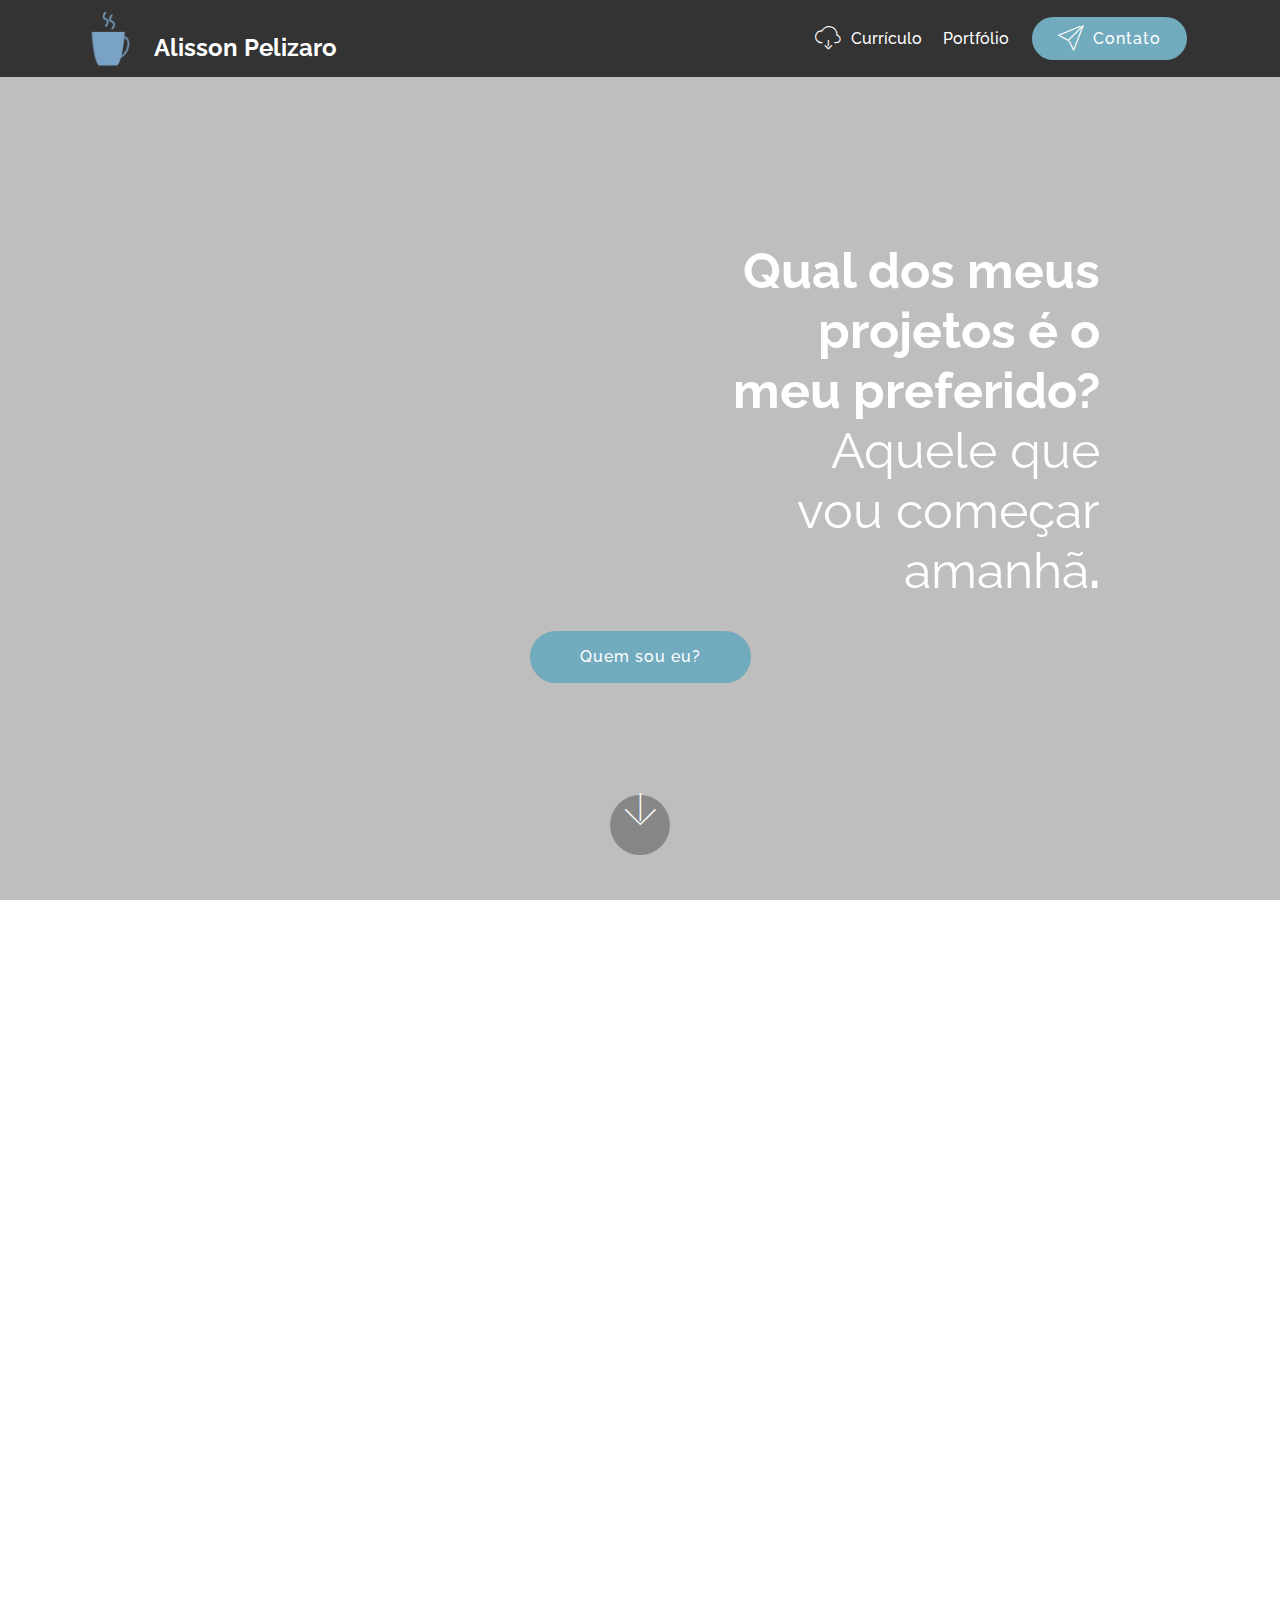
==== index.html @ 721d5236 "Update index.html" ====
<!DOCTYPE html>
<html >
<head>
  <meta charset="UTF-8">
  <meta http-equiv="X-UA-Compatible" content="IE=edge">
  <meta name="generator" content="Mobirise v4.6.5, mobirise.com">
  <meta name="viewport" content="width=device-width, initial-scale=1, minimum-scale=1">
  <link rel="shortcut icon" href="assets/images/imagem1-512x512.png" type="image/x-icon">
  <meta name="description" content="Página pessoal de Alisson Pelizaro sem fins lucrativos. Escorpiano, desenvolvedor e Curitibano, 
                                    Alisson é mais um tech-lover sistemático e detalhista. Possui vários projetos já publicados e artigos 
                                    criados desde sua juventude, que sempre foi rodeada por diferentes tecnologias.">
  <title>Início | Alisson Pelizaro</title>
  <link rel="stylesheet" href="assets/web/assets/mobirise-icons/mobirise-icons.css">
  <link rel="stylesheet" href="assets/tether/tether.min.css">
  <link rel="stylesheet" href="assets/bootstrap/css/bootstrap.min.css">
  <link rel="stylesheet" href="assets/bootstrap/css/bootstrap-grid.min.css">
  <link rel="stylesheet" href="assets/bootstrap/css/bootstrap-reboot.min.css">
  <link rel="stylesheet" href="assets/dropdown/css/style.css">
  <link rel="stylesheet" href="assets/socicon/css/styles.css">
  <link rel="stylesheet" href="assets/animatecss/animate.min.css">
  <link rel="stylesheet" href="assets/theme/css/style.css">
  <link rel="stylesheet" href="assets/mobirise/css/mbr-additional.css" type="text/css">
  
  
  
</head>
<body>
  <section class="menu cid-qKXgHenCD7" once="menu" id="menu1-e">

    

    <nav class="navbar navbar-expand beta-menu navbar-dropdown align-items-center navbar-fixed-top navbar-toggleable-sm">
        <button class="navbar-toggler navbar-toggler-right" type="button" data-toggle="collapse" data-target="#navbarSupportedContent" aria-controls="navbarSupportedContent" aria-expanded="false" aria-label="Toggle navigation">
            <div class="hamburger">
                <span></span>
                <span></span>
                <span></span>
                <span></span>
            </div>
        </button>
        <div class="menu-logo">
            <div class="navbar-brand">
                <span class="navbar-logo">
                    <a href="/">
                         <img src="assets/images/imagem1-512x512.png" alt="Coffee png" title="Alisson Pelizaro" style="height: 3.8rem;">
                    </a>
                </span>
                <span class="navbar-caption-wrap"><a class="navbar-caption text-white display-5" href="/"><br>Alisson Pelizaro</a></span>
            </div>
        </div>
        <div class="collapse navbar-collapse" id="navbarSupportedContent">
            <ul class="navbar-nav nav-dropdown" data-app-modern-menu="true"><li class="nav-item">
                    <a class="nav-link link text-white display-4" href="assets/files/CV%20-%20Alisson.pdf"><span class="mbri-download mbr-iconfont mbr-iconfont-btn"></span>
                        
                        Currículo</a>
                </li><li class="nav-item"><a class="nav-link link text-white display-4" href="portfolio.html">Portfólio</a></li></ul>
            <div class="navbar-buttons mbr-section-btn"><a class="btn btn-sm btn-primary display-4" href="contato.html"><span class="mbri-paper-plane mbr-iconfont mbr-iconfont-btn"></span>
                    
                    Contato</a></div>
        </div>
    </nav>
</section>

<section class="engine"><a href="https://mobirise.ws/f">simple site maker</a></section><section class="cid-qKXgHfei96 mbr-fullscreen" data-bg-video="https://www.youtube.com/watch?v=iGpuQ0ioPrM" id="header2-f">

    

    <div class="mbr-overlay" style="opacity: 0.4; background-color: rgb(118, 118, 118);"></div>

    <div class="container align-center">
        <div class="row justify-content-md-center">
            <div class="mbr-white col-md-10">
                <h1 class="mbr-section-title mbr-bold pb-3 mbr-fonts-style display-1" style="margin-top: 30px; font-size: 50px;">Qual dos meus <br>projetos é o <br>meu preferido?<br><span style="font-weight: normal;">Aquele que <br>vou começar <br>amanhã</span>.</h1>
                
                
                <div class="mbr-section-btn"><a class="btn btn-md btn-primary display-4" href="trajeto.html">Quem sou eu?</a></div>
            </div>
        </div>
    </div>
    <div class="mbr-arrow hidden-sm-down" aria-hidden="true">
        <a href="#next">
            <i class="mbri-down mbr-iconfont"></i>
        </a>
    </div>
</section>

<section class="mbr-section article content1 cid-qKXgZ02fsW" id="content2-h">

     

    <div class="container">
        <div class="media-container-row">
            <div class="mbr-text col-12 col-md-8 mbr-fonts-style display-7">
                <blockquote><p>Seja <strong>bem-vindo</strong> ao meu site pessoal. Quero aqui mostrar um pouco sobre minha história, carreira profissional, experiências, premiações, projetos, serviços voluntários e facilitar a comunicação entre eu e você. <strong>Esse site é pessoal </strong>e só deverá ser acessado através dos links das minhas redes sociais, meus sites, curriculos ou artigos. </p><p><strong>Por gentileza, não compartilhe o endereço desse site sem meu consentimento.</strong></p></blockquote>
            </div>
        </div>
    </div>
</section>

<section class="cid-qKXElZbBLC" id="content15-j">
    
    <div class="container">
            <div class="media-container-row" style="width: 66%;">
                <div class="img-item item1" style="width: 62%;">
                    <div class="img-cont">
                        <a href="assets/files/CV - Alisson.pdf"><img src="assets/images/download-5-600x450.png" alt="Alisson Pelizaro" title="Alisson Pelizaro"></a>
                        <div class="img-caption">
                            <p class="mbr-fonts-style align-left mbr-white display-7"><em>
                                Meu currículo</em></p>
                        </div>
                    </div>

                </div>
                <div class="img-item">
                    <div class="img-cont">
                        <a href="trajeto.html"><img src="assets/images/mbr-2-1618x1080.jpg" alt="Alisson Pelizaro | Trajeto" title="Alisson Pelizaro | Trajeto"></a>
                        <div class="img-caption">
                            <p class="mbr-fonts-style align-left mbr-white display-4"><em>
                                Meu trajeto</em></p>
                        </div>
                    </div>
                </div>
            </div>
    </div>
</section>

<section class="cid-qKXgHfS7jf mbr-reveal" id="footer1-g">

    

    

    <div class="container">
        <div class="media-container-row content text-white">
            <div class="col-12 col-md-3">
                <div class="media-wrap">
                    <a href="/">
                        <img src="assets/images/imagem1-512x512.png" alt="Coffee Logo" title="Alisson Pelizaro">
                    </a>
                </div>
            </div>
            <div class="col-12 col-md-3 mbr-fonts-style display-7">
                <h5 class="pb-3"></h5>
                <p class="mbr-text"></p>
            </div>
            <div class="col-12 col-md-3 mbr-fonts-style display-7">
                <h5 class="pb-3">
                    Contato</h5>
                <p class="mbr-text"><em>
                    Email</em>: <br>alissonpelizaro@hotmail.com
<br><em>Celular:<br></em>+55 (41) 9 9147-0618</p>
            </div>
            <div class="col-12 col-md-3 mbr-fonts-style display-7">
                <h5 class="pb-3">
                    Mapa do site</h5>
                <p class="mbr-text">
                    <a class="text-primary" href="index.html">Bem-vindo
</a><br><br><a href="portfolio.html">Portfólio</a><br><a href="trajeto.html">Meu trajeto</a><br><a href="contato.html">Contato</a><br></p>
            </div>
        </div>
        <div class="footer-lower">
            <div class="media-container-row">
                <div class="col-sm-12">
                    <hr>
                </div>
            </div>
            <div class="media-container-row mbr-white">
                <div class="col-sm-6 copyright">
                    <p class="mbr-text mbr-fonts-style display-7">
                        © Copyright 2018 - Todos os direitos reservados</p>
                </div>
                <div class="col-md-6">
                    <div class="social-list align-right">
                        <div class="soc-item">
                            <a href="https://twitter.com/alhooroots" target="_blank">
                                <span class="mbr-iconfont mbr-iconfont-social socicon-twitter socicon"></span>
                            </a>
                        </div>
                        <div class="soc-item">
                            <a href="https://www.facebook.com/alhooroots" target="_blank">
                                <span class="mbr-iconfont mbr-iconfont-social socicon-facebook socicon"></span>
                            </a>
                        </div>
                        <div class="soc-item">
                            <a href="https://github.com/alissonpelizaro" target="_blank">
                                <span class="mbr-iconfont mbr-iconfont-social socicon-github socicon"></span>
                            </a>
                        </div>
                        <div class="soc-item">
                            <a href="https://instagram.com/alhooroots" target="_blank">
                                <span class="mbr-iconfont mbr-iconfont-social socicon-instagram socicon"></span>
                            </a>
                        </div>
                        <div class="soc-item">
                            <a href="https://www.linkedin.com/in/alisson-pelizaro/" target="_blank">
                                <span class="mbr-iconfont mbr-iconfont-social socicon-linkedin socicon"></span>
                            </a>
                        </div>
                        <div class="soc-item">
                            <a href="https://pt.stackoverflow.com/users/99799/alisson-pelizaro" target="_blank">
                                <span class="mbr-iconfont mbr-iconfont-social socicon-stackoverflow socicon"></span>
                            </a>
                        </div>
                    </div>
                </div>
            </div>
        </div>
    </div>
</section>


  <script src="assets/web/assets/jquery/jquery.min.js"></script>
  <script src="assets/popper/popper.min.js"></script>
  <script src="assets/tether/tether.min.js"></script>
  <script src="assets/bootstrap/js/bootstrap.min.js"></script>
  <script src="assets/smoothscroll/smooth-scroll.js"></script>
  <script src="assets/dropdown/js/script.min.js"></script>
  <script src="assets/viewportchecker/jquery.viewportchecker.js"></script>
  <script src="assets/ytplayer/jquery.mb.ytplayer.min.js"></script>
  <script src="assets/vimeoplayer/jquery.mb.vimeo_player.js"></script>
  <script src="assets/touchswipe/jquery.touch-swipe.min.js"></script>
  <script src="assets/theme/js/script.js"></script>
  
  
  <input name="animation" type="hidden">
  </body>
</html>
---- assets/web/assets/mobirise-icons/mobirise-icons.css ----
@font-face {
  font-family: 'MobiriseIcons';
  src:  url('mobirise-icons.eot?spat4u');
  src:  url('mobirise-icons.eot?spat4u#iefix') format('embedded-opentype'),
    url('mobirise-icons.ttf?spat4u') format('truetype'),
    url('mobirise-icons.woff?spat4u') format('woff'),
    url('mobirise-icons.svg?spat4u#MobiriseIcons') format('svg');
  font-weight: normal;
  font-style: normal;
}

[class^="mbri-"], [class*=" mbri-"] {
  /* use !important to prevent issues with browser extensions that change fonts */
  font-family: MobiriseIcons !important;
  speak: none;
  font-style: normal;
  font-weight: normal;
  font-variant: normal;
  text-transform: none;
  line-height: 1;

  /* Better Font Rendering =========== */
  -webkit-font-smoothing: antialiased;
  -moz-osx-font-smoothing: grayscale;
}

.mbri-add-submenu:before {
  content: "\e900";
}
.mbri-alert:before {
  content: "\e901";
}
.mbri-align-center:before {
  content: "\e902";
}
.mbri-align-justify:before {
  content: "\e903";
}
.mbri-align-left:before {
  content: "\e904";
}
.mbri-align-right:before {
  content: "\e905";
}
.mbri-android:before {
  content: "\e906";
}
.mbri-apple:before {
  content: "\e907";
}
.mbri-arrow-down:before {
  content: "\e908";
}
.mbri-arrow-next:before {
  content: "\e909";
}
.mbri-arrow-prev:before {
  content: "\e90a";
}
.mbri-arrow-up:before {
  content: "\e90b";
}
.mbri-bold:before {
  content: "\e90c";
}
.mbri-bookmark:before {
  content: "\e90d";
}
.mbri-bootstrap:before {
  content: "\e90e";
}
.mbri-briefcase:before {
  content: "\e90f";
}
.mbri-browse:before {
  content: "\e910";
}
.mbri-bulleted-list:before {
  content: "\e911";
}
.mbri-calendar:before {
  content: "\e912";
}
.mbri-camera:before {
  content: "\e913";
}
.mbri-cart-add:before {
  content: "\e914";
}
.mbri-cart-full:before {
  content: "\e915";
}
.mbri-cash:before {
  content: "\e916";
}
.mbri-change-style:before {
  content: "\e917";
}
.mbri-chat:before {
  content: "\e918";
}
.mbri-clock:before {
  content: "\e919";
}
.mbri-close:before {
  content: "\e91a";
}
.mbri-cloud:before {
  content: "\e91b";
}
.mbri-code:before {
  content: "\e91c";
}
.mbri-contact-form:before {
  content: "\e91d";
}
.mbri-credit-card:before {
  content: "\e91e";
}
.mbri-cursor-click:before {
  content: "\e91f";
}
.mbri-cust-feedback:before {
  content: "\e920";
}
.mbri-database:before {
  content: "\e921";
}
.mbri-delivery:before {
  content: "\e922";
}
.mbri-desktop:before {
  content: "\e923";
}
.mbri-devices:before {
  content: "\e924";
}
.mbri-down:before {
  content: "\e925";
}
.mbri-download:before {
  content: "\e989";
}
.mbri-drag-n-drop:before {
  content: "\e927";
}
.mbri-drag-n-drop2:before {
  content: "\e928";
}
.mbri-edit:before {
  content: "\e929";
}
.mbri-edit2:before {
  content: "\e92a";
}
.mbri-error:before {
  content: "\e92b";
}
.mbri-extension:before {
  content: "\e92c";
}
.mbri-features:before {
  content: "\e92d";
}
.mbri-file:before {
  content: "\e92e";
}
.mbri-flag:before {
  content: "\e92f";
}
.mbri-folder:before {
  content: "\e930";
}
.mbri-gift:before {
  content: "\e931";
}
.mbri-github:before {
  content: "\e932";
}
.mbri-globe:before {
  content: "\e933";
}
.mbri-globe-2:before {
  content: "\e934";
}
.mbri-growing-chart:before {
  content: "\e935";
}
.mbri-hearth:before {
  content: "\e936";
}
.mbri-help:before {
  content: "\e937";
}
.mbri-home:before {
  content: "\e938";
}
.mbri-hot-cup:before {
  content: "\e939";
}
.mbri-idea:before {
  content: "\e93a";
}
.mbri-image-gallery:before {
  content: "\e93b";
}
.mbri-image-slider:before {
  content: "\e93c";
}
.mbri-info:before {
  content: "\e93d";
}
.mbri-italic:before {
  content: "\e93e";
}
.mbri-key:before {
  content: "\e93f";
}
.mbri-laptop:before {
  content: "\e940";
}
.mbri-layers:before {
  content: "\e941";
}
.mbri-left-right:before {
  content: "\e942";
}
.mbri-left:before {
  content: "\e943";
}
.mbri-letter:before {
  content: "\e944";
}
.mbri-like:before {
  content: "\e945";
}
.mbri-link:before {
  content: "\e946";
}
.mbri-lock:before {
  content: "\e947";
}
.mbri-login:before {
  content: "\e948";
}
.mbri-logout:before {
  content: "\e949";
}
.mbri-magic-stick:before {
  content: "\e94a";
}
.mbri-map-pin:before {
  content: "\e94b";
}
.mbri-menu:before {
  content: "\e94c";
}
.mbri-mobile:before {
  content: "\e94d";
}
.mbri-mobile2:before {
  content: "\e94e";
}
.mbri-mobirise:before {
  content: "\e94f";
}
.mbri-more-horizontal:before {
  content: "\e950";
}
.mbri-more-vertical:before {
  content: "\e951";
}
.mbri-music:before {
  content: "\e952";
}
.mbri-new-file:before {
  content: "\e953";
}
.mbri-numbered-list:before {
  content: "\e954";
}
.mbri-opened-folder:before {
  content: "\e955";
}
.mbri-pages:before {
  content: "\e956";
}
.mbri-paper-plane:before {
  content: "\e957";
}
.mbri-paperclip:before {
  content: "\e958";
}
.mbri-photo:before {
  content: "\e959";
}
.mbri-photos:before {
  content: "\e95a";
}
.mbri-pin:before {
  content: "\e95b";
}
.mbri-play:before {
  content: "\e95c";
}
.mbri-plus:before {
  content: "\e95d";
}
.mbri-preview:before {
  content: "\e95e";
}
.mbri-print:before {
  content: "\e95f";
}
.mbri-protect:before {
  content: "\e960";
}
.mbri-question:before {
  content: "\e961";
}
.mbri-quote-left:before {
  content: "\e962";
}
.mbri-quote-right:before {
  content: "\e963";
}
.mbri-refresh:before {
  content: "\e964";
}
.mbri-responsive:before {
  content: "\e965";
}
.mbri-right:before {
  content: "\e966";
}
.mbri-rocket:before {
  content: "\e967";
}
.mbri-sad-face:before {
  content: "\e968";
}
.mbri-sale:before {
  content: "\e969";
}
.mbri-save:before {
  content: "\e96a";
}
.mbri-search:before {
  content: "\e96b";
}
.mbri-setting:before {
  content: "\e96c";
}
.mbri-setting2:before {
  content: "\e96d";
}
.mbri-setting3:before {
  content: "\e96e";
}
.mbri-share:before {
  content: "\e96f";
}
.mbri-shopping-bag:before {
  content: "\e970";
}
.mbri-shopping-basket:before {
  content: "\e971";
}
.mbri-shopping-cart:before {
  content: "\e972";
}
.mbri-sites:before {
  content: "\e973";
}
.mbri-smile-face:before {
  content: "\e974";
}
.mbri-speed:before {
  content: "\e975";
}
.mbri-star:before {
  content: "\e976";
}
.mbri-success:before {
  content: "\e977";
}
.mbri-sun:before {
  content: "\e978";
}
.mbri-sun2:before {
  content: "\e979";
}
.mbri-tablet:before {
  content: "\e97a";
}
.mbri-tablet-vertical:before {
  content: "\e97b";
}
.mbri-target:before {
  content: "\e97c";
}
.mbri-timer:before {
  content: "\e97d";
}
.mbri-to-ftp:before {
  content: "\e97e";
}
.mbri-to-local-drive:before {
  content: "\e97f";
}
.mbri-touch-swipe:before {
  content: "\e980";
}
.mbri-touch:before {
  content: "\e981";
}
.mbri-trash:before {
  content: "\e982";
}
.mbri-underline:before {
  content: "\e983";
}
.mbri-unlink:before {
  content: "\e984";
}
.mbri-unlock:before {
  content: "\e985";
}
.mbri-up-down:before {
  content: "\e986";
}
.mbri-up:before {
  content: "\e987";
}
.mbri-update:before {
  content: "\e988";
}
.mbri-upload:before {
 content: "\e926"; 
}
.mbri-user:before {
  content: "\e98a";
}
.mbri-user2:before {
  content: "\e98b";
}
.mbri-users:before {
  content: "\e98c";
}
.mbri-video:before {
  content: "\e98d";
}
.mbri-video-play:before {
  content: "\e98e";
}
.mbri-watch:before {
  content: "\e98f";
}
.mbri-website-theme:before {
  content: "\e990";
}
.mbri-wifi:before {
  content: "\e991";
}
.mbri-windows:before {
  content: "\e992";
}
.mbri-zoom-out:before {
  content: "\e993";
}
.mbri-redo:before {
  content: "\e994";
}
.mbri-undo:before {
  content: "\e995";
}
---- assets/dropdown/css/style.css ----
.navbar-dropdown {
  left: 0;
  padding: 0;
  position: absolute;
  right: 0;
  top: 0;
  transition: all 0.45s ease;
  z-index: 1030;
  background: #282828; }
  .navbar-dropdown .navbar-logo {
    margin-right: 0.8rem;
    transition: margin 0.3s ease-in-out;
    vertical-align: middle; }
    .navbar-dropdown .navbar-logo img {
      height: 3.125rem;
      transition: all 0.3s ease-in-out; }
    .navbar-dropdown .navbar-logo.mbr-iconfont {
      font-size: 3.125rem;
      line-height: 3.125rem; }
  .navbar-dropdown .navbar-caption {
    font-weight: 700;
    white-space: normal;
    vertical-align: -4px;
    line-height: 3.125rem !important; }
    .navbar-dropdown .navbar-caption, .navbar-dropdown .navbar-caption:hover {
      color: inherit;
      text-decoration: none; }
  .navbar-dropdown .mbr-iconfont + .navbar-caption {
    vertical-align: -1px; }
  .navbar-dropdown.navbar-fixed-top {
    position: fixed; }
  .navbar-dropdown .navbar-brand span {
    vertical-align: -4px; }
  .navbar-dropdown.bg-color.transparent {
    background: none; }
  .navbar-dropdown.navbar-short .navbar-brand {
    padding: 0.625rem 0; }
    .navbar-dropdown.navbar-short .navbar-brand span {
      vertical-align: -1px; }
  .navbar-dropdown.navbar-short .navbar-caption {
    line-height: 2.375rem !important;
    vertical-align: -2px; }
  .navbar-dropdown.navbar-short .navbar-logo {
    margin-right: 0.5rem; }
    .navbar-dropdown.navbar-short .navbar-logo img {
      height: 2.375rem; }
    .navbar-dropdown.navbar-short .navbar-logo.mbr-iconfont {
      font-size: 2.375rem;
      line-height: 2.375rem; }
  .navbar-dropdown.navbar-short .mbr-table-cell {
    height: 3.625rem; }
  .navbar-dropdown .navbar-close {
    left: 0.6875rem;
    position: fixed;
    top: 0.75rem;
    z-index: 1000; }
  .navbar-dropdown .hamburger-icon {
    content: "";
    display: inline-block;
    vertical-align: middle;
    width: 16px;
    -webkit-box-shadow: 0 -6px 0 1px #282828,0 0 0 1px #282828,0 6px 0 1px #282828;
    -moz-box-shadow: 0 -6px 0 1px #282828,0 0 0 1px #282828,0 6px 0 1px #282828;
    box-shadow: 0 -6px 0 1px #282828,0 0 0 1px #282828,0 6px 0 1px #282828; }

.dropdown-menu .dropdown-toggle[data-toggle="dropdown-submenu"]::after {
  border-bottom: 0.35em solid transparent;
  border-left: 0.35em solid;
  border-right: 0;
  border-top: 0.35em solid transparent;
  margin-left: 0.3rem; }

.dropdown-menu .dropdown-item:focus {
  outline: 0; }

.nav-dropdown {
  font-size: 0.75rem;
  font-weight: 500;
  height: auto !important; }
  .nav-dropdown .nav-btn {
    padding-left: 1rem; }
  .nav-dropdown .link {
    margin: .667em 1.667em;
    font-weight: 500;
    padding: 0;
    transition: color .2s ease-in-out; }
    .nav-dropdown .link.dropdown-toggle {
      margin-right: 2.583em; }
      .nav-dropdown .link.dropdown-toggle::after {
        margin-left: .25rem;
        border-top: 0.35em solid;
        border-right: 0.35em solid transparent;
        border-left: 0.35em solid transparent;
        border-bottom: 0; }
      .nav-dropdown .link.dropdown-toggle[aria-expanded="true"] {
        margin: 0;
        padding: 0.667em 3.263em  0.667em 1.667em; }
  .nav-dropdown .link::after,
  .nav-dropdown .dropdown-item::after {
    color: inherit; }
  .nav-dropdown .btn {
    font-size: 0.75rem;
    font-weight: 700;
    letter-spacing: 0;
    margin-bottom: 0;
    padding-left: 1.25rem;
    padding-right: 1.25rem; }
  .nav-dropdown .dropdown-menu {
    border-radius: 0;
    border: 0;
    left: 0;
    margin: 0;
    padding-bottom: 1.25rem;
    padding-top: 1.25rem;
    position: relative; }
  .nav-dropdown .dropdown-submenu {
    margin-left: 0.125rem;
    top: 0; }
  .nav-dropdown .dropdown-item {
    font-weight: 500;
    line-height: 2;
    padding: 0.3846em 4.615em 0.3846em 1.5385em;
    position: relative;
    transition: color .2s ease-in-out, background-color .2s ease-in-out; }
    .nav-dropdown .dropdown-item::after {
      margin-top: -0.3077em;
      position: absolute;
      right: 1.1538em;
      top: 50%; }
    .nav-dropdown .dropdown-item:focus, .nav-dropdown .dropdown-item:hover {
      background: none; }

@media (max-width: 767px) {
  .nav-dropdown.navbar-toggleable-sm {
    bottom: 0;
    display: none;
    left: 0;
    overflow-x: hidden;
    position: fixed;
    top: 0;
    transform: translateX(-100%);
    -ms-transform: translateX(-100%);
    -webkit-transform: translateX(-100%);
    width: 18.75rem;
    z-index: 999; } }
.nav-dropdown.navbar-toggleable-xl {
  bottom: 0;
  display: none;
  left: 0;
  overflow-x: hidden;
  position: fixed;
  top: 0;
  transform: translateX(-100%);
  -ms-transform: translateX(-100%);
  -webkit-transform: translateX(-100%);
  width: 18.75rem;
  z-index: 999; }

.nav-dropdown-sm {
  display: block !important;
  overflow-x: hidden;
  overflow: auto;
  padding-top: 3.875rem; }
  .nav-dropdown-sm::after {
    content: "";
    display: block;
    height: 3rem;
    width: 100%; }
  .nav-dropdown-sm.collapse.in ~ .navbar-close {
    display: block !important; }
  .nav-dropdown-sm.collapsing, .nav-dropdown-sm.collapse.in {
    transform: translateX(0);
    -ms-transform: translateX(0);
    -webkit-transform: translateX(0);
    transition: all 0.25s ease-out;
    -webkit-transition: all 0.25s ease-out;
    background: #282828; }
  .nav-dropdown-sm.collapsing[aria-expanded="false"] {
    transform: translateX(-100%);
    -ms-transform: translateX(-100%);
    -webkit-transform: translateX(-100%); }
  .nav-dropdown-sm .nav-item {
    display: block;
    margin-left: 0 !important;
    padding-left: 0; }
  .nav-dropdown-sm .link,
  .nav-dropdown-sm .dropdown-item {
    border-top: 1px dotted rgba(255, 255, 255, 0.1);
    font-size: 0.8125rem;
    line-height: 1.6;
    margin: 0 !important;
    padding: 0.875rem 2.4rem 0.875rem 1.5625rem !important;
    position: relative;
    white-space: normal; }
    .nav-dropdown-sm .link:focus, .nav-dropdown-sm .link:hover,
    .nav-dropdown-sm .dropdown-item:focus,
    .nav-dropdown-sm .dropdown-item:hover {
      background: rgba(0, 0, 0, 0.2) !important;
      color: #c0a375; }
  .nav-dropdown-sm .nav-btn {
    position: relative;
    padding: 1.5625rem 1.5625rem 0 1.5625rem; }
    .nav-dropdown-sm .nav-btn::before {
      border-top: 1px dotted rgba(255, 255, 255, 0.1);
      content: "";
      left: 0;
      position: absolute;
      top: 0;
      width: 100%; }
    .nav-dropdown-sm .nav-btn + .nav-btn {
      padding-top: 0.625rem; }
      .nav-dropdown-sm .nav-btn + .nav-btn::before {
        display: none; }
  .nav-dropdown-sm .btn {
    padding: 0.625rem 0; }
  .nav-dropdown-sm .dropdown-toggle[data-toggle="dropdown-submenu"]::after {
    margin-left: .25rem;
    border-top: 0.35em solid;
    border-right: 0.35em solid transparent;
    border-left: 0.35em solid transparent;
    border-bottom: 0; }
  .nav-dropdown-sm .dropdown-toggle[data-toggle="dropdown-submenu"][aria-expanded="true"]::after {
    border-top: 0;
    border-right: 0.35em solid transparent;
    border-left: 0.35em solid transparent;
    border-bottom: 0.35em solid; }
  .nav-dropdown-sm .dropdown-menu {
    margin: 0;
    padding: 0;
    position: relative;
    top: 0;
    left: 0;
    width: 100%;
    border: 0;
    float: none;
    border-radius: 0;
    background: none; }
  .nav-dropdown-sm .dropdown-submenu {
    left: 100%;
    margin-left: 0.125rem;
    margin-top: -1.25rem;
    top: 0; }

.navbar-toggleable-sm .nav-dropdown .dropdown-menu {
  position: absolute; }

.navbar-toggleable-sm .nav-dropdown .dropdown-submenu {
  left: 100%;
  margin-left: 0.125rem;
  margin-top: -1.25rem;
  top: 0; }

.navbar-toggleable-sm.opened .nav-dropdown .dropdown-menu {
  position: relative; }

.navbar-toggleable-sm.opened .nav-dropdown .dropdown-submenu {
  left: 0;
  margin-left: 00rem;
  margin-top: 0rem;
  top: 0; }

.is-builder .nav-dropdown.collapsing {
  transition: none !important; }

/*# sourceMappingURL=style.css.map */
---- assets/socicon/css/styles.css ----
@charset "UTF-8";

@font-face {
  font-family: "socicon";
  src:url("../fonts/socicon.eot");
  src:url("../fonts/socicon.eot?#iefix") format("embedded-opentype"),
    url("../fonts/socicon.woff") format("woff"),
    url("../fonts/socicon.ttf") format("truetype"),
    url("../fonts/socicon.svg#socicon") format("svg");
  font-weight: normal;
  font-style: normal;

}

[data-icon]:before {
  font-family: "socicon" !important;
  content: attr(data-icon);
  font-style: normal !important;
  font-weight: normal !important;
  font-variant: normal !important;
  text-transform: none !important;
  speak: none;
  line-height: 1;
  -webkit-font-smoothing: antialiased;
  -moz-osx-font-smoothing: grayscale;
}

[class^="socicon-"]:before,
[class*=" socicon-"]:before {
  font-family: "socicon" !important;
  font-style: normal !important;
  font-weight: normal !important;
  font-variant: normal !important;
  text-transform: none !important;
  speak: none;
  line-height: 1;
  -webkit-font-smoothing: antialiased;
  -moz-osx-font-smoothing: grayscale;
}

.socicon-modelmayhem:before {
  content: "\e000";
}
.socicon-mixcloud:before {
  content: "\e001";
}
.socicon-drupal:before {
  content: "\e002";
}
.socicon-swarm:before {
  content: "\e003";
}
.socicon-istock:before {
  content: "\e004";
}
.socicon-yammer:before {
  content: "\e005";
}
.socicon-ello:before {
  content: "\e006";
}
.socicon-stackoverflow:before {
  content: "\e007";
}
.socicon-persona:before {
  content: "\e008";
}
.socicon-triplej:before {
  content: "\e009";
}
.socicon-houzz:before {
  content: "\e00a";
}
.socicon-rss:before {
  content: "\e00b";
}
.socicon-paypal:before {
  content: "\e00c";
}
.socicon-odnoklassniki:before {
  content: "\e00d";
}
.socicon-airbnb:before {
  content: "\e00e";
}
.socicon-periscope:before {
  content: "\e00f";
}
.socicon-outlook:before {
  content: "\e010";
}
.socicon-coderwall:before {
  content: "\e011";
}
.socicon-tripadvisor:before {
  content: "\e012";
}
.socicon-appnet:before {
  content: "\e013";
}
.socicon-goodreads:before {
  content: "\e014";
}
.socicon-tripit:before {
  content: "\e015";
}
.socicon-lanyrd:before {
  content: "\e016";
}
.socicon-slideshare:before {
  content: "\e017";
}
.socicon-buffer:before {
  content: "\e018";
}
.socicon-disqus:before {
  content: "\e019";
}
.socicon-vkontakte:before {
  content: "\e01a";
}
.socicon-whatsapp:before {
  content: "\e01b";
}
.socicon-patreon:before {
  content: "\e01c";
}
.socicon-storehouse:before {
  content: "\e01d";
}
.socicon-pocket:before {
  content: "\e01e";
}
.socicon-mail:before {
  content: "\e01f";
}
.socicon-blogger:before {
  content: "\e020";
}
.socicon-technorati:before {
  content: "\e021";
}
.socicon-reddit:before {
  content: "\e022";
}
.socicon-dribbble:before {
  content: "\e023";
}
.socicon-stumbleupon:before {
  content: "\e024";
}
.socicon-digg:before {
  content: "\e025";
}
.socicon-envato:before {
  content: "\e026";
}
.socicon-behance:before {
  content: "\e027";
}
.socicon-delicious:before {
  content: "\e028";
}
.socicon-deviantart:before {
  content: "\e029";
}
.socicon-forrst:before {
  content: "\e02a";
}
.socicon-play:before {
  content: "\e02b";
}
.socicon-zerply:before {
  content: "\e02c";
}
.socicon-wikipedia:before {
  content: "\e02d";
}
.socicon-apple:before {
  content: "\e02e";
}
.socicon-flattr:before {
  content: "\e02f";
}
.socicon-github:before {
  content: "\e030";
}
.socicon-renren:before {
  content: "\e031";
}
.socicon-friendfeed:before {
  content: "\e032";
}
.socicon-newsvine:before {
  content: "\e033";
}
.socicon-identica:before {
  content: "\e034";
}
.socicon-bebo:before {
  content: "\e035";
}
.socicon-zynga:before {
  content: "\e036";
}
.socicon-steam:before {
  content: "\e037";
}
.socicon-xbox:before {
  content: "\e038";
}
.socicon-windows:before {
  content: "\e039";
}
.socicon-qq:before {
  content: "\e03a";
}
.socicon-douban:before {
  content: "\e03b";
}
.socicon-meetup:before {
  content: "\e03c";
}
.socicon-playstation:before {
  content: "\e03d";
}
.socicon-android:before {
  content: "\e03e";
}
.socicon-snapchat:before {
  content: "\e03f";
}
.socicon-twitter:before {
  content: "\e040";
}
.socicon-facebook:before {
  content: "\e041";
}
.socicon-googleplus:before {
  content: "\e042";
}
.socicon-pinterest:before {
  content: "\e043";
}
.socicon-foursquare:before {
  content: "\e044";
}
.socicon-yahoo:before {
  content: "\e045";
}
.socicon-skype:before {
  content: "\e046";
}
.socicon-yelp:before {
  content: "\e047";
}
.socicon-feedburner:before {
  content: "\e048";
}
.socicon-linkedin:before {
  content: "\e049";
}
.socicon-viadeo:before {
  content: "\e04a";
}
.socicon-xing:before {
  content: "\e04b";
}
.socicon-myspace:before {
  content: "\e04c";
}
.socicon-soundcloud:before {
  content: "\e04d";
}
.socicon-spotify:before {
  content: "\e04e";
}
.socicon-grooveshark:before {
  content: "\e04f";
}
.socicon-lastfm:before {
  content: "\e050";
}
.socicon-youtube:before {
  content: "\e051";
}
.socicon-vimeo:before {
  content: "\e052";
}
.socicon-dailymotion:before {
  content: "\e053";
}
.socicon-vine:before {
  content: "\e054";
}
.socicon-flickr:before {
  content: "\e055";
}
.socicon-500px:before {
  content: "\e056";
}
.socicon-wordpress:before {
  content: "\e058";
}
.socicon-tumblr:before {
  content: "\e059";
}
.socicon-twitch:before {
  content: "\e05a";
}
.socicon-8tracks:before {
  content: "\e05b";
}
.socicon-amazon:before {
  content: "\e05c";
}
.socicon-icq:before {
  content: "\e05d";
}
.socicon-smugmug:before {
  content: "\e05e";
}
.socicon-ravelry:before {
  content: "\e05f";
}
.socicon-weibo:before {
  content: "\e060";
}
.socicon-baidu:before {
  content: "\e061";
}
.socicon-angellist:before {
  content: "\e062";
}
.socicon-ebay:before {
  content: "\e063";
}
.socicon-imdb:before {
  content: "\e064";
}
.socicon-stayfriends:before {
  content: "\e065";
}
.socicon-residentadvisor:before {
  content: "\e066";
}
.socicon-google:before {
  content: "\e067";
}
.socicon-yandex:before {
  content: "\e068";
}
.socicon-sharethis:before {
  content: "\e069";
}
.socicon-bandcamp:before {
  content: "\e06a";
}
.socicon-itunes:before {
  content: "\e06b";
}
.socicon-deezer:before {
  content: "\e06c";
}
.socicon-telegram:before {
  content: "\e06e";
}
.socicon-openid:before {
  content: "\e06f";
}
.socicon-amplement:before {
  content: "\e070";
}
.socicon-viber:before {
  content: "\e071";
}
.socicon-zomato:before {
  content: "\e072";
}
.socicon-draugiem:before {
  content: "\e074";
}
.socicon-endomodo:before {
  content: "\e075";
}
.socicon-filmweb:before {
  content: "\e076";
}
.socicon-stackexchange:before {
  content: "\e077";
}
.socicon-wykop:before {
  content: "\e078";
}
.socicon-teamspeak:before {
  content: "\e079";
}
.socicon-teamviewer:before {
  content: "\e07a";
}
.socicon-ventrilo:before {
  content: "\e07b";
}
.socicon-younow:before {
  content: "\e07c";
}
.socicon-raidcall:before {
  content: "\e07d";
}
.socicon-mumble:before {
  content: "\e07e";
}
.socicon-medium:before {
  content: "\e06d";
}
.socicon-bebee:before {
  content: "\e07f";
}
.socicon-hitbox:before {
  content: "\e080";
}
.socicon-reverbnation:before {
  content: "\e081";
}
.socicon-formulr:before {
  content: "\e082";
}
.socicon-instagram:before {
  content: "\e057";
}
.socicon-battlenet:before {
  content: "\e083";
}
.socicon-chrome:before {
  content: "\e084";
}
.socicon-discord:before {
  content: "\e086";
}
.socicon-issuu:before {
  content: "\e087";
}
.socicon-macos:before {
  content: "\e088";
}
.socicon-firefox:before {
  content: "\e089";
}
.socicon-opera:before {
  content: "\e08d";
}
.socicon-keybase:before {
  content: "\e090";
}
.socicon-alliance:before {
  content: "\e091";
}
.socicon-livejournal:before {
  content: "\e092";
}
.socicon-googlephotos:before {
  content: "\e093";
}
.socicon-horde:before {
  content: "\e094";
}
.socicon-etsy:before {
  content: "\e095";
}
.socicon-zapier:before {
  content: "\e096";
}
.socicon-google-scholar:before {
  content: "\e097";
}
.socicon-researchgate:before {
  content: "\e098";
}
.socicon-wechat:before {
  content: "\e099";
}
.socicon-strava:before {
  content: "\e09a";
}
.socicon-line:before {
  content: "\e09b";
}
.socicon-lyft:before {
  content: "\e09c";
}
.socicon-uber:before {
  content: "\e09d";
}
.socicon-songkick:before {
  content: "\e09e";
}
.socicon-viewbug:before {
  content: "\e09f";
}
.socicon-googlegroups:before {
  content: "\e0a0";
}
.socicon-quora:before {
  content: "\e073";
}
.socicon-diablo:before {
  content: "\e085";
}
.socicon-blizzard:before {
  content: "\e0a1";
}
.socicon-hearthstone:before {
  content: "\e08b";
}
.socicon-heroes:before {
  content: "\e08a";
}
.socicon-overwatch:before {
  content: "\e08c";
}
.socicon-warcraft:before {
  content: "\e08e";
}
.socicon-starcraft:before {
  content: "\e08f";
}
.socicon-beam:before {
  content: "\e0a2";
}
.socicon-curse:before {
  content: "\e0a3";
}
.socicon-player:before {
  content: "\e0a4";
}
.socicon-streamjar:before {
  content: "\e0a5";
}
.socicon-nintendo:before {
  content: "\e0a6";
}
.socicon-hellocoton:before {
  content: "\e0a7";
}
---- assets/theme/css/style.css ----
/*!
 * Mobirise v4 theme (https://mobirise.com/)
 * Copyright 2017 Mobirise
 */
section {
  background-color: #eeeeee; }

section,
.container,
.container-fluid {
  position: relative;
  word-wrap: break-word; }

a.mbr-iconfont:hover {
  text-decoration: none; }

.article .lead p, .article .lead ul, .article .lead ol, .article .lead pre, .article .lead blockquote {
  margin-bottom: 0; }

a {
  font-style: normal;
  font-weight: 400;
  cursor: pointer; }
  a, a:hover {
    text-decoration: none; }

figure {
  margin-bottom: 0; }

body {
  color: #232323; }

h1, h2, h3, h4, h5, h6,
.h1, .h2, .h3, .h4, .h5, .h6,
.display-1, .display-2, .display-3, .display-4 {
  line-height: 1;
  word-break: break-word;
  word-wrap: break-word; }

b, strong {
  font-weight: bold; }

blockquote {
  padding: 10px 0 10px 20px;
  position: relative;
  border-left: 2px solid;
  border-color: #ff3366; }

input:-webkit-autofill, input:-webkit-autofill:hover, input:-webkit-autofill:focus, input:-webkit-autofill:active {
  transition-delay: 9999s;
  transition-property: background-color, color; }

textarea[type="hidden"] {
  display: none; }

body {
  position: relative; }

section {
  background-position: 50% 50%;
  background-repeat: no-repeat;
  background-size: cover; }
  section .mbr-background-video,
  section .mbr-background-video-preview {
    position: absolute;
    bottom: 0;
    left: 0;
    right: 0;
    top: 0; }

.hidden {
  visibility: hidden; }

.mbr-z-index20 {
  z-index: 20; }

/*! Base colors */
.mbr-white {
  color: #ffffff; }

.mbr-black {
  color: #000000; }

.mbr-bg-white {
  background-color: #ffffff; }

.mbr-bg-black {
  background-color: #000000; }

/*! Text-aligns */
.align-left {
  text-align: left; }

.align-center {
  text-align: center; }

.align-right {
  text-align: right; }

@media (max-width: 767px) {
  .align-left, .align-center, .align-right, .mbr-section-btn, .mbr-section-title {
    text-align: center; } }
/*! Font-weight  */
.mbr-light {
  font-weight: 300; }

.mbr-regular {
  font-weight: 400; }

.mbr-semibold {
  font-weight: 500; }

.mbr-bold {
  font-weight: 700; }

/*! Media  */
.media-size-item {
  -webkit-flex: 1 1 auto;
  -moz-flex: 1 1 auto;
  -ms-flex: 1 1 auto;
  -o-flex: 1 1 auto;
  flex: 1 1 auto; }

.media-content {
  -webkit-flex-basis: 100%;
  flex-basis: 100%; }

.media-container-row {
  display: -ms-flexbox;
  display: -webkit-flex;
  display: flex;
  -webkit-flex-direction: row;
  -ms-flex-direction: row;
  flex-direction: row;
  -webkit-flex-wrap: wrap;
  -ms-flex-wrap: wrap;
  flex-wrap: wrap;
  -webkit-justify-content: center;
  -ms-flex-pack: center;
  justify-content: center;
  -webkit-align-content: center;
  -ms-flex-line-pack: center;
  align-content: center;
  -webkit-align-items: start;
  -ms-flex-align: start;
  align-items: start; }
  .media-container-row .media-size-item {
    width: 400px; }

.media-container-column {
  display: -ms-flexbox;
  display: -webkit-flex;
  display: flex;
  -webkit-flex-direction: column;
  -ms-flex-direction: column;
  flex-direction: column;
  -webkit-flex-wrap: wrap;
  -ms-flex-wrap: wrap;
  flex-wrap: wrap;
  -webkit-justify-content: center;
  -ms-flex-pack: center;
  justify-content: center;
  -webkit-align-content: center;
  -ms-flex-line-pack: center;
  align-content: center;
  -webkit-align-items: stretch;
  -ms-flex-align: stretch;
  align-items: stretch; }
  .media-container-column > * {
    width: 100%; }

@media (min-width: 992px) {
  .media-container-row {
    -webkit-flex-wrap: nowrap;
    -ms-flex-wrap: nowrap;
    flex-wrap: nowrap; } }
figure {
  overflow: hidden; }

figure[mbr-media-size] {
  transition: width 0.1s; }

.mbr-figure img, .mbr-figure iframe {
  display: block;
  width: 100%; }

.card {
  background-color: transparent;
  border: none; }

.card-img {
  text-align: center;
  flex-shrink: 0; }

.media {
  max-width: 100%;
  margin: 0 auto; }

.mbr-figure {
  -ms-flex-item-align: center;
  -ms-grid-row-align: center;
  -webkit-align-self: center;
  align-self: center; }

.media-container > div {
  max-width: 100%; }

.mbr-figure img, .card-img img {
  width: 100%; }

@media (max-width: 991px) {
  .media-size-item {
    width: auto !important; }

  .media {
    width: auto; }

  .mbr-figure {
    width: 100% !important; } }
/*! Buttons */
.mbr-section-btn {
  margin-left: -.25rem;
  margin-right: -.25rem;
  font-size: 0; }

nav .mbr-section-btn {
  margin-left: 0rem;
  margin-right: 0rem; }

/*! Btn icon margin */
.btn .mbr-iconfont, .btn.btn-sm .mbr-iconfont {
  cursor: pointer;
  margin-right: 0.5rem; }

.btn.btn-md .mbr-iconfont, .btn.btn-md .mbr-iconfont {
  margin-right: 0.8rem; }

.mbr-regular {
  font-weight: 400; }

.mbr-semibold {
  font-weight: 500; }

.mbr-bold {
  font-weight: 700; }

[type="submit"] {
  -webkit-appearance: none; }

/*! Full-screen */
.mbr-fullscreen .mbr-overlay {
  min-height: 100vh; }

.mbr-fullscreen {
  display: flex;
  display: -webkit-flex;
  display: -moz-flex;
  display: -ms-flex;
  display: -o-flex;
  align-items: center;
  -webkit-align-items: center;
  min-height: 100vh;
  padding-top: 3rem;
  padding-bottom: 3rem; }

/*! Map */
.map {
  height: 25rem;
  position: relative; }
  .map iframe {
    width: 100%;
    height: 100%; }

/* Form */
.form-asterisk {
  font-family: initial;
  position: absolute;
  top: -2px;
  font-weight: normal; }

/*! Scroll to top arrow */
.mbr-arrow-up {
  bottom: 25px;
  right: 90px;
  position: fixed;
  text-align: right;
  z-index: 5000;
  color: #ffffff;
  font-size: 32px;
  transform: rotate(180deg);
  -webkit-transform: rotate(180deg); }

.mbr-arrow-up a {
  background: rgba(0, 0, 0, 0.2);
  border-radius: 3px;
  color: #fff;
  display: inline-block;
  height: 60px;
  width: 60px;
  outline-style: none !important;
  position: relative;
  text-decoration: none;
  transition: all .3s ease-in-out;
  cursor: pointer;
  text-align: center; }
  .mbr-arrow-up a:hover {
    background-color: rgba(0, 0, 0, 0.4); }
  .mbr-arrow-up a i {
    line-height: 60px; }

.mbr-arrow-up-icon {
  display: block;
  color: #fff; }

.mbr-arrow-up-icon::before {
  content: "\203a";
  display: inline-block;
  font-family: serif;
  font-size: 32px;
  line-height: 1;
  font-style: normal;
  position: relative;
  top: 6px;
  left: -4px;
  -webkit-transform: rotate(-90deg);
  transform: rotate(-90deg); }

/*! Arrow Down */
.mbr-arrow {
  position: absolute;
  bottom: 45px;
  left: 50%;
  width: 60px;
  height: 60px;
  cursor: pointer;
  background-color: rgba(80, 80, 80, 0.5);
  border-radius: 50%;
  -webkit-transform: translateX(-50%);
  transform: translateX(-50%); }
  .mbr-arrow > a {
    display: inline-block;
    text-decoration: none;
    outline-style: none;
    -webkit-animation: arrowdown 1.7s ease-in-out infinite;
    animation: arrowdown 1.7s ease-in-out infinite; }
    .mbr-arrow > a > i {
      position: absolute;
      top: -2px;
      left: 15px;
      font-size: 2rem; }

@keyframes arrowdown {
  0% {
    transform: translateY(0px);
    -webkit-transform: translateY(0px); }
  50% {
    transform: translateY(-5px);
    -webkit-transform: translateY(-5px); }
  100% {
    transform: translateY(0px);
    -webkit-transform: translateY(0px); } }
@-webkit-keyframes arrowdown {
  0% {
    transform: translateY(0px);
    -webkit-transform: translateY(0px); }
  50% {
    transform: translateY(-5px);
    -webkit-transform: translateY(-5px); }
  100% {
    transform: translateY(0px);
    -webkit-transform: translateY(0px); } }
@media (max-width: 500px) {
  .mbr-arrow-up {
    left: 50%;
    right: auto;
    transform: translateX(-50%) rotate(180deg);
    -webkit-transform: translateX(-50%) rotate(180deg); } }
/*Gradients animation*/
@keyframes gradient-animation {
  from {
    background-position: 0% 100%;
    animation-timing-function: ease-in-out; }
  to {
    background-position: 100% 0%;
    animation-timing-function: ease-in-out; } }
@-webkit-keyframes gradient-animation {
  from {
    background-position: 0% 100%;
    animation-timing-function: ease-in-out; }
  to {
    background-position: 100% 0%;
    animation-timing-function: ease-in-out; } }
.bg-gradient {
  background-size: 200% 200%;
  animation: gradient-animation 5s infinite alternate;
  -webkit-animation: gradient-animation 5s infinite alternate; }

.menu .navbar-brand {
  display: -webkit-flex; }
  .menu .navbar-brand span {
    display: flex;
    display: -webkit-flex; }
  .menu .navbar-brand .navbar-caption-wrap {
    display: -webkit-flex; }
  .menu .navbar-brand .navbar-logo img {
    display: -webkit-flex; }
@media (min-width: 768px) and (max-width: 991px) {
  .menu .navbar-toggleable-sm .navbar-nav {
    display: -webkit-box;
    display: -webkit-flex;
    display: -ms-flexbox; } }
@media (min-width: 992px) {
  .menu .navbar-nav.nav-dropdown {
    display: -webkit-flex; }
  .menu .navbar-toggleable-sm .navbar-collapse {
    display: -webkit-flex !important; } }

/*# sourceMappingURL=style.css.map */
.engine {
	position: absolute;
	text-indent: -2400px;
	text-align: center;
	padding: 0;
	top: 0;
	left: -2400px;
}
---- assets/mobirise/css/mbr-additional.css ----
@import url(https://fonts.googleapis.com/css?family=Raleway:100,100i,200,200i,300,300i,400,400i,500,500i,600,600i,700,700i,800,800i,900,900i);





body {
  font-style: normal;
  line-height: 1.5;
}
.mbr-section-title {
  font-style: normal;
  line-height: 1.2;
}
.mbr-section-subtitle {
  line-height: 1.3;
}
.mbr-text {
  font-style: normal;
  line-height: 1.6;
}
.display-1 {
  font-family: 'Raleway', sans-serif;
  font-size: 4.25rem;
}
.display-1 > .mbr-iconfont {
  font-size: 6.8rem;
}
.display-2 {
  font-family: 'Raleway', sans-serif;
  font-size: 3rem;
}
.display-2 > .mbr-iconfont {
  font-size: 4.8rem;
}
.display-4 {
  font-family: 'Raleway', sans-serif;
  font-size: 1rem;
}
.display-4 > .mbr-iconfont {
  font-size: 1.6rem;
}
.display-5 {
  font-family: 'Raleway', sans-serif;
  font-size: 1.5rem;
}
.display-5 > .mbr-iconfont {
  font-size: 2.4rem;
}
.display-7 {
  font-family: 'Raleway', sans-serif;
  font-size: 1rem;
}
.display-7 > .mbr-iconfont {
  font-size: 1.6rem;
}
/* ---- Fluid typography for mobile devices ---- */
/* 1.4 - font scale ratio ( bootstrap == 1.42857 ) */
/* 100vw - current viewport width */
/* (48 - 20)  48 == 48rem == 768px, 20 == 20rem == 320px(minimal supported viewport) */
/* 0.65 - min scale variable, may vary */
@media (max-width: 768px) {
  .display-1 {
    font-size: 3.4rem;
    font-size: calc( 2.1374999999999997rem + (4.25 - 2.1374999999999997) * ((100vw - 20rem) / (48 - 20)));
    line-height: calc( 1.4 * (2.1374999999999997rem + (4.25 - 2.1374999999999997) * ((100vw - 20rem) / (48 - 20))));
  }
  .display-2 {
    font-size: 2.4rem;
    font-size: calc( 1.7rem + (3 - 1.7) * ((100vw - 20rem) / (48 - 20)));
    line-height: calc( 1.4 * (1.7rem + (3 - 1.7) * ((100vw - 20rem) / (48 - 20))));
  }
  .display-4 {
    font-size: 0.8rem;
    font-size: calc( 1rem + (1 - 1) * ((100vw - 20rem) / (48 - 20)));
    line-height: calc( 1.4 * (1rem + (1 - 1) * ((100vw - 20rem) / (48 - 20))));
  }
  .display-5 {
    font-size: 1.2rem;
    font-size: calc( 1.175rem + (1.5 - 1.175) * ((100vw - 20rem) / (48 - 20)));
    line-height: calc( 1.4 * (1.175rem + (1.5 - 1.175) * ((100vw - 20rem) / (48 - 20))));
  }
}
/* Buttons */
.btn {
  font-weight: 500;
  border-width: 2px;
  font-style: normal;
  letter-spacing: 1px;
  margin: .4rem .8rem;
  white-space: normal;
  -webkit-transition: all 0.3s ease-in-out;
  -moz-transition: all 0.3s ease-in-out;
  transition: all 0.3s ease-in-out;
  padding: 1rem 3rem;
  border-radius: 3px;
  display: inline-flex;
  align-items: center;
  justify-content: center;
  word-break: break-word;
}
.btn-sm {
  font-weight: 500;
  letter-spacing: 1px;
  -webkit-transition: all 0.3s ease-in-out;
  -moz-transition: all 0.3s ease-in-out;
  transition: all 0.3s ease-in-out;
  padding: 0.6rem 1.5rem;
  border-radius: 3px;
}
.btn-md {
  font-weight: 500;
  letter-spacing: 1px;
  margin: .4rem .8rem !important;
  -webkit-transition: all 0.3s ease-in-out;
  -moz-transition: all 0.3s ease-in-out;
  transition: all 0.3s ease-in-out;
  padding: 1rem 3rem;
  border-radius: 3px;
}
.btn-lg {
  font-weight: 500;
  letter-spacing: 1px;
  margin: .4rem .8rem !important;
  -webkit-transition: all 0.3s ease-in-out;
  -moz-transition: all 0.3s ease-in-out;
  transition: all 0.3s ease-in-out;
  padding: 1.2rem 3.2rem;
  border-radius: 3px;
}
.bg-primary {
  background-color: #72abbe !important;
}
.bg-success {
  background-color: #f7ed4a !important;
}
.bg-info {
  background-color: #82786e !important;
}
.bg-warning {
  background-color: #879a9f !important;
}
.bg-danger {
  background-color: #b1a374 !important;
}
.btn-primary,
.btn-primary:active {
  background-color: #72abbe !important;
  border-color: #72abbe !important;
  color: #ffffff !important;
}
.btn-primary:hover,
.btn-primary:focus,
.btn-primary.focus,
.btn-primary.active {
  color: #ffffff !important;
  background-color: #48879c !important;
  border-color: #48879c !important;
}
.btn-primary.disabled,
.btn-primary:disabled {
  color: #ffffff !important;
  background-color: #48879c !important;
  border-color: #48879c !important;
}
.btn-secondary,
.btn-secondary:active {
  background-color: #ff3366 !important;
  border-color: #ff3366 !important;
  color: #ffffff !important;
}
.btn-secondary:hover,
.btn-secondary:focus,
.btn-secondary.focus,
.btn-secondary.active {
  color: #ffffff !important;
  background-color: #e50039 !important;
  border-color: #e50039 !important;
}
.btn-secondary.disabled,
.btn-secondary:disabled {
  color: #ffffff !important;
  background-color: #e50039 !important;
  border-color: #e50039 !important;
}
.btn-info,
.btn-info:active {
  background-color: #82786e !important;
  border-color: #82786e !important;
  color: #ffffff !important;
}
.btn-info:hover,
.btn-info:focus,
.btn-info.focus,
.btn-info.active {
  color: #ffffff !important;
  background-color: #59524b !important;
  border-color: #59524b !important;
}
.btn-info.disabled,
.btn-info:disabled {
  color: #ffffff !important;
  background-color: #59524b !important;
  border-color: #59524b !important;
}
.btn-success,
.btn-success:active {
  background-color: #f7ed4a !important;
  border-color: #f7ed4a !important;
  color: #3f3c03 !important;
}
.btn-success:hover,
.btn-success:focus,
.btn-success.focus,
.btn-success.active {
  color: #3f3c03 !important;
  background-color: #eadd0a !important;
  border-color: #eadd0a !important;
}
.btn-success.disabled,
.btn-success:disabled {
  color: #3f3c03 !important;
  background-color: #eadd0a !important;
  border-color: #eadd0a !important;
}
.btn-warning,
.btn-warning:active {
  background-color: #879a9f !important;
  border-color: #879a9f !important;
  color: #ffffff !important;
}
.btn-warning:hover,
.btn-warning:focus,
.btn-warning.focus,
.btn-warning.active {
  color: #ffffff !important;
  background-color: #617479 !important;
  border-color: #617479 !important;
}
.btn-warning.disabled,
.btn-warning:disabled {
  color: #ffffff !important;
  background-color: #617479 !important;
  border-color: #617479 !important;
}
.btn-danger,
.btn-danger:active {
  background-color: #b1a374 !important;
  border-color: #b1a374 !important;
  color: #ffffff !important;
}
.btn-danger:hover,
.btn-danger:focus,
.btn-danger.focus,
.btn-danger.active {
  color: #ffffff !important;
  background-color: #8b7d4e !important;
  border-color: #8b7d4e !important;
}
.btn-danger.disabled,
.btn-danger:disabled {
  color: #ffffff !important;
  background-color: #8b7d4e !important;
  border-color: #8b7d4e !important;
}
.btn-white {
  color: #333333 !important;
}
.btn-white,
.btn-white:active {
  background-color: #ffffff !important;
  border-color: #ffffff !important;
  color: #808080 !important;
}
.btn-white:hover,
.btn-white:focus,
.btn-white.focus,
.btn-white.active {
  color: #808080 !important;
  background-color: #d9d9d9 !important;
  border-color: #d9d9d9 !important;
}
.btn-white.disabled,
.btn-white:disabled {
  color: #808080 !important;
  background-color: #d9d9d9 !important;
  border-color: #d9d9d9 !important;
}
.btn-black,
.btn-black:active {
  background-color: #333333 !important;
  border-color: #333333 !important;
  color: #ffffff !important;
}
.btn-black:hover,
.btn-black:focus,
.btn-black.focus,
.btn-black.active {
  color: #ffffff !important;
  background-color: #0d0d0d !important;
  border-color: #0d0d0d !important;
}
.btn-black.disabled,
.btn-black:disabled {
  color: #ffffff !important;
  background-color: #0d0d0d !important;
  border-color: #0d0d0d !important;
}
.btn-primary-outline,
.btn-primary-outline:active {
  background: none;
  border-color: #40788a;
  color: #40788a;
}
.btn-primary-outline:hover,
.btn-primary-outline:focus,
.btn-primary-outline.focus,
.btn-primary-outline.active {
  color: #ffffff;
  background-color: #72abbe;
  border-color: #72abbe;
}
.btn-primary-outline.disabled,
.btn-primary-outline:disabled {
  color: #ffffff !important;
  background-color: #72abbe !important;
  border-color: #72abbe !important;
}
.btn-secondary-outline,
.btn-secondary-outline:active {
  background: none;
  border-color: #cc0033;
  color: #cc0033;
}
.btn-secondary-outline:hover,
.btn-secondary-outline:focus,
.btn-secondary-outline.focus,
.btn-secondary-outline.active {
  color: #ffffff;
  background-color: #ff3366;
  border-color: #ff3366;
}
.btn-secondary-outline.disabled,
.btn-secondary-outline:disabled {
  color: #ffffff !important;
  background-color: #ff3366 !important;
  border-color: #ff3366 !important;
}
.btn-info-outline,
.btn-info-outline:active {
  background: none;
  border-color: #4b453f;
  color: #4b453f;
}
.btn-info-outline:hover,
.btn-info-outline:focus,
.btn-info-outline.focus,
.btn-info-outline.active {
  color: #ffffff;
  background-color: #82786e;
  border-color: #82786e;
}
.btn-info-outline.disabled,
.btn-info-outline:disabled {
  color: #ffffff !important;
  background-color: #82786e !important;
  border-color: #82786e !important;
}
.btn-success-outline,
.btn-success-outline:active {
  background: none;
  border-color: #d2c609;
  color: #d2c609;
}
.btn-success-outline:hover,
.btn-success-outline:focus,
.btn-success-outline.focus,
.btn-success-outline.active {
  color: #3f3c03;
  background-color: #f7ed4a;
  border-color: #f7ed4a;
}
.btn-success-outline.disabled,
.btn-success-outline:disabled {
  color: #3f3c03 !important;
  background-color: #f7ed4a !important;
  border-color: #f7ed4a !important;
}
.btn-warning-outline,
.btn-warning-outline:active {
  background: none;
  border-color: #55666b;
  color: #55666b;
}
.btn-warning-outline:hover,
.btn-warning-outline:focus,
.btn-warning-outline.focus,
.btn-warning-outline.active {
  color: #ffffff;
  background-color: #879a9f;
  border-color: #879a9f;
}
.btn-warning-outline.disabled,
.btn-warning-outline:disabled {
  color: #ffffff !important;
  background-color: #879a9f !important;
  border-color: #879a9f !important;
}
.btn-danger-outline,
.btn-danger-outline:active {
  background: none;
  border-color: #7a6e45;
  color: #7a6e45;
}
.btn-danger-outline:hover,
.btn-danger-outline:focus,
.btn-danger-outline.focus,
.btn-danger-outline.active {
  color: #ffffff;
  background-color: #b1a374;
  border-color: #b1a374;
}
.btn-danger-outline.disabled,
.btn-danger-outline:disabled {
  color: #ffffff !important;
  background-color: #b1a374 !important;
  border-color: #b1a374 !important;
}
.btn-black-outline,
.btn-black-outline:active {
  background: none;
  border-color: #000000;
  color: #000000;
}
.btn-black-outline:hover,
.btn-black-outline:focus,
.btn-black-outline.focus,
.btn-black-outline.active {
  color: #ffffff;
  background-color: #333333;
  border-color: #333333;
}
.btn-black-outline.disabled,
.btn-black-outline:disabled {
  color: #ffffff !important;
  background-color: #333333 !important;
  border-color: #333333 !important;
}
.btn-white-outline,
.btn-white-outline:active,
.btn-white-outline.active {
  background: none;
  border-color: #ffffff;
  color: #ffffff;
}
.btn-white-outline:hover,
.btn-white-outline:focus,
.btn-white-outline.focus {
  color: #333333;
  background-color: #ffffff;
  border-color: #ffffff;
}
.text-primary {
  color: #72abbe !important;
}
.text-secondary {
  color: #ff3366 !important;
}
.text-success {
  color: #f7ed4a !important;
}
.text-info {
  color: #82786e !important;
}
.text-warning {
  color: #879a9f !important;
}
.text-danger {
  color: #b1a374 !important;
}
.text-white {
  color: #ffffff !important;
}
.text-black {
  color: #000000 !important;
}
a.text-primary:hover,
a.text-primary:focus {
  color: #40788a !important;
}
a.text-secondary:hover,
a.text-secondary:focus {
  color: #cc0033 !important;
}
a.text-success:hover,
a.text-success:focus {
  color: #d2c609 !important;
}
a.text-info:hover,
a.text-info:focus {
  color: #4b453f !important;
}
a.text-warning:hover,
a.text-warning:focus {
  color: #55666b !important;
}
a.text-danger:hover,
a.text-danger:focus {
  color: #7a6e45 !important;
}
a.text-white:hover,
a.text-white:focus {
  color: #b3b3b3 !important;
}
a.text-black:hover,
a.text-black:focus {
  color: #4d4d4d !important;
}
.alert-success {
  background-color: #70c770;
}
.alert-info {
  background-color: #82786e;
}
.alert-warning {
  background-color: #879a9f;
}
.alert-danger {
  background-color: #b1a374;
}
.mbr-section-btn a.btn:not(.btn-form) {
  border-radius: 100px;
}
.mbr-section-btn a.btn:not(.btn-form):hover,
.mbr-section-btn a.btn:not(.btn-form):focus {
  box-shadow: none !important;
}
.mbr-section-btn a.btn:not(.btn-form):hover,
.mbr-section-btn a.btn:not(.btn-form):focus {
  box-shadow: 0 10px 40px 0 rgba(0, 0, 0, 0.2) !important;
  -webkit-box-shadow: 0 10px 40px 0 rgba(0, 0, 0, 0.2) !important;
}
.mbr-gallery-filter li a {
  border-radius: 100px !important;
}
.mbr-gallery-filter li.active .btn {
  background-color: #72abbe;
  border-color: #72abbe;
  color: #ffffff;
}
.mbr-gallery-filter li.active .btn:focus {
  box-shadow: none;
}
.nav-tabs .nav-link {
  border-radius: 100px !important;
}
.btn-form {
  border-radius: 0;
}
.btn-form:hover {
  cursor: pointer;
}
a,
a:hover {
  color: #72abbe;
}
.mbr-plan-header.bg-primary .mbr-plan-subtitle,
.mbr-plan-header.bg-primary .mbr-plan-price-desc {
  color: #c9dfe6;
}
.mbr-plan-header.bg-success .mbr-plan-subtitle,
.mbr-plan-header.bg-success .mbr-plan-price-desc {
  color: #ffffff;
}
.mbr-plan-header.bg-info .mbr-plan-subtitle,
.mbr-plan-header.bg-info .mbr-plan-price-desc {
  color: #beb8b2;
}
.mbr-plan-header.bg-warning .mbr-plan-subtitle,
.mbr-plan-header.bg-warning .mbr-plan-price-desc {
  color: #ced6d8;
}
.mbr-plan-header.bg-danger .mbr-plan-subtitle,
.mbr-plan-header.bg-danger .mbr-plan-price-desc {
  color: #dfd9c6;
}
/* Scroll to top button*/
.scrollToTop_wraper {
  opacity: 0 !important;
}
#scrollToTop a i:before {
  content: '';
  position: absolute;
  height: 40%;
  top: 25%;
  background: #fff;
  width: 2px;
  left: calc(50% - 1px);
}
#scrollToTop a i:after {
  content: '';
  position: absolute;
  display: block;
  border-top: 2px solid #fff;
  border-right: 2px solid #fff;
  width: 40%;
  height: 40%;
  left: 30%;
  bottom: 30%;
  transform: rotate(135deg);
}
/* Others*/
.note-check a[data-value=Rubik] {
  font-style: normal;
}
.mbr-arrow a {
  color: #ffffff;
}
@media (max-width: 767px) {
  .mbr-arrow {
    display: none;
  }
}
.form-control-label {
  position: relative;
  cursor: pointer;
  margin-bottom: .357em;
  padding: 0;
}
.alert {
  color: #ffffff;
  border-radius: 0;
  border: 0;
  font-size: .875rem;
  line-height: 1.5;
  margin-bottom: 1.875rem;
  padding: 1.25rem;
  position: relative;
}
.alert.alert-form::after {
  background-color: inherit;
  bottom: -7px;
  content: "";
  display: block;
  height: 14px;
  left: 50%;
  margin-left: -7px;
  position: absolute;
  transform: rotate(45deg);
  width: 14px;
}
.form-control {
  background-color: #f5f5f5;
  box-shadow: none;
  color: #565656;
  font-family: 'Raleway', sans-serif;
  font-size: 1rem;
  line-height: 1.43;
  min-height: 3.5em;
  padding: 1.07em .5em;
}
.form-control > .mbr-iconfont {
  font-size: 1.6rem;
}
.form-control,
.form-control:focus {
  border: 1px solid #e8e8e8;
}
.form-active .form-control:invalid {
  border-color: red;
}
.mbr-overlay {
  background-color: #000;
  bottom: 0;
  left: 0;
  opacity: .5;
  position: absolute;
  right: 0;
  top: 0;
  z-index: 0;
}
blockquote {
  font-style: italic;
  padding: 10px 0 10px 20px;
  font-size: 1.09rem;
  position: relative;
  border-color: #72abbe;
  border-width: 3px;
}
ul,
ol,
pre,
blockquote {
  margin-bottom: 2.3125rem;
}
pre {
  background: #f4f4f4;
  padding: 10px 24px;
  white-space: pre-wrap;
}
.inactive {
  -webkit-user-select: none;
  -moz-user-select: none;
  -ms-user-select: none;
  user-select: none;
  pointer-events: none;
  -webkit-user-drag: none;
  user-drag: none;
}
.mbr-section__comments .row {
  justify-content: center;
}
/* Forms */
.mbr-form .btn {
  margin: .4rem 0;
}
.mbr-form .input-group-btn a.btn {
  border-radius: 100px !important;
}
.mbr-form .input-group-btn a.btn:hover {
  box-shadow: 0 10px 40px 0 rgba(0, 0, 0, 0.2);
}
.mbr-form .input-group-btn button[type="submit"] {
  border-radius: 100px !important;
  padding: 1rem 3rem;
}
.mbr-form .input-group-btn button[type="submit"]:hover {
  box-shadow: 0 10px 40px 0 rgba(0, 0, 0, 0.2);
}
.form2 .form-control {
  border-top-left-radius: 100px;
  border-bottom-left-radius: 100px;
}
.form2 .input-group-btn a.btn {
  border-top-left-radius: 0 !important;
  border-bottom-left-radius: 0 !important;
}
.form2 .input-group-btn button[type="submit"] {
  border-top-left-radius: 0 !important;
  border-bottom-left-radius: 0 !important;
}
.form3 input[type="email"] {
  border-radius: 100px !important;
}
@media (max-width: 349px) {
  .form2 input[type="email"] {
    border-radius: 100px !important;
  }
  .form2 .input-group-btn a.btn {
    border-radius: 100px !important;
  }
  .form2 .input-group-btn button[type="submit"] {
    border-radius: 100px !important;
  }
}
@media (max-width: 767px) {
  .btn {
    font-size: .75rem !important;
  }
  .btn .mbr-iconfont {
    font-size: 1rem !important;
  }
}
/* Social block */
.btn-social {
  font-size: 20px;
  border-radius: 50%;
  padding: 0;
  width: 44px;
  height: 44px;
  line-height: 44px;
  text-align: center;
  position: relative;
  border: 2px solid #c0a375;
  border-color: #72abbe;
  color: #232323;
  cursor: pointer;
}
.btn-social i {
  top: 0;
  line-height: 44px;
  width: 44px;
}
.btn-social:hover {
  color: #fff;
  background: #72abbe;
}
.btn-social + .btn {
  margin-left: .1rem;
}
/* Footer */
.mbr-footer-content li::before,
.mbr-footer .mbr-contacts li::before {
  background: #72abbe;
}
.mbr-footer-content li a:hover,
.mbr-footer .mbr-contacts li a:hover {
  color: #72abbe;
}
.footer3 input[type="email"],
.footer4 input[type="email"] {
  border-radius: 100px !important;
}
.footer3 .input-group-btn a.btn,
.footer4 .input-group-btn a.btn {
  border-radius: 100px !important;
}
.footer3 .input-group-btn button[type="submit"],
.footer4 .input-group-btn button[type="submit"] {
  border-radius: 100px !important;
}
/* Headers*/
.header13 .form-inline input[type="email"],
.header14 .form-inline input[type="email"] {
  border-radius: 100px;
}
.header13 .form-inline input[type="text"],
.header14 .form-inline input[type="text"] {
  border-radius: 100px;
}
.header13 .form-inline input[type="tel"],
.header14 .form-inline input[type="tel"] {
  border-radius: 100px;
}
.header13 .form-inline a.btn,
.header14 .form-inline a.btn {
  border-radius: 100px;
}
.header13 .form-inline button,
.header14 .form-inline button {
  border-radius: 100px !important;
}
.offset-1 {
  margin-left: 8.33333%;
}
.offset-2 {
  margin-left: 16.66667%;
}
.offset-3 {
  margin-left: 25%;
}
.offset-4 {
  margin-left: 33.33333%;
}
.offset-5 {
  margin-left: 41.66667%;
}
.offset-6 {
  margin-left: 50%;
}
.offset-7 {
  margin-left: 58.33333%;
}
.offset-8 {
  margin-left: 66.66667%;
}
.offset-9 {
  margin-left: 75%;
}
.offset-10 {
  margin-left: 83.33333%;
}
.offset-11 {
  margin-left: 91.66667%;
}
@media (min-width: 576px) {
  .offset-sm-0 {
    margin-left: 0%;
  }
  .offset-sm-1 {
    margin-left: 8.33333%;
  }
  .offset-sm-2 {
    margin-left: 16.66667%;
  }
  .offset-sm-3 {
    margin-left: 25%;
  }
  .offset-sm-4 {
    margin-left: 33.33333%;
  }
  .offset-sm-5 {
    margin-left: 41.66667%;
  }
  .offset-sm-6 {
    margin-left: 50%;
  }
  .offset-sm-7 {
    margin-left: 58.33333%;
  }
  .offset-sm-8 {
    margin-left: 66.66667%;
  }
  .offset-sm-9 {
    margin-left: 75%;
  }
  .offset-sm-10 {
    margin-left: 83.33333%;
  }
  .offset-sm-11 {
    margin-left: 91.66667%;
  }
}
@media (min-width: 768px) {
  .offset-md-0 {
    margin-left: 0%;
  }
  .offset-md-1 {
    margin-left: 8.33333%;
  }
  .offset-md-2 {
    margin-left: 16.66667%;
  }
  .offset-md-3 {
    margin-left: 25%;
  }
  .offset-md-4 {
    margin-left: 33.33333%;
  }
  .offset-md-5 {
    margin-left: 41.66667%;
  }
  .offset-md-6 {
    margin-left: 50%;
  }
  .offset-md-7 {
    margin-left: 58.33333%;
  }
  .offset-md-8 {
    margin-left: 66.66667%;
  }
  .offset-md-9 {
    margin-left: 75%;
  }
  .offset-md-10 {
    margin-left: 83.33333%;
  }
  .offset-md-11 {
    margin-left: 91.66667%;
  }
}
@media (min-width: 992px) {
  .offset-lg-0 {
    margin-left: 0%;
  }
  .offset-lg-1 {
    margin-left: 8.33333%;
  }
  .offset-lg-2 {
    margin-left: 16.66667%;
  }
  .offset-lg-3 {
    margin-left: 25%;
  }
  .offset-lg-4 {
    margin-left: 33.33333%;
  }
  .offset-lg-5 {
    margin-left: 41.66667%;
  }
  .offset-lg-6 {
    margin-left: 50%;
  }
  .offset-lg-7 {
    margin-left: 58.33333%;
  }
  .offset-lg-8 {
    margin-left: 66.66667%;
  }
  .offset-lg-9 {
    margin-left: 75%;
  }
  .offset-lg-10 {
    margin-left: 83.33333%;
  }
  .offset-lg-11 {
    margin-left: 91.66667%;
  }
}
@media (min-width: 1200px) {
  .offset-xl-0 {
    margin-left: 0%;
  }
  .offset-xl-1 {
    margin-left: 8.33333%;
  }
  .offset-xl-2 {
    margin-left: 16.66667%;
  }
  .offset-xl-3 {
    margin-left: 25%;
  }
  .offset-xl-4 {
    margin-left: 33.33333%;
  }
  .offset-xl-5 {
    margin-left: 41.66667%;
  }
  .offset-xl-6 {
    margin-left: 50%;
  }
  .offset-xl-7 {
    margin-left: 58.33333%;
  }
  .offset-xl-8 {
    margin-left: 66.66667%;
  }
  .offset-xl-9 {
    margin-left: 75%;
  }
  .offset-xl-10 {
    margin-left: 83.33333%;
  }
  .offset-xl-11 {
    margin-left: 91.66667%;
  }
}
.navbar-toggler {
  -webkit-align-self: flex-start;
  -ms-flex-item-align: start;
  align-self: flex-start;
  padding: 0.25rem 0.75rem;
  font-size: 1.25rem;
  line-height: 1;
  background: transparent;
  border: 1px solid transparent;
  -webkit-border-radius: 0.25rem;
  border-radius: 0.25rem;
}
.navbar-toggler:focus,
.navbar-toggler:hover {
  text-decoration: none;
}
.navbar-toggler-icon {
  display: inline-block;
  width: 1.5em;
  height: 1.5em;
  vertical-align: middle;
  content: "";
  background: no-repeat center center;
  -webkit-background-size: 100% 100%;
  -o-background-size: 100% 100%;
  background-size: 100% 100%;
}
.navbar-toggler-left {
  position: absolute;
  left: 1rem;
}
.navbar-toggler-right {
  position: absolute;
  right: 1rem;
}
@media (max-width: 575px) {
  .navbar-toggleable .navbar-nav .dropdown-menu {
    position: static;
    float: none;
  }
  .navbar-toggleable > .container {
    padding-right: 0;
    padding-left: 0;
  }
}
@media (min-width: 576px) {
  .navbar-toggleable {
    -webkit-box-orient: horizontal;
    -webkit-box-direction: normal;
    -webkit-flex-direction: row;
    -ms-flex-direction: row;
    flex-direction: row;
    -webkit-flex-wrap: nowrap;
    -ms-flex-wrap: nowrap;
    flex-wrap: nowrap;
    -webkit-box-align: center;
    -webkit-align-items: center;
    -ms-flex-align: center;
    align-items: center;
  }
  .navbar-toggleable .navbar-nav {
    -webkit-box-orient: horizontal;
    -webkit-box-direction: normal;
    -webkit-flex-direction: row;
    -ms-flex-direction: row;
    flex-direction: row;
  }
  .navbar-toggleable .navbar-nav .nav-link {
    padding-right: .5rem;
    padding-left: .5rem;
  }
  .navbar-toggleable > .container {
    display: -webkit-box;
    display: -webkit-flex;
    display: -ms-flexbox;
    display: flex;
    -webkit-flex-wrap: nowrap;
    -ms-flex-wrap: nowrap;
    flex-wrap: nowrap;
    -webkit-box-align: center;
    -webkit-align-items: center;
    -ms-flex-align: center;
    align-items: center;
  }
  .navbar-toggleable .navbar-collapse {
    display: -webkit-box !important;
    display: -webkit-flex !important;
    display: -ms-flexbox !important;
    display: flex !important;
    width: 100%;
  }
  .navbar-toggleable .navbar-toggler {
    display: none;
  }
}
@media (max-width: 767px) {
  .navbar-toggleable-sm .navbar-nav .dropdown-menu {
    position: static;
    float: none;
  }
  .navbar-toggleable-sm > .container {
    padding-right: 0;
    padding-left: 0;
  }
}
@media (min-width: 768px) {
  .navbar-toggleable-sm {
    -webkit-box-orient: horizontal;
    -webkit-box-direction: normal;
    -webkit-flex-direction: row;
    -ms-flex-direction: row;
    flex-direction: row;
    -webkit-flex-wrap: nowrap;
    -ms-flex-wrap: nowrap;
    flex-wrap: nowrap;
    -webkit-box-align: center;
    -webkit-align-items: center;
    -ms-flex-align: center;
    align-items: center;
  }
  .navbar-toggleable-sm .navbar-nav {
    -webkit-box-orient: horizontal;
    -webkit-box-direction: normal;
    -webkit-flex-direction: row;
    -ms-flex-direction: row;
    flex-direction: row;
  }
  .navbar-toggleable-sm .navbar-nav .nav-link {
    padding-right: .5rem;
    padding-left: .5rem;
  }
  .navbar-toggleable-sm > .container {
    display: -webkit-box;
    display: -webkit-flex;
    display: -ms-flexbox;
    display: flex;
    -webkit-flex-wrap: nowrap;
    -ms-flex-wrap: nowrap;
    flex-wrap: nowrap;
    -webkit-box-align: center;
    -webkit-align-items: center;
    -ms-flex-align: center;
    align-items: center;
  }
  .navbar-toggleable-sm .navbar-collapse {
    display: -webkit-box !important;
    display: -webkit-flex !important;
    display: -ms-flexbox !important;
    display: flex !important;
    width: 100%;
  }
  .navbar-toggleable-sm .navbar-toggler {
    display: none;
  }
}
@media (max-width: 991px) {
  .navbar-toggleable-md .navbar-nav .dropdown-menu {
    position: static;
    float: none;
  }
  .navbar-toggleable-md > .container {
    padding-right: 0;
    padding-left: 0;
  }
}
@media (min-width: 992px) {
  .navbar-toggleable-md {
    -webkit-box-orient: horizontal;
    -webkit-box-direction: normal;
    -webkit-flex-direction: row;
    -ms-flex-direction: row;
    flex-direction: row;
    -webkit-flex-wrap: nowrap;
    -ms-flex-wrap: nowrap;
    flex-wrap: nowrap;
    -webkit-box-align: center;
    -webkit-align-items: center;
    -ms-flex-align: center;
    align-items: center;
  }
  .navbar-toggleable-md .navbar-nav {
    -webkit-box-orient: horizontal;
    -webkit-box-direction: normal;
    -webkit-flex-direction: row;
    -ms-flex-direction: row;
    flex-direction: row;
  }
  .navbar-toggleable-md .navbar-nav .nav-link {
    padding-right: .5rem;
    padding-left: .5rem;
  }
  .navbar-toggleable-md > .container {
    display: -webkit-box;
    display: -webkit-flex;
    display: -ms-flexbox;
    display: flex;
    -webkit-flex-wrap: nowrap;
    -ms-flex-wrap: nowrap;
    flex-wrap: nowrap;
    -webkit-box-align: center;
    -webkit-align-items: center;
    -ms-flex-align: center;
    align-items: center;
  }
  .navbar-toggleable-md .navbar-collapse {
    display: -webkit-box !important;
    display: -webkit-flex !important;
    display: -ms-flexbox !important;
    display: flex !important;
    width: 100%;
  }
  .navbar-toggleable-md .navbar-toggler {
    display: none;
  }
}
@media (max-width: 1199px) {
  .navbar-toggleable-lg .navbar-nav .dropdown-menu {
    position: static;
    float: none;
  }
  .navbar-toggleable-lg > .container {
    padding-right: 0;
    padding-left: 0;
  }
}
@media (min-width: 1200px) {
  .navbar-toggleable-lg {
    -webkit-box-orient: horizontal;
    -webkit-box-direction: normal;
    -webkit-flex-direction: row;
    -ms-flex-direction: row;
    flex-direction: row;
    -webkit-flex-wrap: nowrap;
    -ms-flex-wrap: nowrap;
    flex-wrap: nowrap;
    -webkit-box-align: center;
    -webkit-align-items: center;
    -ms-flex-align: center;
    align-items: center;
  }
  .navbar-toggleable-lg .navbar-nav {
    -webkit-box-orient: horizontal;
    -webkit-box-direction: normal;
    -webkit-flex-direction: row;
    -ms-flex-direction: row;
    flex-direction: row;
  }
  .navbar-toggleable-lg .navbar-nav .nav-link {
    padding-right: .5rem;
    padding-left: .5rem;
  }
  .navbar-toggleable-lg > .container {
    display: -webkit-box;
    display: -webkit-flex;
    display: -ms-flexbox;
    display: flex;
    -webkit-flex-wrap: nowrap;
    -ms-flex-wrap: nowrap;
    flex-wrap: nowrap;
    -webkit-box-align: center;
    -webkit-align-items: center;
    -ms-flex-align: center;
    align-items: center;
  }
  .navbar-toggleable-lg .navbar-collapse {
    display: -webkit-box !important;
    display: -webkit-flex !important;
    display: -ms-flexbox !important;
    display: flex !important;
    width: 100%;
  }
  .navbar-toggleable-lg .navbar-toggler {
    display: none;
  }
}
.navbar-toggleable-xl {
  -webkit-box-orient: horizontal;
  -webkit-box-direction: normal;
  -webkit-flex-direction: row;
  -ms-flex-direction: row;
  flex-direction: row;
  -webkit-flex-wrap: nowrap;
  -ms-flex-wrap: nowrap;
  flex-wrap: nowrap;
  -webkit-box-align: center;
  -webkit-align-items: center;
  -ms-flex-align: center;
  align-items: center;
}
.navbar-toggleable-xl .navbar-nav .dropdown-menu {
  position: static;
  float: none;
}
.navbar-toggleable-xl > .container {
  padding-right: 0;
  padding-left: 0;
}
.navbar-toggleable-xl .navbar-nav {
  -webkit-box-orient: horizontal;
  -webkit-box-direction: normal;
  -webkit-flex-direction: row;
  -ms-flex-direction: row;
  flex-direction: row;
}
.navbar-toggleable-xl .navbar-nav .nav-link {
  padding-right: .5rem;
  padding-left: .5rem;
}
.navbar-toggleable-xl > .container {
  display: -webkit-box;
  display: -webkit-flex;
  display: -ms-flexbox;
  display: flex;
  -webkit-flex-wrap: nowrap;
  -ms-flex-wrap: nowrap;
  flex-wrap: nowrap;
  -webkit-box-align: center;
  -webkit-align-items: center;
  -ms-flex-align: center;
  align-items: center;
}
.navbar-toggleable-xl .navbar-collapse {
  display: -webkit-box !important;
  display: -webkit-flex !important;
  display: -ms-flexbox !important;
  display: flex !important;
  width: 100%;
}
.navbar-toggleable-xl .navbar-toggler {
  display: none;
}
.card-img {
  width: auto;
}
.menu .navbar.collapsed:not(.beta-menu) {
  flex-direction: column;
}
.carousel-item.active,
.carousel-item-next,
.carousel-item-prev {
  display: -webkit-box;
  display: -webkit-flex;
  display: -ms-flexbox;
  display: flex;
}
.note-air-layout .dropup .dropdown-menu,
.note-air-layout .navbar-fixed-bottom .dropdown .dropdown-menu {
  bottom: initial !important;
}
html,
body {
  height: auto;
  min-height: 100vh;
}
.dropup .dropdown-toggle::after {
  display: none;
}
.cid-qKXgHenCD7 .navbar {
  padding: .5rem 0;
  background: #333333;
  transition: none;
  min-height: 77px;
}
.cid-qKXgHenCD7 .navbar-dropdown.bg-color.transparent.opened {
  background: #333333;
}
.cid-qKXgHenCD7 a {
  font-style: normal;
}
.cid-qKXgHenCD7 .nav-item span {
  padding-right: 0.4em;
  line-height: 0.5em;
  vertical-align: text-bottom;
  position: relative;
  text-decoration: none;
}
.cid-qKXgHenCD7 .nav-item a {
  display: flex;
  align-items: center;
  justify-content: center;
  padding: 0.7rem 0 !important;
  margin: 0rem .65rem !important;
}
.cid-qKXgHenCD7 .nav-item:focus,
.cid-qKXgHenCD7 .nav-link:focus {
  outline: none;
}
.cid-qKXgHenCD7 .btn {
  padding: 0.4rem 1.5rem;
  display: inline-flex;
  align-items: center;
}
.cid-qKXgHenCD7 .btn .mbr-iconfont {
  font-size: 1.6rem;
}
.cid-qKXgHenCD7 .menu-logo {
  margin-right: auto;
}
.cid-qKXgHenCD7 .menu-logo .navbar-brand {
  display: flex;
  margin-left: 5rem;
  padding: 0;
  transition: padding .2s;
  min-height: 3.8rem;
  align-items: center;
}
.cid-qKXgHenCD7 .menu-logo .navbar-brand .navbar-caption-wrap {
  display: -webkit-flex;
  -webkit-align-items: center;
  align-items: center;
  word-break: break-word;
  min-width: 7rem;
  margin: .3rem 0;
}
.cid-qKXgHenCD7 .menu-logo .navbar-brand .navbar-caption-wrap .navbar-caption {
  line-height: 1.2rem !important;
  padding-right: 2rem;
}
.cid-qKXgHenCD7 .menu-logo .navbar-brand .navbar-logo {
  font-size: 4rem;
  transition: font-size 0.25s;
}
.cid-qKXgHenCD7 .menu-logo .navbar-brand .navbar-logo img {
  display: flex;
}
.cid-qKXgHenCD7 .menu-logo .navbar-brand .navbar-logo .mbr-iconfont {
  transition: font-size 0.25s;
}
.cid-qKXgHenCD7 .navbar-toggleable-sm .navbar-collapse {
  justify-content: flex-end;
  -webkit-justify-content: flex-end;
  padding-right: 5rem;
  width: auto;
}
.cid-qKXgHenCD7 .navbar-toggleable-sm .navbar-collapse .navbar-nav {
  flex-wrap: wrap;
  -webkit-flex-wrap: wrap;
  padding-left: 0;
}
.cid-qKXgHenCD7 .navbar-toggleable-sm .navbar-collapse .navbar-nav .nav-item {
  -webkit-align-self: center;
  align-self: center;
}
.cid-qKXgHenCD7 .navbar-toggleable-sm .navbar-collapse .navbar-buttons {
  padding-left: 0;
  padding-bottom: 0;
}
.cid-qKXgHenCD7 .dropdown .dropdown-menu {
  background: #333333;
  display: none;
  position: absolute;
  min-width: 5rem;
  padding-top: 1.4rem;
  padding-bottom: 1.4rem;
  text-align: left;
}
.cid-qKXgHenCD7 .dropdown .dropdown-menu .dropdown-item {
  width: auto;
  padding: 0.235em 1.5385em 0.235em 1.5385em !important;
}
.cid-qKXgHenCD7 .dropdown .dropdown-menu .dropdown-item::after {
  right: 0.5rem;
}
.cid-qKXgHenCD7 .dropdown .dropdown-menu .dropdown-submenu {
  margin: 0;
}
.cid-qKXgHenCD7 .dropdown.open > .dropdown-menu {
  display: block;
}
.cid-qKXgHenCD7 .navbar-toggleable-sm.opened:after {
  position: absolute;
  width: 100vw;
  height: 100vh;
  content: '';
  background-color: rgba(0, 0, 0, 0.1);
  left: 0;
  bottom: 0;
  transform: translateY(100%);
  -webkit-transform: translateY(100%);
  z-index: 1000;
}
.cid-qKXgHenCD7 .navbar.navbar-short {
  min-height: 60px;
  transition: all .2s;
}
.cid-qKXgHenCD7 .navbar.navbar-short .navbar-toggler-right {
  top: 20px;
}
.cid-qKXgHenCD7 .navbar.navbar-short .navbar-logo a {
  font-size: 2.5rem !important;
  line-height: 2.5rem;
  transition: font-size 0.25s;
}
.cid-qKXgHenCD7 .navbar.navbar-short .navbar-logo a .mbr-iconfont {
  font-size: 2.5rem !important;
}
.cid-qKXgHenCD7 .navbar.navbar-short .navbar-logo a img {
  height: 3rem !important;
}
.cid-qKXgHenCD7 .navbar.navbar-short .navbar-brand {
  min-height: 3rem;
}
.cid-qKXgHenCD7 button.navbar-toggler {
  width: 31px;
  height: 18px;
  cursor: pointer;
  transition: all .2s;
  top: 1.5rem;
  right: 1rem;
}
.cid-qKXgHenCD7 button.navbar-toggler:focus {
  outline: none;
}
.cid-qKXgHenCD7 button.navbar-toggler .hamburger span {
  position: absolute;
  right: 0;
  width: 30px;
  height: 2px;
  border-right: 5px;
  background-color: #ffffff;
}
.cid-qKXgHenCD7 button.navbar-toggler .hamburger span:nth-child(1) {
  top: 0;
  transition: all .2s;
}
.cid-qKXgHenCD7 button.navbar-toggler .hamburger span:nth-child(2) {
  top: 8px;
  transition: all .15s;
}
.cid-qKXgHenCD7 button.navbar-toggler .hamburger span:nth-child(3) {
  top: 8px;
  transition: all .15s;
}
.cid-qKXgHenCD7 button.navbar-toggler .hamburger span:nth-child(4) {
  top: 16px;
  transition: all .2s;
}
.cid-qKXgHenCD7 nav.opened .hamburger span:nth-child(1) {
  top: 8px;
  width: 0;
  opacity: 0;
  right: 50%;
  transition: all .2s;
}
.cid-qKXgHenCD7 nav.opened .hamburger span:nth-child(2) {
  -webkit-transform: rotate(45deg);
  transform: rotate(45deg);
  transition: all .25s;
}
.cid-qKXgHenCD7 nav.opened .hamburger span:nth-child(3) {
  -webkit-transform: rotate(-45deg);
  transform: rotate(-45deg);
  transition: all .25s;
}
.cid-qKXgHenCD7 nav.opened .hamburger span:nth-child(4) {
  top: 8px;
  width: 0;
  opacity: 0;
  right: 50%;
  transition: all .2s;
}
.cid-qKXgHenCD7 .collapsed.navbar-expand {
  flex-direction: column;
}
.cid-qKXgHenCD7 .collapsed .btn {
  display: flex;
}
.cid-qKXgHenCD7 .collapsed .navbar-collapse {
  display: none !important;
  padding-right: 0 !important;
}
.cid-qKXgHenCD7 .collapsed .navbar-collapse.collapsing,
.cid-qKXgHenCD7 .collapsed .navbar-collapse.show {
  display: block !important;
}
.cid-qKXgHenCD7 .collapsed .navbar-collapse.collapsing .navbar-nav,
.cid-qKXgHenCD7 .collapsed .navbar-collapse.show .navbar-nav {
  display: block;
  text-align: center;
}
.cid-qKXgHenCD7 .collapsed .navbar-collapse.collapsing .navbar-nav .nav-item,
.cid-qKXgHenCD7 .collapsed .navbar-collapse.show .navbar-nav .nav-item {
  clear: both;
}
.cid-qKXgHenCD7 .collapsed .navbar-collapse.collapsing .navbar-buttons,
.cid-qKXgHenCD7 .collapsed .navbar-collapse.show .navbar-buttons {
  text-align: center;
}
.cid-qKXgHenCD7 .collapsed .navbar-collapse.collapsing .navbar-buttons:last-child,
.cid-qKXgHenCD7 .collapsed .navbar-collapse.show .navbar-buttons:last-child {
  margin-bottom: 1rem;
}
.cid-qKXgHenCD7 .collapsed button.navbar-toggler {
  display: block;
}
.cid-qKXgHenCD7 .collapsed .navbar-brand {
  margin-left: 1rem !important;
}
.cid-qKXgHenCD7 .collapsed .navbar-toggleable-sm {
  flex-direction: column;
  -webkit-flex-direction: column;
}
.cid-qKXgHenCD7 .collapsed .dropdown .dropdown-menu {
  width: 100%;
  text-align: center;
  position: relative;
  opacity: 0;
  display: block;
  height: 0;
  visibility: hidden;
  padding: 0;
  transition-duration: .5s;
  transition-property: opacity,padding,height;
}
.cid-qKXgHenCD7 .collapsed .dropdown.open > .dropdown-menu {
  position: relative;
  opacity: 1;
  height: auto;
  padding: 1.4rem 0;
  visibility: visible;
}
.cid-qKXgHenCD7 .collapsed .dropdown .dropdown-submenu {
  left: 0;
  text-align: center;
  width: 100%;
}
.cid-qKXgHenCD7 .collapsed .dropdown .dropdown-toggle[data-toggle="dropdown-submenu"]::after {
  margin-top: 0;
  position: inherit;
  right: 0;
  top: 50%;
  display: inline-block;
  width: 0;
  height: 0;
  margin-left: .3em;
  vertical-align: middle;
  content: "";
  border-top: .30em solid;
  border-right: .30em solid transparent;
  border-left: .30em solid transparent;
}
@media (max-width: 991px) {
  .cid-qKXgHenCD7 .navbar-expand {
    flex-direction: column;
  }
  .cid-qKXgHenCD7 img {
    height: 3.8rem !important;
  }
  .cid-qKXgHenCD7 .btn {
    display: flex;
  }
  .cid-qKXgHenCD7 button.navbar-toggler {
    display: block;
  }
  .cid-qKXgHenCD7 .navbar-brand {
    margin-left: 1rem !important;
  }
  .cid-qKXgHenCD7 .navbar-toggleable-sm {
    flex-direction: column;
    -webkit-flex-direction: column;
  }
  .cid-qKXgHenCD7 .navbar-collapse {
    display: none !important;
    padding-right: 0 !important;
  }
  .cid-qKXgHenCD7 .navbar-collapse.collapsing,
  .cid-qKXgHenCD7 .navbar-collapse.show {
    display: block !important;
  }
  .cid-qKXgHenCD7 .navbar-collapse.collapsing .navbar-nav,
  .cid-qKXgHenCD7 .navbar-collapse.show .navbar-nav {
    display: block;
    text-align: center;
  }
  .cid-qKXgHenCD7 .navbar-collapse.collapsing .navbar-nav .nav-item,
  .cid-qKXgHenCD7 .navbar-collapse.show .navbar-nav .nav-item {
    clear: both;
  }
  .cid-qKXgHenCD7 .navbar-collapse.collapsing .navbar-buttons,
  .cid-qKXgHenCD7 .navbar-collapse.show .navbar-buttons {
    text-align: center;
  }
  .cid-qKXgHenCD7 .navbar-collapse.collapsing .navbar-buttons:last-child,
  .cid-qKXgHenCD7 .navbar-collapse.show .navbar-buttons:last-child {
    margin-bottom: 1rem;
  }
  .cid-qKXgHenCD7 .dropdown .dropdown-menu {
    width: 100%;
    text-align: center;
    position: relative;
    opacity: 0;
    display: block;
    height: 0;
    visibility: hidden;
    padding: 0;
    transition-duration: .5s;
    transition-property: opacity,padding,height;
  }
  .cid-qKXgHenCD7 .dropdown.open > .dropdown-menu {
    position: relative;
    opacity: 1;
    height: auto;
    padding: 1.4rem 0;
    visibility: visible;
  }
  .cid-qKXgHenCD7 .dropdown .dropdown-submenu {
    left: 0;
    text-align: center;
    width: 100%;
  }
  .cid-qKXgHenCD7 .dropdown .dropdown-toggle[data-toggle="dropdown-submenu"]::after {
    margin-top: 0;
    position: inherit;
    right: 0;
    top: 50%;
    display: inline-block;
    width: 0;
    height: 0;
    margin-left: .3em;
    vertical-align: middle;
    content: "";
    border-top: .30em solid;
    border-right: .30em solid transparent;
    border-left: .30em solid transparent;
  }
}
@media (min-width: 767px) {
  .cid-qKXgHenCD7 .menu-logo {
    flex-shrink: 0;
  }
}
.cid-qKXgHenCD7 .navbar-collapse {
  flex-basis: auto;
}
.cid-qKXgHenCD7 .nav-link:hover,
.cid-qKXgHenCD7 .dropdown-item:hover {
  color: #c1c1c1 !important;
}
.cid-qKXgHfei96 H1 {
  text-align: right;
  color: #ffffff;
}
.cid-qKXgZ02fsW {
  padding-top: 90px;
  padding-bottom: 0px;
  background-color: #ffffff;
}
.cid-qKXgZ02fsW .mbr-text,
.cid-qKXgZ02fsW blockquote {
  color: #767676;
}
.cid-qKXgZ02fsW DIV {
  text-align: left;
}
.cid-qKXgZ02fsW BLOCKQUOTE {
  color: #465052;
}
.cid-qKXElZbBLC {
  padding-top: 45px;
  padding-bottom: 120px;
  background: #ffffff;
}
.cid-qKXElZbBLC .media-container-row {
  margin: 0 auto;
  align-items: stretch;
}
.cid-qKXElZbBLC .media-container-row .img-item {
  display: flex;
  flex-direction: column;
  justify-content: center;
  position: relative;
  width: 100%;
  z-index: 1;
}
.cid-qKXElZbBLC .media-container-row .img-item .img-cont {
  position: relative;
  overflow: hidden;
}
.cid-qKXElZbBLC .media-container-row .img-item .img-cont img {
  width: 100%;
}
.cid-qKXElZbBLC .media-container-row .img-item .img-cont .img-caption {
  position: absolute;
  bottom: 0;
  width: 100%;
  z-index: 2;
  padding: 1rem 1rem;
  word-break: break-word;
}
.cid-qKXElZbBLC .media-container-row .img-item .img-cont .img-caption p {
  margin-bottom: 0;
}
.cid-qKXElZbBLC .media-container-row .img-item.item1 {
  padding: 0 2rem 0 0;
}
@media (max-width: 992px) {
  .cid-qKXElZbBLC .img-item {
    width: 100% !important;
  }
  .cid-qKXElZbBLC .img-item.item1 {
    width: 100%;
    flex-basis: initial !important;
    padding: 0 0 2rem 0 !important;
  }
}
.cid-qKXElZbBLC P {
  color: #efefef;
  text-align: right;
}
.cid-qKXElZbBLC I {
  color: #efefef;
}
.cid-qKXElZbBLC B {
  color: #efefef;
}
.cid-qKXgHfS7jf {
  padding-top: 60px;
  padding-bottom: 60px;
  background-color: #2e2e2e;
}
@media (max-width: 767px) {
  .cid-qKXgHfS7jf .content {
    text-align: center;
  }
  .cid-qKXgHfS7jf .content > div:not(:last-child) {
    margin-bottom: 2rem;
  }
}
@media (max-width: 767px) {
  .cid-qKXgHfS7jf .media-wrap {
    margin-bottom: 1rem;
  }
}
.cid-qKXgHfS7jf .media-wrap .mbr-iconfont-logo {
  font-size: 7.5rem;
  color: #f36;
}
.cid-qKXgHfS7jf .media-wrap img {
  height: 6rem;
}
@media (max-width: 767px) {
  .cid-qKXgHfS7jf .footer-lower .copyright {
    margin-bottom: 1rem;
    text-align: center;
  }
}
.cid-qKXgHfS7jf .footer-lower hr {
  margin: 1rem 0;
  border-color: #fff;
  opacity: .05;
}
.cid-qKXgHfS7jf .footer-lower .social-list {
  padding-left: 0;
  margin-bottom: 0;
  list-style: none;
  display: flex;
  flex-wrap: wrap;
  justify-content: flex-end;
  -webkit-justify-content: flex-end;
}
.cid-qKXgHfS7jf .footer-lower .social-list .mbr-iconfont-social {
  font-size: 1.3rem;
  color: #fff;
}
.cid-qKXgHfS7jf .footer-lower .social-list .soc-item {
  margin: 0 .5rem;
}
.cid-qKXgHfS7jf .footer-lower .social-list a {
  margin: 0;
  opacity: .5;
  -webkit-transition: .2s linear;
  transition: .2s linear;
}
.cid-qKXgHfS7jf .footer-lower .social-list a:hover {
  opacity: 1;
}
@media (max-width: 767px) {
  .cid-qKXgHfS7jf .footer-lower .social-list {
    justify-content: center;
    -webkit-justify-content: center;
  }
}
.cid-qKXgHfS7jf I {
  color: #cccccc;
}
.cid-qKXgHenCD7 .navbar {
  padding: .5rem 0;
  background: #333333;
  transition: none;
  min-height: 77px;
}
.cid-qKXgHenCD7 .navbar-dropdown.bg-color.transparent.opened {
  background: #333333;
}
.cid-qKXgHenCD7 a {
  font-style: normal;
}
.cid-qKXgHenCD7 .nav-item span {
  padding-right: 0.4em;
  line-height: 0.5em;
  vertical-align: text-bottom;
  position: relative;
  text-decoration: none;
}
.cid-qKXgHenCD7 .nav-item a {
  display: flex;
  align-items: center;
  justify-content: center;
  padding: 0.7rem 0 !important;
  margin: 0rem .65rem !important;
}
.cid-qKXgHenCD7 .nav-item:focus,
.cid-qKXgHenCD7 .nav-link:focus {
  outline: none;
}
.cid-qKXgHenCD7 .btn {
  padding: 0.4rem 1.5rem;
  display: inline-flex;
  align-items: center;
}
.cid-qKXgHenCD7 .btn .mbr-iconfont {
  font-size: 1.6rem;
}
.cid-qKXgHenCD7 .menu-logo {
  margin-right: auto;
}
.cid-qKXgHenCD7 .menu-logo .navbar-brand {
  display: flex;
  margin-left: 5rem;
  padding: 0;
  transition: padding .2s;
  min-height: 3.8rem;
  align-items: center;
}
.cid-qKXgHenCD7 .menu-logo .navbar-brand .navbar-caption-wrap {
  display: -webkit-flex;
  -webkit-align-items: center;
  align-items: center;
  word-break: break-word;
  min-width: 7rem;
  margin: .3rem 0;
}
.cid-qKXgHenCD7 .menu-logo .navbar-brand .navbar-caption-wrap .navbar-caption {
  line-height: 1.2rem !important;
  padding-right: 2rem;
}
.cid-qKXgHenCD7 .menu-logo .navbar-brand .navbar-logo {
  font-size: 4rem;
  transition: font-size 0.25s;
}
.cid-qKXgHenCD7 .menu-logo .navbar-brand .navbar-logo img {
  display: flex;
}
.cid-qKXgHenCD7 .menu-logo .navbar-brand .navbar-logo .mbr-iconfont {
  transition: font-size 0.25s;
}
.cid-qKXgHenCD7 .navbar-toggleable-sm .navbar-collapse {
  justify-content: flex-end;
  -webkit-justify-content: flex-end;
  padding-right: 5rem;
  width: auto;
}
.cid-qKXgHenCD7 .navbar-toggleable-sm .navbar-collapse .navbar-nav {
  flex-wrap: wrap;
  -webkit-flex-wrap: wrap;
  padding-left: 0;
}
.cid-qKXgHenCD7 .navbar-toggleable-sm .navbar-collapse .navbar-nav .nav-item {
  -webkit-align-self: center;
  align-self: center;
}
.cid-qKXgHenCD7 .navbar-toggleable-sm .navbar-collapse .navbar-buttons {
  padding-left: 0;
  padding-bottom: 0;
}
.cid-qKXgHenCD7 .dropdown .dropdown-menu {
  background: #333333;
  display: none;
  position: absolute;
  min-width: 5rem;
  padding-top: 1.4rem;
  padding-bottom: 1.4rem;
  text-align: left;
}
.cid-qKXgHenCD7 .dropdown .dropdown-menu .dropdown-item {
  width: auto;
  padding: 0.235em 1.5385em 0.235em 1.5385em !important;
}
.cid-qKXgHenCD7 .dropdown .dropdown-menu .dropdown-item::after {
  right: 0.5rem;
}
.cid-qKXgHenCD7 .dropdown .dropdown-menu .dropdown-submenu {
  margin: 0;
}
.cid-qKXgHenCD7 .dropdown.open > .dropdown-menu {
  display: block;
}
.cid-qKXgHenCD7 .navbar-toggleable-sm.opened:after {
  position: absolute;
  width: 100vw;
  height: 100vh;
  content: '';
  background-color: rgba(0, 0, 0, 0.1);
  left: 0;
  bottom: 0;
  transform: translateY(100%);
  -webkit-transform: translateY(100%);
  z-index: 1000;
}
.cid-qKXgHenCD7 .navbar.navbar-short {
  min-height: 60px;
  transition: all .2s;
}
.cid-qKXgHenCD7 .navbar.navbar-short .navbar-toggler-right {
  top: 20px;
}
.cid-qKXgHenCD7 .navbar.navbar-short .navbar-logo a {
  font-size: 2.5rem !important;
  line-height: 2.5rem;
  transition: font-size 0.25s;
}
.cid-qKXgHenCD7 .navbar.navbar-short .navbar-logo a .mbr-iconfont {
  font-size: 2.5rem !important;
}
.cid-qKXgHenCD7 .navbar.navbar-short .navbar-logo a img {
  height: 3rem !important;
}
.cid-qKXgHenCD7 .navbar.navbar-short .navbar-brand {
  min-height: 3rem;
}
.cid-qKXgHenCD7 button.navbar-toggler {
  width: 31px;
  height: 18px;
  cursor: pointer;
  transition: all .2s;
  top: 1.5rem;
  right: 1rem;
}
.cid-qKXgHenCD7 button.navbar-toggler:focus {
  outline: none;
}
.cid-qKXgHenCD7 button.navbar-toggler .hamburger span {
  position: absolute;
  right: 0;
  width: 30px;
  height: 2px;
  border-right: 5px;
  background-color: #ffffff;
}
.cid-qKXgHenCD7 button.navbar-toggler .hamburger span:nth-child(1) {
  top: 0;
  transition: all .2s;
}
.cid-qKXgHenCD7 button.navbar-toggler .hamburger span:nth-child(2) {
  top: 8px;
  transition: all .15s;
}
.cid-qKXgHenCD7 button.navbar-toggler .hamburger span:nth-child(3) {
  top: 8px;
  transition: all .15s;
}
.cid-qKXgHenCD7 button.navbar-toggler .hamburger span:nth-child(4) {
  top: 16px;
  transition: all .2s;
}
.cid-qKXgHenCD7 nav.opened .hamburger span:nth-child(1) {
  top: 8px;
  width: 0;
  opacity: 0;
  right: 50%;
  transition: all .2s;
}
.cid-qKXgHenCD7 nav.opened .hamburger span:nth-child(2) {
  -webkit-transform: rotate(45deg);
  transform: rotate(45deg);
  transition: all .25s;
}
.cid-qKXgHenCD7 nav.opened .hamburger span:nth-child(3) {
  -webkit-transform: rotate(-45deg);
  transform: rotate(-45deg);
  transition: all .25s;
}
.cid-qKXgHenCD7 nav.opened .hamburger span:nth-child(4) {
  top: 8px;
  width: 0;
  opacity: 0;
  right: 50%;
  transition: all .2s;
}
.cid-qKXgHenCD7 .collapsed.navbar-expand {
  flex-direction: column;
}
.cid-qKXgHenCD7 .collapsed .btn {
  display: flex;
}
.cid-qKXgHenCD7 .collapsed .navbar-collapse {
  display: none !important;
  padding-right: 0 !important;
}
.cid-qKXgHenCD7 .collapsed .navbar-collapse.collapsing,
.cid-qKXgHenCD7 .collapsed .navbar-collapse.show {
  display: block !important;
}
.cid-qKXgHenCD7 .collapsed .navbar-collapse.collapsing .navbar-nav,
.cid-qKXgHenCD7 .collapsed .navbar-collapse.show .navbar-nav {
  display: block;
  text-align: center;
}
.cid-qKXgHenCD7 .collapsed .navbar-collapse.collapsing .navbar-nav .nav-item,
.cid-qKXgHenCD7 .collapsed .navbar-collapse.show .navbar-nav .nav-item {
  clear: both;
}
.cid-qKXgHenCD7 .collapsed .navbar-collapse.collapsing .navbar-buttons,
.cid-qKXgHenCD7 .collapsed .navbar-collapse.show .navbar-buttons {
  text-align: center;
}
.cid-qKXgHenCD7 .collapsed .navbar-collapse.collapsing .navbar-buttons:last-child,
.cid-qKXgHenCD7 .collapsed .navbar-collapse.show .navbar-buttons:last-child {
  margin-bottom: 1rem;
}
.cid-qKXgHenCD7 .collapsed button.navbar-toggler {
  display: block;
}
.cid-qKXgHenCD7 .collapsed .navbar-brand {
  margin-left: 1rem !important;
}
.cid-qKXgHenCD7 .collapsed .navbar-toggleable-sm {
  flex-direction: column;
  -webkit-flex-direction: column;
}
.cid-qKXgHenCD7 .collapsed .dropdown .dropdown-menu {
  width: 100%;
  text-align: center;
  position: relative;
  opacity: 0;
  display: block;
  height: 0;
  visibility: hidden;
  padding: 0;
  transition-duration: .5s;
  transition-property: opacity,padding,height;
}
.cid-qKXgHenCD7 .collapsed .dropdown.open > .dropdown-menu {
  position: relative;
  opacity: 1;
  height: auto;
  padding: 1.4rem 0;
  visibility: visible;
}
.cid-qKXgHenCD7 .collapsed .dropdown .dropdown-submenu {
  left: 0;
  text-align: center;
  width: 100%;
}
.cid-qKXgHenCD7 .collapsed .dropdown .dropdown-toggle[data-toggle="dropdown-submenu"]::after {
  margin-top: 0;
  position: inherit;
  right: 0;
  top: 50%;
  display: inline-block;
  width: 0;
  height: 0;
  margin-left: .3em;
  vertical-align: middle;
  content: "";
  border-top: .30em solid;
  border-right: .30em solid transparent;
  border-left: .30em solid transparent;
}
@media (max-width: 991px) {
  .cid-qKXgHenCD7 .navbar-expand {
    flex-direction: column;
  }
  .cid-qKXgHenCD7 img {
    height: 3.8rem !important;
  }
  .cid-qKXgHenCD7 .btn {
    display: flex;
  }
  .cid-qKXgHenCD7 button.navbar-toggler {
    display: block;
  }
  .cid-qKXgHenCD7 .navbar-brand {
    margin-left: 1rem !important;
  }
  .cid-qKXgHenCD7 .navbar-toggleable-sm {
    flex-direction: column;
    -webkit-flex-direction: column;
  }
  .cid-qKXgHenCD7 .navbar-collapse {
    display: none !important;
    padding-right: 0 !important;
  }
  .cid-qKXgHenCD7 .navbar-collapse.collapsing,
  .cid-qKXgHenCD7 .navbar-collapse.show {
    display: block !important;
  }
  .cid-qKXgHenCD7 .navbar-collapse.collapsing .navbar-nav,
  .cid-qKXgHenCD7 .navbar-collapse.show .navbar-nav {
    display: block;
    text-align: center;
  }
  .cid-qKXgHenCD7 .navbar-collapse.collapsing .navbar-nav .nav-item,
  .cid-qKXgHenCD7 .navbar-collapse.show .navbar-nav .nav-item {
    clear: both;
  }
  .cid-qKXgHenCD7 .navbar-collapse.collapsing .navbar-buttons,
  .cid-qKXgHenCD7 .navbar-collapse.show .navbar-buttons {
    text-align: center;
  }
  .cid-qKXgHenCD7 .navbar-collapse.collapsing .navbar-buttons:last-child,
  .cid-qKXgHenCD7 .navbar-collapse.show .navbar-buttons:last-child {
    margin-bottom: 1rem;
  }
  .cid-qKXgHenCD7 .dropdown .dropdown-menu {
    width: 100%;
    text-align: center;
    position: relative;
    opacity: 0;
    display: block;
    height: 0;
    visibility: hidden;
    padding: 0;
    transition-duration: .5s;
    transition-property: opacity,padding,height;
  }
  .cid-qKXgHenCD7 .dropdown.open > .dropdown-menu {
    position: relative;
    opacity: 1;
    height: auto;
    padding: 1.4rem 0;
    visibility: visible;
  }
  .cid-qKXgHenCD7 .dropdown .dropdown-submenu {
    left: 0;
    text-align: center;
    width: 100%;
  }
  .cid-qKXgHenCD7 .dropdown .dropdown-toggle[data-toggle="dropdown-submenu"]::after {
    margin-top: 0;
    position: inherit;
    right: 0;
    top: 50%;
    display: inline-block;
    width: 0;
    height: 0;
    margin-left: .3em;
    vertical-align: middle;
    content: "";
    border-top: .30em solid;
    border-right: .30em solid transparent;
    border-left: .30em solid transparent;
  }
}
@media (min-width: 767px) {
  .cid-qKXgHenCD7 .menu-logo {
    flex-shrink: 0;
  }
}
.cid-qKXgHenCD7 .navbar-collapse {
  flex-basis: auto;
}
.cid-qKXgHenCD7 .nav-link:hover,
.cid-qKXgHenCD7 .dropdown-item:hover {
  color: #c1c1c1 !important;
}
.cid-qO46HKH9W7 {
  padding-top: 120px;
  padding-bottom: 90px;
  background-image: url("../../../assets/images/mbr-2-1618x1080.jpg");
}
.cid-qO46HKH9W7 H2 {
  color: #72abbe;
}
.cid-qO46HKH9W7 .mbr-section-subtitle I {
  color: #787324;
}
.cid-qO49aXXXlz {
  padding-top: 90px;
  padding-bottom: 90px;
  background-color: #f9f9f9;
}
.cid-qO49aXXXlz h2 {
  text-align: left;
}
.cid-qO49aXXXlz h4 {
  text-align: left;
  font-weight: 500;
}
.cid-qO49aXXXlz p {
  color: #767676;
  text-align: left;
}
.cid-qO49aXXXlz .aside-content {
  flex-basis: 100%;
}
.cid-qO49aXXXlz .block-content {
  display: -webkit-flex;
  flex-direction: column;
  -webkit-flex-direction: column;
  word-break: break-word;
}
.cid-qO49aXXXlz .media {
  margin: initial;
  align-items: center;
}
.cid-qO49aXXXlz .mbr-figure {
  align-self: flex-start;
  -webkit-align-self: flex-start;
  -webkit-flex-shrink: 0;
  flex-shrink: 0;
}
.cid-qO49aXXXlz .card-img {
  padding-right: 2rem;
  width: auto;
}
.cid-qO49aXXXlz .card-img span {
  font-size: 72px;
  color: #707070;
}
@media (min-width: 992px) {
  .cid-qO49aXXXlz .mbr-figure {
    padding-right: 4rem;
  }
}
@media (max-width: 991px) {
  .cid-qO49aXXXlz .mbr-figure {
    padding-right: 0;
    padding-bottom: 1rem;
    margin-bottom: 2rem;
  }
}
@media (max-width: 300px) {
  .cid-qO49aXXXlz .card-img span {
    font-size: 40px !important;
  }
}
.cid-qO49aXXXlz H2 {
  color: #72abbe;
}
.cid-qO4bHxciPi {
  padding-top: 90px;
  padding-bottom: 90px;
  background-color: #f8f8f8;
}
.cid-qO4bHxciPi .mbr-section-subtitle {
  color: #767676;
  text-align: center;
  font-weight: 300;
}
.cid-qO4bHxciPi .timeline-text-content {
  padding: 2rem 2.5rem;
  background: #e7e7e7;
  margin-right: 2rem;
  transition: all .4s;
}
.cid-qO4bHxciPi .timeline-text-content p {
  margin-bottom: 0;
}
.cid-qO4bHxciPi .timeline-element {
  margin-bottom: 50px;
  position: relative;
  word-wrap: break-word;
  word-break: break-word;
  display: -webkit-flex;
  flex-direction: row;
  -webkit-flex-direction: row;
}
.cid-qO4bHxciPi .timeline-element:hover .timeline-text-content {
  box-shadow: 0 7px 20px 0px rgba(0, 0, 0, 0.08);
  transition: all .4s;
}
.cid-qO4bHxciPi .reverse {
  flex-direction: row-reverse;
  -webkit-flex-direction: row-reverse;
}
.cid-qO4bHxciPi .reverse .timeline-text-content {
  margin-left: 2rem;
  margin-right: 0;
}
.cid-qO4bHxciPi .iconsBackground {
  position: absolute;
  left: 50%;
  width: 60px;
  height: 60px;
  line-height: 30px;
  text-align: center;
  border-radius: 50%;
  display: inline-block;
  background-color: #e7e7e7;
  top: 20px;
  margin-left: -30px;
}
.cid-qO4bHxciPi .mbr-iconfont {
  position: absolute;
  text-align: center;
  font-size: 35px;
  display: inline-block;
  z-index: 3;
  top: 13px;
  left: 13px;
}
.cid-qO4bHxciPi .separline:before {
  top: 20px;
  bottom: 0;
  position: absolute;
  content: "";
  width: 2px;
  background-color: #e7e7e7;
  left: calc(50% - 1px);
  height: calc(100% + 4rem);
}
@media (max-width: 768px) {
  .cid-qO4bHxciPi .iconsBackground {
    left: 1.5rem;
  }
  .cid-qO4bHxciPi .separline:before {
    left: calc(1.5rem - 1px);
  }
  .cid-qO4bHxciPi .timeline-text-content {
    margin-left: 3rem !important;
    margin-right: 0 !important;
  }
  .cid-qO4bHxciPi .reverse .timeline-text-content {
    margin-right: 0 !important;
  }
}
.cid-qO4bHxciPi .mbr-section-title {
  color: #72abbe;
}
.cid-qO4bHxciPi .mbr-timeline-title {
  color: #72abbe;
}
.cid-qOaOfzfka1 {
  padding-top: 90px;
  padding-bottom: 90px;
  background-color: #ffffff;
}
.cid-qOaOfzfka1 .mbr-section-subtitle {
  color: #767676;
}
.cid-qOaOfzfka1 .btn {
  margin: 0 0 .5rem 0;
}
.cid-qOaOfzfka1 H2 {
  color: #72abbe;
}
.cid-qObHZfJBFG {
  padding-top: 60px;
  padding-bottom: 60px;
  background-color: #2e2e2e;
}
@media (max-width: 767px) {
  .cid-qObHZfJBFG .content {
    text-align: center;
  }
  .cid-qObHZfJBFG .content > div:not(:last-child) {
    margin-bottom: 2rem;
  }
}
@media (max-width: 767px) {
  .cid-qObHZfJBFG .media-wrap {
    margin-bottom: 1rem;
  }
}
.cid-qObHZfJBFG .media-wrap .mbr-iconfont-logo {
  font-size: 7.5rem;
  color: #f36;
}
.cid-qObHZfJBFG .media-wrap img {
  height: 6rem;
}
@media (max-width: 767px) {
  .cid-qObHZfJBFG .footer-lower .copyright {
    margin-bottom: 1rem;
    text-align: center;
  }
}
.cid-qObHZfJBFG .footer-lower hr {
  margin: 1rem 0;
  border-color: #fff;
  opacity: .05;
}
.cid-qObHZfJBFG .footer-lower .social-list {
  padding-left: 0;
  margin-bottom: 0;
  list-style: none;
  display: flex;
  flex-wrap: wrap;
  justify-content: flex-end;
  -webkit-justify-content: flex-end;
}
.cid-qObHZfJBFG .footer-lower .social-list .mbr-iconfont-social {
  font-size: 1.3rem;
  color: #fff;
}
.cid-qObHZfJBFG .footer-lower .social-list .soc-item {
  margin: 0 .5rem;
}
.cid-qObHZfJBFG .footer-lower .social-list a {
  margin: 0;
  opacity: .5;
  -webkit-transition: .2s linear;
  transition: .2s linear;
}
.cid-qObHZfJBFG .footer-lower .social-list a:hover {
  opacity: 1;
}
@media (max-width: 767px) {
  .cid-qObHZfJBFG .footer-lower .social-list {
    justify-content: center;
    -webkit-justify-content: center;
  }
}
.cid-qObHZfJBFG I {
  color: #cccccc;
}
.cid-qKXgHenCD7 .navbar {
  padding: .5rem 0;
  background: #333333;
  transition: none;
  min-height: 77px;
}
.cid-qKXgHenCD7 .navbar-dropdown.bg-color.transparent.opened {
  background: #333333;
}
.cid-qKXgHenCD7 a {
  font-style: normal;
}
.cid-qKXgHenCD7 .nav-item span {
  padding-right: 0.4em;
  line-height: 0.5em;
  vertical-align: text-bottom;
  position: relative;
  text-decoration: none;
}
.cid-qKXgHenCD7 .nav-item a {
  display: flex;
  align-items: center;
  justify-content: center;
  padding: 0.7rem 0 !important;
  margin: 0rem .65rem !important;
}
.cid-qKXgHenCD7 .nav-item:focus,
.cid-qKXgHenCD7 .nav-link:focus {
  outline: none;
}
.cid-qKXgHenCD7 .btn {
  padding: 0.4rem 1.5rem;
  display: inline-flex;
  align-items: center;
}
.cid-qKXgHenCD7 .btn .mbr-iconfont {
  font-size: 1.6rem;
}
.cid-qKXgHenCD7 .menu-logo {
  margin-right: auto;
}
.cid-qKXgHenCD7 .menu-logo .navbar-brand {
  display: flex;
  margin-left: 5rem;
  padding: 0;
  transition: padding .2s;
  min-height: 3.8rem;
  align-items: center;
}
.cid-qKXgHenCD7 .menu-logo .navbar-brand .navbar-caption-wrap {
  display: -webkit-flex;
  -webkit-align-items: center;
  align-items: center;
  word-break: break-word;
  min-width: 7rem;
  margin: .3rem 0;
}
.cid-qKXgHenCD7 .menu-logo .navbar-brand .navbar-caption-wrap .navbar-caption {
  line-height: 1.2rem !important;
  padding-right: 2rem;
}
.cid-qKXgHenCD7 .menu-logo .navbar-brand .navbar-logo {
  font-size: 4rem;
  transition: font-size 0.25s;
}
.cid-qKXgHenCD7 .menu-logo .navbar-brand .navbar-logo img {
  display: flex;
}
.cid-qKXgHenCD7 .menu-logo .navbar-brand .navbar-logo .mbr-iconfont {
  transition: font-size 0.25s;
}
.cid-qKXgHenCD7 .navbar-toggleable-sm .navbar-collapse {
  justify-content: flex-end;
  -webkit-justify-content: flex-end;
  padding-right: 5rem;
  width: auto;
}
.cid-qKXgHenCD7 .navbar-toggleable-sm .navbar-collapse .navbar-nav {
  flex-wrap: wrap;
  -webkit-flex-wrap: wrap;
  padding-left: 0;
}
.cid-qKXgHenCD7 .navbar-toggleable-sm .navbar-collapse .navbar-nav .nav-item {
  -webkit-align-self: center;
  align-self: center;
}
.cid-qKXgHenCD7 .navbar-toggleable-sm .navbar-collapse .navbar-buttons {
  padding-left: 0;
  padding-bottom: 0;
}
.cid-qKXgHenCD7 .dropdown .dropdown-menu {
  background: #333333;
  display: none;
  position: absolute;
  min-width: 5rem;
  padding-top: 1.4rem;
  padding-bottom: 1.4rem;
  text-align: left;
}
.cid-qKXgHenCD7 .dropdown .dropdown-menu .dropdown-item {
  width: auto;
  padding: 0.235em 1.5385em 0.235em 1.5385em !important;
}
.cid-qKXgHenCD7 .dropdown .dropdown-menu .dropdown-item::after {
  right: 0.5rem;
}
.cid-qKXgHenCD7 .dropdown .dropdown-menu .dropdown-submenu {
  margin: 0;
}
.cid-qKXgHenCD7 .dropdown.open > .dropdown-menu {
  display: block;
}
.cid-qKXgHenCD7 .navbar-toggleable-sm.opened:after {
  position: absolute;
  width: 100vw;
  height: 100vh;
  content: '';
  background-color: rgba(0, 0, 0, 0.1);
  left: 0;
  bottom: 0;
  transform: translateY(100%);
  -webkit-transform: translateY(100%);
  z-index: 1000;
}
.cid-qKXgHenCD7 .navbar.navbar-short {
  min-height: 60px;
  transition: all .2s;
}
.cid-qKXgHenCD7 .navbar.navbar-short .navbar-toggler-right {
  top: 20px;
}
.cid-qKXgHenCD7 .navbar.navbar-short .navbar-logo a {
  font-size: 2.5rem !important;
  line-height: 2.5rem;
  transition: font-size 0.25s;
}
.cid-qKXgHenCD7 .navbar.navbar-short .navbar-logo a .mbr-iconfont {
  font-size: 2.5rem !important;
}
.cid-qKXgHenCD7 .navbar.navbar-short .navbar-logo a img {
  height: 3rem !important;
}
.cid-qKXgHenCD7 .navbar.navbar-short .navbar-brand {
  min-height: 3rem;
}
.cid-qKXgHenCD7 button.navbar-toggler {
  width: 31px;
  height: 18px;
  cursor: pointer;
  transition: all .2s;
  top: 1.5rem;
  right: 1rem;
}
.cid-qKXgHenCD7 button.navbar-toggler:focus {
  outline: none;
}
.cid-qKXgHenCD7 button.navbar-toggler .hamburger span {
  position: absolute;
  right: 0;
  width: 30px;
  height: 2px;
  border-right: 5px;
  background-color: #ffffff;
}
.cid-qKXgHenCD7 button.navbar-toggler .hamburger span:nth-child(1) {
  top: 0;
  transition: all .2s;
}
.cid-qKXgHenCD7 button.navbar-toggler .hamburger span:nth-child(2) {
  top: 8px;
  transition: all .15s;
}
.cid-qKXgHenCD7 button.navbar-toggler .hamburger span:nth-child(3) {
  top: 8px;
  transition: all .15s;
}
.cid-qKXgHenCD7 button.navbar-toggler .hamburger span:nth-child(4) {
  top: 16px;
  transition: all .2s;
}
.cid-qKXgHenCD7 nav.opened .hamburger span:nth-child(1) {
  top: 8px;
  width: 0;
  opacity: 0;
  right: 50%;
  transition: all .2s;
}
.cid-qKXgHenCD7 nav.opened .hamburger span:nth-child(2) {
  -webkit-transform: rotate(45deg);
  transform: rotate(45deg);
  transition: all .25s;
}
.cid-qKXgHenCD7 nav.opened .hamburger span:nth-child(3) {
  -webkit-transform: rotate(-45deg);
  transform: rotate(-45deg);
  transition: all .25s;
}
.cid-qKXgHenCD7 nav.opened .hamburger span:nth-child(4) {
  top: 8px;
  width: 0;
  opacity: 0;
  right: 50%;
  transition: all .2s;
}
.cid-qKXgHenCD7 .collapsed.navbar-expand {
  flex-direction: column;
}
.cid-qKXgHenCD7 .collapsed .btn {
  display: flex;
}
.cid-qKXgHenCD7 .collapsed .navbar-collapse {
  display: none !important;
  padding-right: 0 !important;
}
.cid-qKXgHenCD7 .collapsed .navbar-collapse.collapsing,
.cid-qKXgHenCD7 .collapsed .navbar-collapse.show {
  display: block !important;
}
.cid-qKXgHenCD7 .collapsed .navbar-collapse.collapsing .navbar-nav,
.cid-qKXgHenCD7 .collapsed .navbar-collapse.show .navbar-nav {
  display: block;
  text-align: center;
}
.cid-qKXgHenCD7 .collapsed .navbar-collapse.collapsing .navbar-nav .nav-item,
.cid-qKXgHenCD7 .collapsed .navbar-collapse.show .navbar-nav .nav-item {
  clear: both;
}
.cid-qKXgHenCD7 .collapsed .navbar-collapse.collapsing .navbar-buttons,
.cid-qKXgHenCD7 .collapsed .navbar-collapse.show .navbar-buttons {
  text-align: center;
}
.cid-qKXgHenCD7 .collapsed .navbar-collapse.collapsing .navbar-buttons:last-child,
.cid-qKXgHenCD7 .collapsed .navbar-collapse.show .navbar-buttons:last-child {
  margin-bottom: 1rem;
}
.cid-qKXgHenCD7 .collapsed button.navbar-toggler {
  display: block;
}
.cid-qKXgHenCD7 .collapsed .navbar-brand {
  margin-left: 1rem !important;
}
.cid-qKXgHenCD7 .collapsed .navbar-toggleable-sm {
  flex-direction: column;
  -webkit-flex-direction: column;
}
.cid-qKXgHenCD7 .collapsed .dropdown .dropdown-menu {
  width: 100%;
  text-align: center;
  position: relative;
  opacity: 0;
  display: block;
  height: 0;
  visibility: hidden;
  padding: 0;
  transition-duration: .5s;
  transition-property: opacity,padding,height;
}
.cid-qKXgHenCD7 .collapsed .dropdown.open > .dropdown-menu {
  position: relative;
  opacity: 1;
  height: auto;
  padding: 1.4rem 0;
  visibility: visible;
}
.cid-qKXgHenCD7 .collapsed .dropdown .dropdown-submenu {
  left: 0;
  text-align: center;
  width: 100%;
}
.cid-qKXgHenCD7 .collapsed .dropdown .dropdown-toggle[data-toggle="dropdown-submenu"]::after {
  margin-top: 0;
  position: inherit;
  right: 0;
  top: 50%;
  display: inline-block;
  width: 0;
  height: 0;
  margin-left: .3em;
  vertical-align: middle;
  content: "";
  border-top: .30em solid;
  border-right: .30em solid transparent;
  border-left: .30em solid transparent;
}
@media (max-width: 991px) {
  .cid-qKXgHenCD7 .navbar-expand {
    flex-direction: column;
  }
  .cid-qKXgHenCD7 img {
    height: 3.8rem !important;
  }
  .cid-qKXgHenCD7 .btn {
    display: flex;
  }
  .cid-qKXgHenCD7 button.navbar-toggler {
    display: block;
  }
  .cid-qKXgHenCD7 .navbar-brand {
    margin-left: 1rem !important;
  }
  .cid-qKXgHenCD7 .navbar-toggleable-sm {
    flex-direction: column;
    -webkit-flex-direction: column;
  }
  .cid-qKXgHenCD7 .navbar-collapse {
    display: none !important;
    padding-right: 0 !important;
  }
  .cid-qKXgHenCD7 .navbar-collapse.collapsing,
  .cid-qKXgHenCD7 .navbar-collapse.show {
    display: block !important;
  }
  .cid-qKXgHenCD7 .navbar-collapse.collapsing .navbar-nav,
  .cid-qKXgHenCD7 .navbar-collapse.show .navbar-nav {
    display: block;
    text-align: center;
  }
  .cid-qKXgHenCD7 .navbar-collapse.collapsing .navbar-nav .nav-item,
  .cid-qKXgHenCD7 .navbar-collapse.show .navbar-nav .nav-item {
    clear: both;
  }
  .cid-qKXgHenCD7 .navbar-collapse.collapsing .navbar-buttons,
  .cid-qKXgHenCD7 .navbar-collapse.show .navbar-buttons {
    text-align: center;
  }
  .cid-qKXgHenCD7 .navbar-collapse.collapsing .navbar-buttons:last-child,
  .cid-qKXgHenCD7 .navbar-collapse.show .navbar-buttons:last-child {
    margin-bottom: 1rem;
  }
  .cid-qKXgHenCD7 .dropdown .dropdown-menu {
    width: 100%;
    text-align: center;
    position: relative;
    opacity: 0;
    display: block;
    height: 0;
    visibility: hidden;
    padding: 0;
    transition-duration: .5s;
    transition-property: opacity,padding,height;
  }
  .cid-qKXgHenCD7 .dropdown.open > .dropdown-menu {
    position: relative;
    opacity: 1;
    height: auto;
    padding: 1.4rem 0;
    visibility: visible;
  }
  .cid-qKXgHenCD7 .dropdown .dropdown-submenu {
    left: 0;
    text-align: center;
    width: 100%;
  }
  .cid-qKXgHenCD7 .dropdown .dropdown-toggle[data-toggle="dropdown-submenu"]::after {
    margin-top: 0;
    position: inherit;
    right: 0;
    top: 50%;
    display: inline-block;
    width: 0;
    height: 0;
    margin-left: .3em;
    vertical-align: middle;
    content: "";
    border-top: .30em solid;
    border-right: .30em solid transparent;
    border-left: .30em solid transparent;
  }
}
@media (min-width: 767px) {
  .cid-qKXgHenCD7 .menu-logo {
    flex-shrink: 0;
  }
}
.cid-qKXgHenCD7 .navbar-collapse {
  flex-basis: auto;
}
.cid-qKXgHenCD7 .nav-link:hover,
.cid-qKXgHenCD7 .dropdown-item:hover {
  color: #c1c1c1 !important;
}
.cid-qObzHhltRn {
  padding-top: 135px;
  padding-bottom: 30px;
  background-color: #ffffff;
}
.cid-qObzHhltRn h2 {
  text-align: left;
}
.cid-qObzHhltRn h4 {
  text-align: left;
  font-weight: 500;
}
.cid-qObzHhltRn p {
  color: #767676;
  text-align: left;
}
.cid-qObzHhltRn .aside-content {
  flex-basis: 100%;
}
.cid-qObzHhltRn .block-content {
  display: -webkit-flex;
  flex-direction: column;
  -webkit-flex-direction: column;
  word-break: break-word;
}
.cid-qObzHhltRn .media {
  margin: initial;
  align-items: center;
}
.cid-qObzHhltRn .mbr-figure {
  align-self: flex-start;
  -webkit-align-self: flex-start;
  -webkit-flex-shrink: 0;
  flex-shrink: 0;
}
.cid-qObzHhltRn .card-img {
  padding-right: 2rem;
  width: auto;
}
.cid-qObzHhltRn .card-img span {
  font-size: 72px;
  color: #707070;
}
@media (min-width: 992px) {
  .cid-qObzHhltRn .mbr-figure {
    padding-right: 4rem;
  }
}
@media (max-width: 991px) {
  .cid-qObzHhltRn .mbr-figure {
    padding-right: 0;
    padding-bottom: 1rem;
    margin-bottom: 2rem;
  }
}
@media (max-width: 300px) {
  .cid-qObzHhltRn .card-img span {
    font-size: 40px !important;
  }
}
.cid-qObzHhltRn H2 {
  color: #72abbe;
}
.cid-qObA5Gxxay {
  padding-top: 15px;
  padding-bottom: 60px;
  background-color: #ffffff;
}
.cid-qObA5Gxxay .mbr-text,
.cid-qObA5Gxxay blockquote {
  color: #767676;
}
.cid-qObHN65zr5 {
  padding-top: 60px;
  padding-bottom: 60px;
  background-color: #2e2e2e;
}
@media (max-width: 767px) {
  .cid-qObHN65zr5 .content {
    text-align: center;
  }
  .cid-qObHN65zr5 .content > div:not(:last-child) {
    margin-bottom: 2rem;
  }
}
@media (max-width: 767px) {
  .cid-qObHN65zr5 .media-wrap {
    margin-bottom: 1rem;
  }
}
.cid-qObHN65zr5 .media-wrap .mbr-iconfont-logo {
  font-size: 7.5rem;
  color: #f36;
}
.cid-qObHN65zr5 .media-wrap img {
  height: 6rem;
}
@media (max-width: 767px) {
  .cid-qObHN65zr5 .footer-lower .copyright {
    margin-bottom: 1rem;
    text-align: center;
  }
}
.cid-qObHN65zr5 .footer-lower hr {
  margin: 1rem 0;
  border-color: #fff;
  opacity: .05;
}
.cid-qObHN65zr5 .footer-lower .social-list {
  padding-left: 0;
  margin-bottom: 0;
  list-style: none;
  display: flex;
  flex-wrap: wrap;
  justify-content: flex-end;
  -webkit-justify-content: flex-end;
}
.cid-qObHN65zr5 .footer-lower .social-list .mbr-iconfont-social {
  font-size: 1.3rem;
  color: #fff;
}
.cid-qObHN65zr5 .footer-lower .social-list .soc-item {
  margin: 0 .5rem;
}
.cid-qObHN65zr5 .footer-lower .social-list a {
  margin: 0;
  opacity: .5;
  -webkit-transition: .2s linear;
  transition: .2s linear;
}
.cid-qObHN65zr5 .footer-lower .social-list a:hover {
  opacity: 1;
}
@media (max-width: 767px) {
  .cid-qObHN65zr5 .footer-lower .social-list {
    justify-content: center;
    -webkit-justify-content: center;
  }
}
.cid-qObHN65zr5 I {
  color: #cccccc;
}
.cid-qKXgHenCD7 .navbar {
  padding: .5rem 0;
  background: #333333;
  transition: none;
  min-height: 77px;
}
.cid-qKXgHenCD7 .navbar-dropdown.bg-color.transparent.opened {
  background: #333333;
}
.cid-qKXgHenCD7 a {
  font-style: normal;
}
.cid-qKXgHenCD7 .nav-item span {
  padding-right: 0.4em;
  line-height: 0.5em;
  vertical-align: text-bottom;
  position: relative;
  text-decoration: none;
}
.cid-qKXgHenCD7 .nav-item a {
  display: flex;
  align-items: center;
  justify-content: center;
  padding: 0.7rem 0 !important;
  margin: 0rem .65rem !important;
}
.cid-qKXgHenCD7 .nav-item:focus,
.cid-qKXgHenCD7 .nav-link:focus {
  outline: none;
}
.cid-qKXgHenCD7 .btn {
  padding: 0.4rem 1.5rem;
  display: inline-flex;
  align-items: center;
}
.cid-qKXgHenCD7 .btn .mbr-iconfont {
  font-size: 1.6rem;
}
.cid-qKXgHenCD7 .menu-logo {
  margin-right: auto;
}
.cid-qKXgHenCD7 .menu-logo .navbar-brand {
  display: flex;
  margin-left: 5rem;
  padding: 0;
  transition: padding .2s;
  min-height: 3.8rem;
  align-items: center;
}
.cid-qKXgHenCD7 .menu-logo .navbar-brand .navbar-caption-wrap {
  display: -webkit-flex;
  -webkit-align-items: center;
  align-items: center;
  word-break: break-word;
  min-width: 7rem;
  margin: .3rem 0;
}
.cid-qKXgHenCD7 .menu-logo .navbar-brand .navbar-caption-wrap .navbar-caption {
  line-height: 1.2rem !important;
  padding-right: 2rem;
}
.cid-qKXgHenCD7 .menu-logo .navbar-brand .navbar-logo {
  font-size: 4rem;
  transition: font-size 0.25s;
}
.cid-qKXgHenCD7 .menu-logo .navbar-brand .navbar-logo img {
  display: flex;
}
.cid-qKXgHenCD7 .menu-logo .navbar-brand .navbar-logo .mbr-iconfont {
  transition: font-size 0.25s;
}
.cid-qKXgHenCD7 .navbar-toggleable-sm .navbar-collapse {
  justify-content: flex-end;
  -webkit-justify-content: flex-end;
  padding-right: 5rem;
  width: auto;
}
.cid-qKXgHenCD7 .navbar-toggleable-sm .navbar-collapse .navbar-nav {
  flex-wrap: wrap;
  -webkit-flex-wrap: wrap;
  padding-left: 0;
}
.cid-qKXgHenCD7 .navbar-toggleable-sm .navbar-collapse .navbar-nav .nav-item {
  -webkit-align-self: center;
  align-self: center;
}
.cid-qKXgHenCD7 .navbar-toggleable-sm .navbar-collapse .navbar-buttons {
  padding-left: 0;
  padding-bottom: 0;
}
.cid-qKXgHenCD7 .dropdown .dropdown-menu {
  background: #333333;
  display: none;
  position: absolute;
  min-width: 5rem;
  padding-top: 1.4rem;
  padding-bottom: 1.4rem;
  text-align: left;
}
.cid-qKXgHenCD7 .dropdown .dropdown-menu .dropdown-item {
  width: auto;
  padding: 0.235em 1.5385em 0.235em 1.5385em !important;
}
.cid-qKXgHenCD7 .dropdown .dropdown-menu .dropdown-item::after {
  right: 0.5rem;
}
.cid-qKXgHenCD7 .dropdown .dropdown-menu .dropdown-submenu {
  margin: 0;
}
.cid-qKXgHenCD7 .dropdown.open > .dropdown-menu {
  display: block;
}
.cid-qKXgHenCD7 .navbar-toggleable-sm.opened:after {
  position: absolute;
  width: 100vw;
  height: 100vh;
  content: '';
  background-color: rgba(0, 0, 0, 0.1);
  left: 0;
  bottom: 0;
  transform: translateY(100%);
  -webkit-transform: translateY(100%);
  z-index: 1000;
}
.cid-qKXgHenCD7 .navbar.navbar-short {
  min-height: 60px;
  transition: all .2s;
}
.cid-qKXgHenCD7 .navbar.navbar-short .navbar-toggler-right {
  top: 20px;
}
.cid-qKXgHenCD7 .navbar.navbar-short .navbar-logo a {
  font-size: 2.5rem !important;
  line-height: 2.5rem;
  transition: font-size 0.25s;
}
.cid-qKXgHenCD7 .navbar.navbar-short .navbar-logo a .mbr-iconfont {
  font-size: 2.5rem !important;
}
.cid-qKXgHenCD7 .navbar.navbar-short .navbar-logo a img {
  height: 3rem !important;
}
.cid-qKXgHenCD7 .navbar.navbar-short .navbar-brand {
  min-height: 3rem;
}
.cid-qKXgHenCD7 button.navbar-toggler {
  width: 31px;
  height: 18px;
  cursor: pointer;
  transition: all .2s;
  top: 1.5rem;
  right: 1rem;
}
.cid-qKXgHenCD7 button.navbar-toggler:focus {
  outline: none;
}
.cid-qKXgHenCD7 button.navbar-toggler .hamburger span {
  position: absolute;
  right: 0;
  width: 30px;
  height: 2px;
  border-right: 5px;
  background-color: #ffffff;
}
.cid-qKXgHenCD7 button.navbar-toggler .hamburger span:nth-child(1) {
  top: 0;
  transition: all .2s;
}
.cid-qKXgHenCD7 button.navbar-toggler .hamburger span:nth-child(2) {
  top: 8px;
  transition: all .15s;
}
.cid-qKXgHenCD7 button.navbar-toggler .hamburger span:nth-child(3) {
  top: 8px;
  transition: all .15s;
}
.cid-qKXgHenCD7 button.navbar-toggler .hamburger span:nth-child(4) {
  top: 16px;
  transition: all .2s;
}
.cid-qKXgHenCD7 nav.opened .hamburger span:nth-child(1) {
  top: 8px;
  width: 0;
  opacity: 0;
  right: 50%;
  transition: all .2s;
}
.cid-qKXgHenCD7 nav.opened .hamburger span:nth-child(2) {
  -webkit-transform: rotate(45deg);
  transform: rotate(45deg);
  transition: all .25s;
}
.cid-qKXgHenCD7 nav.opened .hamburger span:nth-child(3) {
  -webkit-transform: rotate(-45deg);
  transform: rotate(-45deg);
  transition: all .25s;
}
.cid-qKXgHenCD7 nav.opened .hamburger span:nth-child(4) {
  top: 8px;
  width: 0;
  opacity: 0;
  right: 50%;
  transition: all .2s;
}
.cid-qKXgHenCD7 .collapsed.navbar-expand {
  flex-direction: column;
}
.cid-qKXgHenCD7 .collapsed .btn {
  display: flex;
}
.cid-qKXgHenCD7 .collapsed .navbar-collapse {
  display: none !important;
  padding-right: 0 !important;
}
.cid-qKXgHenCD7 .collapsed .navbar-collapse.collapsing,
.cid-qKXgHenCD7 .collapsed .navbar-collapse.show {
  display: block !important;
}
.cid-qKXgHenCD7 .collapsed .navbar-collapse.collapsing .navbar-nav,
.cid-qKXgHenCD7 .collapsed .navbar-collapse.show .navbar-nav {
  display: block;
  text-align: center;
}
.cid-qKXgHenCD7 .collapsed .navbar-collapse.collapsing .navbar-nav .nav-item,
.cid-qKXgHenCD7 .collapsed .navbar-collapse.show .navbar-nav .nav-item {
  clear: both;
}
.cid-qKXgHenCD7 .collapsed .navbar-collapse.collapsing .navbar-buttons,
.cid-qKXgHenCD7 .collapsed .navbar-collapse.show .navbar-buttons {
  text-align: center;
}
.cid-qKXgHenCD7 .collapsed .navbar-collapse.collapsing .navbar-buttons:last-child,
.cid-qKXgHenCD7 .collapsed .navbar-collapse.show .navbar-buttons:last-child {
  margin-bottom: 1rem;
}
.cid-qKXgHenCD7 .collapsed button.navbar-toggler {
  display: block;
}
.cid-qKXgHenCD7 .collapsed .navbar-brand {
  margin-left: 1rem !important;
}
.cid-qKXgHenCD7 .collapsed .navbar-toggleable-sm {
  flex-direction: column;
  -webkit-flex-direction: column;
}
.cid-qKXgHenCD7 .collapsed .dropdown .dropdown-menu {
  width: 100%;
  text-align: center;
  position: relative;
  opacity: 0;
  display: block;
  height: 0;
  visibility: hidden;
  padding: 0;
  transition-duration: .5s;
  transition-property: opacity,padding,height;
}
.cid-qKXgHenCD7 .collapsed .dropdown.open > .dropdown-menu {
  position: relative;
  opacity: 1;
  height: auto;
  padding: 1.4rem 0;
  visibility: visible;
}
.cid-qKXgHenCD7 .collapsed .dropdown .dropdown-submenu {
  left: 0;
  text-align: center;
  width: 100%;
}
.cid-qKXgHenCD7 .collapsed .dropdown .dropdown-toggle[data-toggle="dropdown-submenu"]::after {
  margin-top: 0;
  position: inherit;
  right: 0;
  top: 50%;
  display: inline-block;
  width: 0;
  height: 0;
  margin-left: .3em;
  vertical-align: middle;
  content: "";
  border-top: .30em solid;
  border-right: .30em solid transparent;
  border-left: .30em solid transparent;
}
@media (max-width: 991px) {
  .cid-qKXgHenCD7 .navbar-expand {
    flex-direction: column;
  }
  .cid-qKXgHenCD7 img {
    height: 3.8rem !important;
  }
  .cid-qKXgHenCD7 .btn {
    display: flex;
  }
  .cid-qKXgHenCD7 button.navbar-toggler {
    display: block;
  }
  .cid-qKXgHenCD7 .navbar-brand {
    margin-left: 1rem !important;
  }
  .cid-qKXgHenCD7 .navbar-toggleable-sm {
    flex-direction: column;
    -webkit-flex-direction: column;
  }
  .cid-qKXgHenCD7 .navbar-collapse {
    display: none !important;
    padding-right: 0 !important;
  }
  .cid-qKXgHenCD7 .navbar-collapse.collapsing,
  .cid-qKXgHenCD7 .navbar-collapse.show {
    display: block !important;
  }
  .cid-qKXgHenCD7 .navbar-collapse.collapsing .navbar-nav,
  .cid-qKXgHenCD7 .navbar-collapse.show .navbar-nav {
    display: block;
    text-align: center;
  }
  .cid-qKXgHenCD7 .navbar-collapse.collapsing .navbar-nav .nav-item,
  .cid-qKXgHenCD7 .navbar-collapse.show .navbar-nav .nav-item {
    clear: both;
  }
  .cid-qKXgHenCD7 .navbar-collapse.collapsing .navbar-buttons,
  .cid-qKXgHenCD7 .navbar-collapse.show .navbar-buttons {
    text-align: center;
  }
  .cid-qKXgHenCD7 .navbar-collapse.collapsing .navbar-buttons:last-child,
  .cid-qKXgHenCD7 .navbar-collapse.show .navbar-buttons:last-child {
    margin-bottom: 1rem;
  }
  .cid-qKXgHenCD7 .dropdown .dropdown-menu {
    width: 100%;
    text-align: center;
    position: relative;
    opacity: 0;
    display: block;
    height: 0;
    visibility: hidden;
    padding: 0;
    transition-duration: .5s;
    transition-property: opacity,padding,height;
  }
  .cid-qKXgHenCD7 .dropdown.open > .dropdown-menu {
    position: relative;
    opacity: 1;
    height: auto;
    padding: 1.4rem 0;
    visibility: visible;
  }
  .cid-qKXgHenCD7 .dropdown .dropdown-submenu {
    left: 0;
    text-align: center;
    width: 100%;
  }
  .cid-qKXgHenCD7 .dropdown .dropdown-toggle[data-toggle="dropdown-submenu"]::after {
    margin-top: 0;
    position: inherit;
    right: 0;
    top: 50%;
    display: inline-block;
    width: 0;
    height: 0;
    margin-left: .3em;
    vertical-align: middle;
    content: "";
    border-top: .30em solid;
    border-right: .30em solid transparent;
    border-left: .30em solid transparent;
  }
}
@media (min-width: 767px) {
  .cid-qKXgHenCD7 .menu-logo {
    flex-shrink: 0;
  }
}
.cid-qKXgHenCD7 .navbar-collapse {
  flex-basis: auto;
}
.cid-qKXgHenCD7 .nav-link:hover,
.cid-qKXgHenCD7 .dropdown-item:hover {
  color: #c1c1c1 !important;
}
.cid-qObxg5bOKx {
  padding-top: 120px;
  padding-bottom: 60px;
  background-color: #ffffff;
}
.cid-qObxg5bOKx .mbr-section-subtitle {
  color: #767676;
}
.cid-qObxg5bOKx H2 {
  color: #72abbe;
}
.cid-qObyfP2uGC {
  padding-top: 60px;
  padding-bottom: 60px;
  background-color: #f9f9f9;
}
.cid-qObyfP2uGC p {
  color: #767676;
}
.cid-qObyfP2uGC .mbr-section-subtitle {
  color: #767676;
}
.cid-qObyfP2uGC .accordion-content {
  flex-basis: 100%;
  -webkit-flex-basis: 100%;
}
.cid-qObyfP2uGC .panel-group {
  width: 100%;
}
.cid-qObyfP2uGC .card {
  border-radius: 0px;
  margin-bottom: -1px;
}
.cid-qObyfP2uGC .card .card-header {
  border-radius: 0px;
  border: 0px;
  padding: 0;
}
.cid-qObyfP2uGC .card .card-header a.panel-title {
  margin-bottom: 0;
  font-style: normal;
  font-weight: 500;
  display: block;
  text-decoration: none !important;
  margin-top: -1px;
  line-height: normal;
}
.cid-qObyfP2uGC .card .card-header a.panel-title:focus {
  text-decoration: none !important;
}
.cid-qObyfP2uGC .card .card-header a.panel-title h4 {
  padding: 1.3rem 2rem;
  border: 1px solid #dfdfdf;
  margin-bottom: 0;
}
.cid-qObyfP2uGC .card .card-header a.panel-title h4 .sign {
  padding-right: 1rem;
}
.cid-qObyfP2uGC .mbr-figure {
  -webkit-align-self: flex-start;
  align-self: flex-start;
  padding-left: 4rem;
}
@media (max-width: 991px) {
  .cid-qObyfP2uGC .mbr-figure {
    padding-right: 0;
    padding-left: 0;
    padding-top: 2rem;
  }
}
.cid-qObyfP2uGC H2 {
  color: #72abbe;
}
.cid-qObHPn7Tcw {
  padding-top: 60px;
  padding-bottom: 60px;
  background-color: #2e2e2e;
}
@media (max-width: 767px) {
  .cid-qObHPn7Tcw .content {
    text-align: center;
  }
  .cid-qObHPn7Tcw .content > div:not(:last-child) {
    margin-bottom: 2rem;
  }
}
@media (max-width: 767px) {
  .cid-qObHPn7Tcw .media-wrap {
    margin-bottom: 1rem;
  }
}
.cid-qObHPn7Tcw .media-wrap .mbr-iconfont-logo {
  font-size: 7.5rem;
  color: #f36;
}
.cid-qObHPn7Tcw .media-wrap img {
  height: 6rem;
}
@media (max-width: 767px) {
  .cid-qObHPn7Tcw .footer-lower .copyright {
    margin-bottom: 1rem;
    text-align: center;
  }
}
.cid-qObHPn7Tcw .footer-lower hr {
  margin: 1rem 0;
  border-color: #fff;
  opacity: .05;
}
.cid-qObHPn7Tcw .footer-lower .social-list {
  padding-left: 0;
  margin-bottom: 0;
  list-style: none;
  display: flex;
  flex-wrap: wrap;
  justify-content: flex-end;
  -webkit-justify-content: flex-end;
}
.cid-qObHPn7Tcw .footer-lower .social-list .mbr-iconfont-social {
  font-size: 1.3rem;
  color: #fff;
}
.cid-qObHPn7Tcw .footer-lower .social-list .soc-item {
  margin: 0 .5rem;
}
.cid-qObHPn7Tcw .footer-lower .social-list a {
  margin: 0;
  opacity: .5;
  -webkit-transition: .2s linear;
  transition: .2s linear;
}
.cid-qObHPn7Tcw .footer-lower .social-list a:hover {
  opacity: 1;
}
@media (max-width: 767px) {
  .cid-qObHPn7Tcw .footer-lower .social-list {
    justify-content: center;
    -webkit-justify-content: center;
  }
}
.cid-qObHPn7Tcw I {
  color: #cccccc;
}
.cid-qKXgHenCD7 .navbar {
  padding: .5rem 0;
  background: #333333;
  transition: none;
  min-height: 77px;
}
.cid-qKXgHenCD7 .navbar-dropdown.bg-color.transparent.opened {
  background: #333333;
}
.cid-qKXgHenCD7 a {
  font-style: normal;
}
.cid-qKXgHenCD7 .nav-item span {
  padding-right: 0.4em;
  line-height: 0.5em;
  vertical-align: text-bottom;
  position: relative;
  text-decoration: none;
}
.cid-qKXgHenCD7 .nav-item a {
  display: flex;
  align-items: center;
  justify-content: center;
  padding: 0.7rem 0 !important;
  margin: 0rem .65rem !important;
}
.cid-qKXgHenCD7 .nav-item:focus,
.cid-qKXgHenCD7 .nav-link:focus {
  outline: none;
}
.cid-qKXgHenCD7 .btn {
  padding: 0.4rem 1.5rem;
  display: inline-flex;
  align-items: center;
}
.cid-qKXgHenCD7 .btn .mbr-iconfont {
  font-size: 1.6rem;
}
.cid-qKXgHenCD7 .menu-logo {
  margin-right: auto;
}
.cid-qKXgHenCD7 .menu-logo .navbar-brand {
  display: flex;
  margin-left: 5rem;
  padding: 0;
  transition: padding .2s;
  min-height: 3.8rem;
  align-items: center;
}
.cid-qKXgHenCD7 .menu-logo .navbar-brand .navbar-caption-wrap {
  display: -webkit-flex;
  -webkit-align-items: center;
  align-items: center;
  word-break: break-word;
  min-width: 7rem;
  margin: .3rem 0;
}
.cid-qKXgHenCD7 .menu-logo .navbar-brand .navbar-caption-wrap .navbar-caption {
  line-height: 1.2rem !important;
  padding-right: 2rem;
}
.cid-qKXgHenCD7 .menu-logo .navbar-brand .navbar-logo {
  font-size: 4rem;
  transition: font-size 0.25s;
}
.cid-qKXgHenCD7 .menu-logo .navbar-brand .navbar-logo img {
  display: flex;
}
.cid-qKXgHenCD7 .menu-logo .navbar-brand .navbar-logo .mbr-iconfont {
  transition: font-size 0.25s;
}
.cid-qKXgHenCD7 .navbar-toggleable-sm .navbar-collapse {
  justify-content: flex-end;
  -webkit-justify-content: flex-end;
  padding-right: 5rem;
  width: auto;
}
.cid-qKXgHenCD7 .navbar-toggleable-sm .navbar-collapse .navbar-nav {
  flex-wrap: wrap;
  -webkit-flex-wrap: wrap;
  padding-left: 0;
}
.cid-qKXgHenCD7 .navbar-toggleable-sm .navbar-collapse .navbar-nav .nav-item {
  -webkit-align-self: center;
  align-self: center;
}
.cid-qKXgHenCD7 .navbar-toggleable-sm .navbar-collapse .navbar-buttons {
  padding-left: 0;
  padding-bottom: 0;
}
.cid-qKXgHenCD7 .dropdown .dropdown-menu {
  background: #333333;
  display: none;
  position: absolute;
  min-width: 5rem;
  padding-top: 1.4rem;
  padding-bottom: 1.4rem;
  text-align: left;
}
.cid-qKXgHenCD7 .dropdown .dropdown-menu .dropdown-item {
  width: auto;
  padding: 0.235em 1.5385em 0.235em 1.5385em !important;
}
.cid-qKXgHenCD7 .dropdown .dropdown-menu .dropdown-item::after {
  right: 0.5rem;
}
.cid-qKXgHenCD7 .dropdown .dropdown-menu .dropdown-submenu {
  margin: 0;
}
.cid-qKXgHenCD7 .dropdown.open > .dropdown-menu {
  display: block;
}
.cid-qKXgHenCD7 .navbar-toggleable-sm.opened:after {
  position: absolute;
  width: 100vw;
  height: 100vh;
  content: '';
  background-color: rgba(0, 0, 0, 0.1);
  left: 0;
  bottom: 0;
  transform: translateY(100%);
  -webkit-transform: translateY(100%);
  z-index: 1000;
}
.cid-qKXgHenCD7 .navbar.navbar-short {
  min-height: 60px;
  transition: all .2s;
}
.cid-qKXgHenCD7 .navbar.navbar-short .navbar-toggler-right {
  top: 20px;
}
.cid-qKXgHenCD7 .navbar.navbar-short .navbar-logo a {
  font-size: 2.5rem !important;
  line-height: 2.5rem;
  transition: font-size 0.25s;
}
.cid-qKXgHenCD7 .navbar.navbar-short .navbar-logo a .mbr-iconfont {
  font-size: 2.5rem !important;
}
.cid-qKXgHenCD7 .navbar.navbar-short .navbar-logo a img {
  height: 3rem !important;
}
.cid-qKXgHenCD7 .navbar.navbar-short .navbar-brand {
  min-height: 3rem;
}
.cid-qKXgHenCD7 button.navbar-toggler {
  width: 31px;
  height: 18px;
  cursor: pointer;
  transition: all .2s;
  top: 1.5rem;
  right: 1rem;
}
.cid-qKXgHenCD7 button.navbar-toggler:focus {
  outline: none;
}
.cid-qKXgHenCD7 button.navbar-toggler .hamburger span {
  position: absolute;
  right: 0;
  width: 30px;
  height: 2px;
  border-right: 5px;
  background-color: #ffffff;
}
.cid-qKXgHenCD7 button.navbar-toggler .hamburger span:nth-child(1) {
  top: 0;
  transition: all .2s;
}
.cid-qKXgHenCD7 button.navbar-toggler .hamburger span:nth-child(2) {
  top: 8px;
  transition: all .15s;
}
.cid-qKXgHenCD7 button.navbar-toggler .hamburger span:nth-child(3) {
  top: 8px;
  transition: all .15s;
}
.cid-qKXgHenCD7 button.navbar-toggler .hamburger span:nth-child(4) {
  top: 16px;
  transition: all .2s;
}
.cid-qKXgHenCD7 nav.opened .hamburger span:nth-child(1) {
  top: 8px;
  width: 0;
  opacity: 0;
  right: 50%;
  transition: all .2s;
}
.cid-qKXgHenCD7 nav.opened .hamburger span:nth-child(2) {
  -webkit-transform: rotate(45deg);
  transform: rotate(45deg);
  transition: all .25s;
}
.cid-qKXgHenCD7 nav.opened .hamburger span:nth-child(3) {
  -webkit-transform: rotate(-45deg);
  transform: rotate(-45deg);
  transition: all .25s;
}
.cid-qKXgHenCD7 nav.opened .hamburger span:nth-child(4) {
  top: 8px;
  width: 0;
  opacity: 0;
  right: 50%;
  transition: all .2s;
}
.cid-qKXgHenCD7 .collapsed.navbar-expand {
  flex-direction: column;
}
.cid-qKXgHenCD7 .collapsed .btn {
  display: flex;
}
.cid-qKXgHenCD7 .collapsed .navbar-collapse {
  display: none !important;
  padding-right: 0 !important;
}
.cid-qKXgHenCD7 .collapsed .navbar-collapse.collapsing,
.cid-qKXgHenCD7 .collapsed .navbar-collapse.show {
  display: block !important;
}
.cid-qKXgHenCD7 .collapsed .navbar-collapse.collapsing .navbar-nav,
.cid-qKXgHenCD7 .collapsed .navbar-collapse.show .navbar-nav {
  display: block;
  text-align: center;
}
.cid-qKXgHenCD7 .collapsed .navbar-collapse.collapsing .navbar-nav .nav-item,
.cid-qKXgHenCD7 .collapsed .navbar-collapse.show .navbar-nav .nav-item {
  clear: both;
}
.cid-qKXgHenCD7 .collapsed .navbar-collapse.collapsing .navbar-buttons,
.cid-qKXgHenCD7 .collapsed .navbar-collapse.show .navbar-buttons {
  text-align: center;
}
.cid-qKXgHenCD7 .collapsed .navbar-collapse.collapsing .navbar-buttons:last-child,
.cid-qKXgHenCD7 .collapsed .navbar-collapse.show .navbar-buttons:last-child {
  margin-bottom: 1rem;
}
.cid-qKXgHenCD7 .collapsed button.navbar-toggler {
  display: block;
}
.cid-qKXgHenCD7 .collapsed .navbar-brand {
  margin-left: 1rem !important;
}
.cid-qKXgHenCD7 .collapsed .navbar-toggleable-sm {
  flex-direction: column;
  -webkit-flex-direction: column;
}
.cid-qKXgHenCD7 .collapsed .dropdown .dropdown-menu {
  width: 100%;
  text-align: center;
  position: relative;
  opacity: 0;
  display: block;
  height: 0;
  visibility: hidden;
  padding: 0;
  transition-duration: .5s;
  transition-property: opacity,padding,height;
}
.cid-qKXgHenCD7 .collapsed .dropdown.open > .dropdown-menu {
  position: relative;
  opacity: 1;
  height: auto;
  padding: 1.4rem 0;
  visibility: visible;
}
.cid-qKXgHenCD7 .collapsed .dropdown .dropdown-submenu {
  left: 0;
  text-align: center;
  width: 100%;
}
.cid-qKXgHenCD7 .collapsed .dropdown .dropdown-toggle[data-toggle="dropdown-submenu"]::after {
  margin-top: 0;
  position: inherit;
  right: 0;
  top: 50%;
  display: inline-block;
  width: 0;
  height: 0;
  margin-left: .3em;
  vertical-align: middle;
  content: "";
  border-top: .30em solid;
  border-right: .30em solid transparent;
  border-left: .30em solid transparent;
}
@media (max-width: 991px) {
  .cid-qKXgHenCD7 .navbar-expand {
    flex-direction: column;
  }
  .cid-qKXgHenCD7 img {
    height: 3.8rem !important;
  }
  .cid-qKXgHenCD7 .btn {
    display: flex;
  }
  .cid-qKXgHenCD7 button.navbar-toggler {
    display: block;
  }
  .cid-qKXgHenCD7 .navbar-brand {
    margin-left: 1rem !important;
  }
  .cid-qKXgHenCD7 .navbar-toggleable-sm {
    flex-direction: column;
    -webkit-flex-direction: column;
  }
  .cid-qKXgHenCD7 .navbar-collapse {
    display: none !important;
    padding-right: 0 !important;
  }
  .cid-qKXgHenCD7 .navbar-collapse.collapsing,
  .cid-qKXgHenCD7 .navbar-collapse.show {
    display: block !important;
  }
  .cid-qKXgHenCD7 .navbar-collapse.collapsing .navbar-nav,
  .cid-qKXgHenCD7 .navbar-collapse.show .navbar-nav {
    display: block;
    text-align: center;
  }
  .cid-qKXgHenCD7 .navbar-collapse.collapsing .navbar-nav .nav-item,
  .cid-qKXgHenCD7 .navbar-collapse.show .navbar-nav .nav-item {
    clear: both;
  }
  .cid-qKXgHenCD7 .navbar-collapse.collapsing .navbar-buttons,
  .cid-qKXgHenCD7 .navbar-collapse.show .navbar-buttons {
    text-align: center;
  }
  .cid-qKXgHenCD7 .navbar-collapse.collapsing .navbar-buttons:last-child,
  .cid-qKXgHenCD7 .navbar-collapse.show .navbar-buttons:last-child {
    margin-bottom: 1rem;
  }
  .cid-qKXgHenCD7 .dropdown .dropdown-menu {
    width: 100%;
    text-align: center;
    position: relative;
    opacity: 0;
    display: block;
    height: 0;
    visibility: hidden;
    padding: 0;
    transition-duration: .5s;
    transition-property: opacity,padding,height;
  }
  .cid-qKXgHenCD7 .dropdown.open > .dropdown-menu {
    position: relative;
    opacity: 1;
    height: auto;
    padding: 1.4rem 0;
    visibility: visible;
  }
  .cid-qKXgHenCD7 .dropdown .dropdown-submenu {
    left: 0;
    text-align: center;
    width: 100%;
  }
  .cid-qKXgHenCD7 .dropdown .dropdown-toggle[data-toggle="dropdown-submenu"]::after {
    margin-top: 0;
    position: inherit;
    right: 0;
    top: 50%;
    display: inline-block;
    width: 0;
    height: 0;
    margin-left: .3em;
    vertical-align: middle;
    content: "";
    border-top: .30em solid;
    border-right: .30em solid transparent;
    border-left: .30em solid transparent;
  }
}
@media (min-width: 767px) {
  .cid-qKXgHenCD7 .menu-logo {
    flex-shrink: 0;
  }
}
.cid-qKXgHenCD7 .navbar-collapse {
  flex-basis: auto;
}
.cid-qKXgHenCD7 .nav-link:hover,
.cid-qKXgHenCD7 .dropdown-item:hover {
  color: #c1c1c1 !important;
}
.cid-qObfPNdNdk {
  padding-top: 120px;
  padding-bottom: 90px;
  background-color: #ffffff;
}
.cid-qObfPNdNdk .title {
  margin-bottom: 2rem;
}
.cid-qObfPNdNdk .mbr-section-subtitle {
  color: #767676;
}
.cid-qObfPNdNdk a:not([href]):not([tabindex]) {
  color: #fff;
  border-radius: 3px;
}
.cid-qObfPNdNdk a.btn-white:not([href]):not([tabindex]) {
  color: #333;
}
.cid-qObfPNdNdk .multi-horizontal {
  flex-grow: 1;
  -webkit-flex-grow: 1;
  max-width: 100%;
}
.cid-qObfPNdNdk .input-group-btn {
  display: block;
  text-align: center;
}
.cid-qObfPNdNdk LABEL {
  color: #72abbe;
}
.cid-qObfPNdNdk H2 {
  color: #72abbe;
}
.cid-qObgeDYS9i {
  padding-top: 90px;
  padding-bottom: 90px;
  background: linear-gradient(0deg, #ffffff, #72abbe);
}
.cid-qObgeDYS9i .mbr-iconfont-social {
  font-size: 32px;
  color: #e7e7e7;
}
.cid-qObgeDYS9i .social-list a:focus {
  text-decoration: none;
}
.cid-qObgeDYS9i H2 {
  color: #ffffff;
}
.cid-qObHREuU5g {
  padding-top: 60px;
  padding-bottom: 60px;
  background-color: #2e2e2e;
}
@media (max-width: 767px) {
  .cid-qObHREuU5g .content {
    text-align: center;
  }
  .cid-qObHREuU5g .content > div:not(:last-child) {
    margin-bottom: 2rem;
  }
}
@media (max-width: 767px) {
  .cid-qObHREuU5g .media-wrap {
    margin-bottom: 1rem;
  }
}
.cid-qObHREuU5g .media-wrap .mbr-iconfont-logo {
  font-size: 7.5rem;
  color: #f36;
}
.cid-qObHREuU5g .media-wrap img {
  height: 6rem;
}
@media (max-width: 767px) {
  .cid-qObHREuU5g .footer-lower .copyright {
    margin-bottom: 1rem;
    text-align: center;
  }
}
.cid-qObHREuU5g .footer-lower hr {
  margin: 1rem 0;
  border-color: #fff;
  opacity: .05;
}
.cid-qObHREuU5g .footer-lower .social-list {
  padding-left: 0;
  margin-bottom: 0;
  list-style: none;
  display: flex;
  flex-wrap: wrap;
  justify-content: flex-end;
  -webkit-justify-content: flex-end;
}
.cid-qObHREuU5g .footer-lower .social-list .mbr-iconfont-social {
  font-size: 1.3rem;
  color: #fff;
}
.cid-qObHREuU5g .footer-lower .social-list .soc-item {
  margin: 0 .5rem;
}
.cid-qObHREuU5g .footer-lower .social-list a {
  margin: 0;
  opacity: .5;
  -webkit-transition: .2s linear;
  transition: .2s linear;
}
.cid-qObHREuU5g .footer-lower .social-list a:hover {
  opacity: 1;
}
@media (max-width: 767px) {
  .cid-qObHREuU5g .footer-lower .social-list {
    justify-content: center;
    -webkit-justify-content: center;
  }
}
.cid-qObHREuU5g I {
  color: #cccccc;
}
.cid-qKXgHenCD7 .navbar {
  padding: .5rem 0;
  background: #333333;
  transition: none;
  min-height: 77px;
}
.cid-qKXgHenCD7 .navbar-dropdown.bg-color.transparent.opened {
  background: #333333;
}
.cid-qKXgHenCD7 a {
  font-style: normal;
}
.cid-qKXgHenCD7 .nav-item span {
  padding-right: 0.4em;
  line-height: 0.5em;
  vertical-align: text-bottom;
  position: relative;
  text-decoration: none;
}
.cid-qKXgHenCD7 .nav-item a {
  display: flex;
  align-items: center;
  justify-content: center;
  padding: 0.7rem 0 !important;
  margin: 0rem .65rem !important;
}
.cid-qKXgHenCD7 .nav-item:focus,
.cid-qKXgHenCD7 .nav-link:focus {
  outline: none;
}
.cid-qKXgHenCD7 .btn {
  padding: 0.4rem 1.5rem;
  display: inline-flex;
  align-items: center;
}
.cid-qKXgHenCD7 .btn .mbr-iconfont {
  font-size: 1.6rem;
}
.cid-qKXgHenCD7 .menu-logo {
  margin-right: auto;
}
.cid-qKXgHenCD7 .menu-logo .navbar-brand {
  display: flex;
  margin-left: 5rem;
  padding: 0;
  transition: padding .2s;
  min-height: 3.8rem;
  align-items: center;
}
.cid-qKXgHenCD7 .menu-logo .navbar-brand .navbar-caption-wrap {
  display: -webkit-flex;
  -webkit-align-items: center;
  align-items: center;
  word-break: break-word;
  min-width: 7rem;
  margin: .3rem 0;
}
.cid-qKXgHenCD7 .menu-logo .navbar-brand .navbar-caption-wrap .navbar-caption {
  line-height: 1.2rem !important;
  padding-right: 2rem;
}
.cid-qKXgHenCD7 .menu-logo .navbar-brand .navbar-logo {
  font-size: 4rem;
  transition: font-size 0.25s;
}
.cid-qKXgHenCD7 .menu-logo .navbar-brand .navbar-logo img {
  display: flex;
}
.cid-qKXgHenCD7 .menu-logo .navbar-brand .navbar-logo .mbr-iconfont {
  transition: font-size 0.25s;
}
.cid-qKXgHenCD7 .navbar-toggleable-sm .navbar-collapse {
  justify-content: flex-end;
  -webkit-justify-content: flex-end;
  padding-right: 5rem;
  width: auto;
}
.cid-qKXgHenCD7 .navbar-toggleable-sm .navbar-collapse .navbar-nav {
  flex-wrap: wrap;
  -webkit-flex-wrap: wrap;
  padding-left: 0;
}
.cid-qKXgHenCD7 .navbar-toggleable-sm .navbar-collapse .navbar-nav .nav-item {
  -webkit-align-self: center;
  align-self: center;
}
.cid-qKXgHenCD7 .navbar-toggleable-sm .navbar-collapse .navbar-buttons {
  padding-left: 0;
  padding-bottom: 0;
}
.cid-qKXgHenCD7 .dropdown .dropdown-menu {
  background: #333333;
  display: none;
  position: absolute;
  min-width: 5rem;
  padding-top: 1.4rem;
  padding-bottom: 1.4rem;
  text-align: left;
}
.cid-qKXgHenCD7 .dropdown .dropdown-menu .dropdown-item {
  width: auto;
  padding: 0.235em 1.5385em 0.235em 1.5385em !important;
}
.cid-qKXgHenCD7 .dropdown .dropdown-menu .dropdown-item::after {
  right: 0.5rem;
}
.cid-qKXgHenCD7 .dropdown .dropdown-menu .dropdown-submenu {
  margin: 0;
}
.cid-qKXgHenCD7 .dropdown.open > .dropdown-menu {
  display: block;
}
.cid-qKXgHenCD7 .navbar-toggleable-sm.opened:after {
  position: absolute;
  width: 100vw;
  height: 100vh;
  content: '';
  background-color: rgba(0, 0, 0, 0.1);
  left: 0;
  bottom: 0;
  transform: translateY(100%);
  -webkit-transform: translateY(100%);
  z-index: 1000;
}
.cid-qKXgHenCD7 .navbar.navbar-short {
  min-height: 60px;
  transition: all .2s;
}
.cid-qKXgHenCD7 .navbar.navbar-short .navbar-toggler-right {
  top: 20px;
}
.cid-qKXgHenCD7 .navbar.navbar-short .navbar-logo a {
  font-size: 2.5rem !important;
  line-height: 2.5rem;
  transition: font-size 0.25s;
}
.cid-qKXgHenCD7 .navbar.navbar-short .navbar-logo a .mbr-iconfont {
  font-size: 2.5rem !important;
}
.cid-qKXgHenCD7 .navbar.navbar-short .navbar-logo a img {
  height: 3rem !important;
}
.cid-qKXgHenCD7 .navbar.navbar-short .navbar-brand {
  min-height: 3rem;
}
.cid-qKXgHenCD7 button.navbar-toggler {
  width: 31px;
  height: 18px;
  cursor: pointer;
  transition: all .2s;
  top: 1.5rem;
  right: 1rem;
}
.cid-qKXgHenCD7 button.navbar-toggler:focus {
  outline: none;
}
.cid-qKXgHenCD7 button.navbar-toggler .hamburger span {
  position: absolute;
  right: 0;
  width: 30px;
  height: 2px;
  border-right: 5px;
  background-color: #ffffff;
}
.cid-qKXgHenCD7 button.navbar-toggler .hamburger span:nth-child(1) {
  top: 0;
  transition: all .2s;
}
.cid-qKXgHenCD7 button.navbar-toggler .hamburger span:nth-child(2) {
  top: 8px;
  transition: all .15s;
}
.cid-qKXgHenCD7 button.navbar-toggler .hamburger span:nth-child(3) {
  top: 8px;
  transition: all .15s;
}
.cid-qKXgHenCD7 button.navbar-toggler .hamburger span:nth-child(4) {
  top: 16px;
  transition: all .2s;
}
.cid-qKXgHenCD7 nav.opened .hamburger span:nth-child(1) {
  top: 8px;
  width: 0;
  opacity: 0;
  right: 50%;
  transition: all .2s;
}
.cid-qKXgHenCD7 nav.opened .hamburger span:nth-child(2) {
  -webkit-transform: rotate(45deg);
  transform: rotate(45deg);
  transition: all .25s;
}
.cid-qKXgHenCD7 nav.opened .hamburger span:nth-child(3) {
  -webkit-transform: rotate(-45deg);
  transform: rotate(-45deg);
  transition: all .25s;
}
.cid-qKXgHenCD7 nav.opened .hamburger span:nth-child(4) {
  top: 8px;
  width: 0;
  opacity: 0;
  right: 50%;
  transition: all .2s;
}
.cid-qKXgHenCD7 .collapsed.navbar-expand {
  flex-direction: column;
}
.cid-qKXgHenCD7 .collapsed .btn {
  display: flex;
}
.cid-qKXgHenCD7 .collapsed .navbar-collapse {
  display: none !important;
  padding-right: 0 !important;
}
.cid-qKXgHenCD7 .collapsed .navbar-collapse.collapsing,
.cid-qKXgHenCD7 .collapsed .navbar-collapse.show {
  display: block !important;
}
.cid-qKXgHenCD7 .collapsed .navbar-collapse.collapsing .navbar-nav,
.cid-qKXgHenCD7 .collapsed .navbar-collapse.show .navbar-nav {
  display: block;
  text-align: center;
}
.cid-qKXgHenCD7 .collapsed .navbar-collapse.collapsing .navbar-nav .nav-item,
.cid-qKXgHenCD7 .collapsed .navbar-collapse.show .navbar-nav .nav-item {
  clear: both;
}
.cid-qKXgHenCD7 .collapsed .navbar-collapse.collapsing .navbar-buttons,
.cid-qKXgHenCD7 .collapsed .navbar-collapse.show .navbar-buttons {
  text-align: center;
}
.cid-qKXgHenCD7 .collapsed .navbar-collapse.collapsing .navbar-buttons:last-child,
.cid-qKXgHenCD7 .collapsed .navbar-collapse.show .navbar-buttons:last-child {
  margin-bottom: 1rem;
}
.cid-qKXgHenCD7 .collapsed button.navbar-toggler {
  display: block;
}
.cid-qKXgHenCD7 .collapsed .navbar-brand {
  margin-left: 1rem !important;
}
.cid-qKXgHenCD7 .collapsed .navbar-toggleable-sm {
  flex-direction: column;
  -webkit-flex-direction: column;
}
.cid-qKXgHenCD7 .collapsed .dropdown .dropdown-menu {
  width: 100%;
  text-align: center;
  position: relative;
  opacity: 0;
  display: block;
  height: 0;
  visibility: hidden;
  padding: 0;
  transition-duration: .5s;
  transition-property: opacity,padding,height;
}
.cid-qKXgHenCD7 .collapsed .dropdown.open > .dropdown-menu {
  position: relative;
  opacity: 1;
  height: auto;
  padding: 1.4rem 0;
  visibility: visible;
}
.cid-qKXgHenCD7 .collapsed .dropdown .dropdown-submenu {
  left: 0;
  text-align: center;
  width: 100%;
}
.cid-qKXgHenCD7 .collapsed .dropdown .dropdown-toggle[data-toggle="dropdown-submenu"]::after {
  margin-top: 0;
  position: inherit;
  right: 0;
  top: 50%;
  display: inline-block;
  width: 0;
  height: 0;
  margin-left: .3em;
  vertical-align: middle;
  content: "";
  border-top: .30em solid;
  border-right: .30em solid transparent;
  border-left: .30em solid transparent;
}
@media (max-width: 991px) {
  .cid-qKXgHenCD7 .navbar-expand {
    flex-direction: column;
  }
  .cid-qKXgHenCD7 img {
    height: 3.8rem !important;
  }
  .cid-qKXgHenCD7 .btn {
    display: flex;
  }
  .cid-qKXgHenCD7 button.navbar-toggler {
    display: block;
  }
  .cid-qKXgHenCD7 .navbar-brand {
    margin-left: 1rem !important;
  }
  .cid-qKXgHenCD7 .navbar-toggleable-sm {
    flex-direction: column;
    -webkit-flex-direction: column;
  }
  .cid-qKXgHenCD7 .navbar-collapse {
    display: none !important;
    padding-right: 0 !important;
  }
  .cid-qKXgHenCD7 .navbar-collapse.collapsing,
  .cid-qKXgHenCD7 .navbar-collapse.show {
    display: block !important;
  }
  .cid-qKXgHenCD7 .navbar-collapse.collapsing .navbar-nav,
  .cid-qKXgHenCD7 .navbar-collapse.show .navbar-nav {
    display: block;
    text-align: center;
  }
  .cid-qKXgHenCD7 .navbar-collapse.collapsing .navbar-nav .nav-item,
  .cid-qKXgHenCD7 .navbar-collapse.show .navbar-nav .nav-item {
    clear: both;
  }
  .cid-qKXgHenCD7 .navbar-collapse.collapsing .navbar-buttons,
  .cid-qKXgHenCD7 .navbar-collapse.show .navbar-buttons {
    text-align: center;
  }
  .cid-qKXgHenCD7 .navbar-collapse.collapsing .navbar-buttons:last-child,
  .cid-qKXgHenCD7 .navbar-collapse.show .navbar-buttons:last-child {
    margin-bottom: 1rem;
  }
  .cid-qKXgHenCD7 .dropdown .dropdown-menu {
    width: 100%;
    text-align: center;
    position: relative;
    opacity: 0;
    display: block;
    height: 0;
    visibility: hidden;
    padding: 0;
    transition-duration: .5s;
    transition-property: opacity,padding,height;
  }
  .cid-qKXgHenCD7 .dropdown.open > .dropdown-menu {
    position: relative;
    opacity: 1;
    height: auto;
    padding: 1.4rem 0;
    visibility: visible;
  }
  .cid-qKXgHenCD7 .dropdown .dropdown-submenu {
    left: 0;
    text-align: center;
    width: 100%;
  }
  .cid-qKXgHenCD7 .dropdown .dropdown-toggle[data-toggle="dropdown-submenu"]::after {
    margin-top: 0;
    position: inherit;
    right: 0;
    top: 50%;
    display: inline-block;
    width: 0;
    height: 0;
    margin-left: .3em;
    vertical-align: middle;
    content: "";
    border-top: .30em solid;
    border-right: .30em solid transparent;
    border-left: .30em solid transparent;
  }
}
@media (min-width: 767px) {
  .cid-qKXgHenCD7 .menu-logo {
    flex-shrink: 0;
  }
}
.cid-qKXgHenCD7 .navbar-collapse {
  flex-basis: auto;
}
.cid-qKXgHenCD7 .nav-link:hover,
.cid-qKXgHenCD7 .dropdown-item:hover {
  color: #c1c1c1 !important;
}
.cid-qOaPzOmY5I {
  padding-top: 120px;
  padding-bottom: 75px;
  background-image: url("../../../assets/images/mbr-6-1620x1080.jpg");
}
.cid-qOaRh99uXx {
  padding-top: 90px;
  padding-bottom: 90px;
  background-color: #ccf2ff;
  background: linear-gradient(45deg, #ccf2ff, #ffffff);
}
@media (min-width: 992px) {
  .cid-qOaRh99uXx .mbr-figure {
    padding-right: 4rem;
  }
}
@media (max-width: 991px) {
  .cid-qOaRh99uXx .mbr-figure {
    padding-bottom: 3rem;
  }
}
@media (max-width: 767px) {
  .cid-qOaRh99uXx .mbr-text {
    text-align: center;
  }
}
.cid-qOaRh99uXx H1 {
  color: #001471;
}
.cid-qOaRh99uXx .mbr-text,
.cid-qOaRh99uXx .mbr-section-btn {
  color: #767676;
}
.cid-qOb5MltJ4j {
  padding-top: 90px;
  padding-bottom: 90px;
  background-color: #00711c;
  background: linear-gradient(45deg, #00711c, #ff0040);
}
.cid-qOb5MltJ4j .media-container-row {
  flex-direction: row-reverse;
}
@media (min-width: 992px) {
  .cid-qOb5MltJ4j .mbr-figure {
    padding-right: 4rem;
    padding-right: 0;
    padding-left: 4rem;
  }
}
@media (max-width: 991px) {
  .cid-qOb5MltJ4j .mbr-figure {
    padding-bottom: 3rem;
  }
}
@media (max-width: 767px) {
  .cid-qOb5MltJ4j .mbr-text {
    text-align: center;
  }
}
.cid-qOb5MltJ4j B {
  color: #f8f8f8;
}
.cid-qOb5MltJ4j H1 {
  color: #f8f8f8;
}
.cid-qOb8fn7oTa {
  padding-top: 90px;
  padding-bottom: 90px;
  background-color: #073b4c;
  background: linear-gradient(45deg, #073b4c, #e7e7e7);
}
@media (min-width: 992px) {
  .cid-qOb8fn7oTa .mbr-figure {
    padding-right: 4rem;
  }
}
@media (max-width: 991px) {
  .cid-qOb8fn7oTa .mbr-figure {
    padding-bottom: 3rem;
  }
}
@media (max-width: 767px) {
  .cid-qOb8fn7oTa .mbr-text {
    text-align: center;
  }
}
.cid-qOb8fn7oTa B {
  color: #073b4c;
}
.cid-qOb8fn7oTa H1 {
  color: #073b4c;
}
.cid-qObaaAyNjb {
  padding-top: 90px;
  padding-bottom: 90px;
  background-color: #f8f8f8;
  background: linear-gradient(45deg, #f8f8f8, #f9f295);
}
.cid-qObaaAyNjb .media-container-row {
  flex-direction: row-reverse;
}
@media (min-width: 992px) {
  .cid-qObaaAyNjb .mbr-figure {
    padding-right: 4rem;
    padding-right: 0;
    padding-left: 4rem;
  }
}
@media (max-width: 991px) {
  .cid-qObaaAyNjb .mbr-figure {
    padding-bottom: 3rem;
  }
}
@media (max-width: 767px) {
  .cid-qObaaAyNjb .mbr-text {
    text-align: center;
  }
}
.cid-qObaaAyNjb H1 {
  color: #ff0040;
}
.cid-qObaaAyNjb B {
  color: #ff0040;
}
.cid-qObaaAyNjb .mbr-text,
.cid-qObaaAyNjb .mbr-section-btn {
  color: #639770;
}
.cid-qObew50rV1 {
  padding-top: 90px;
  padding-bottom: 90px;
  background-color: #f9f9f9;
}
.cid-qObew50rV1 h4 {
  text-align: left;
  font-weight: 500;
}
.cid-qObew50rV1 p {
  color: #767676;
  text-align: left;
  margin-bottom: 0;
}
.cid-qObew50rV1 .card-img {
  text-align: left;
  -webkit-flex: 1 0 auto;
  flex: 1 0 auto;
  width: auto;
}
.cid-qObew50rV1 .card-img span {
  font-size: 72px;
  color: #ff3366;
}
.cid-qObew50rV1 .card-box {
  padding-left: 1rem;
  word-break: break-word;
}
@media (max-width: 991px) {
  .cid-qObew50rV1 .card-img {
    text-align: left;
    padding-bottom: 0.75rem;
  }
  .cid-qObew50rV1 .card-box {
    padding-left: 0;
  }
}
.cid-qObew50rV1 .card-title,
.cid-qObew50rV1 .card-img {
  color: #767676;
}
.cid-qObHVLDtTl {
  padding-top: 60px;
  padding-bottom: 60px;
  background-color: #2e2e2e;
}
@media (max-width: 767px) {
  .cid-qObHVLDtTl .content {
    text-align: center;
  }
  .cid-qObHVLDtTl .content > div:not(:last-child) {
    margin-bottom: 2rem;
  }
}
@media (max-width: 767px) {
  .cid-qObHVLDtTl .media-wrap {
    margin-bottom: 1rem;
  }
}
.cid-qObHVLDtTl .media-wrap .mbr-iconfont-logo {
  font-size: 7.5rem;
  color: #f36;
}
.cid-qObHVLDtTl .media-wrap img {
  height: 6rem;
}
@media (max-width: 767px) {
  .cid-qObHVLDtTl .footer-lower .copyright {
    margin-bottom: 1rem;
    text-align: center;
  }
}
.cid-qObHVLDtTl .footer-lower hr {
  margin: 1rem 0;
  border-color: #fff;
  opacity: .05;
}
.cid-qObHVLDtTl .footer-lower .social-list {
  padding-left: 0;
  margin-bottom: 0;
  list-style: none;
  display: flex;
  flex-wrap: wrap;
  justify-content: flex-end;
  -webkit-justify-content: flex-end;
}
.cid-qObHVLDtTl .footer-lower .social-list .mbr-iconfont-social {
  font-size: 1.3rem;
  color: #fff;
}
.cid-qObHVLDtTl .footer-lower .social-list .soc-item {
  margin: 0 .5rem;
}
.cid-qObHVLDtTl .footer-lower .social-list a {
  margin: 0;
  opacity: .5;
  -webkit-transition: .2s linear;
  transition: .2s linear;
}
.cid-qObHVLDtTl .footer-lower .social-list a:hover {
  opacity: 1;
}
@media (max-width: 767px) {
  .cid-qObHVLDtTl .footer-lower .social-list {
    justify-content: center;
    -webkit-justify-content: center;
  }
}
.cid-qObHVLDtTl I {
  color: #cccccc;
}
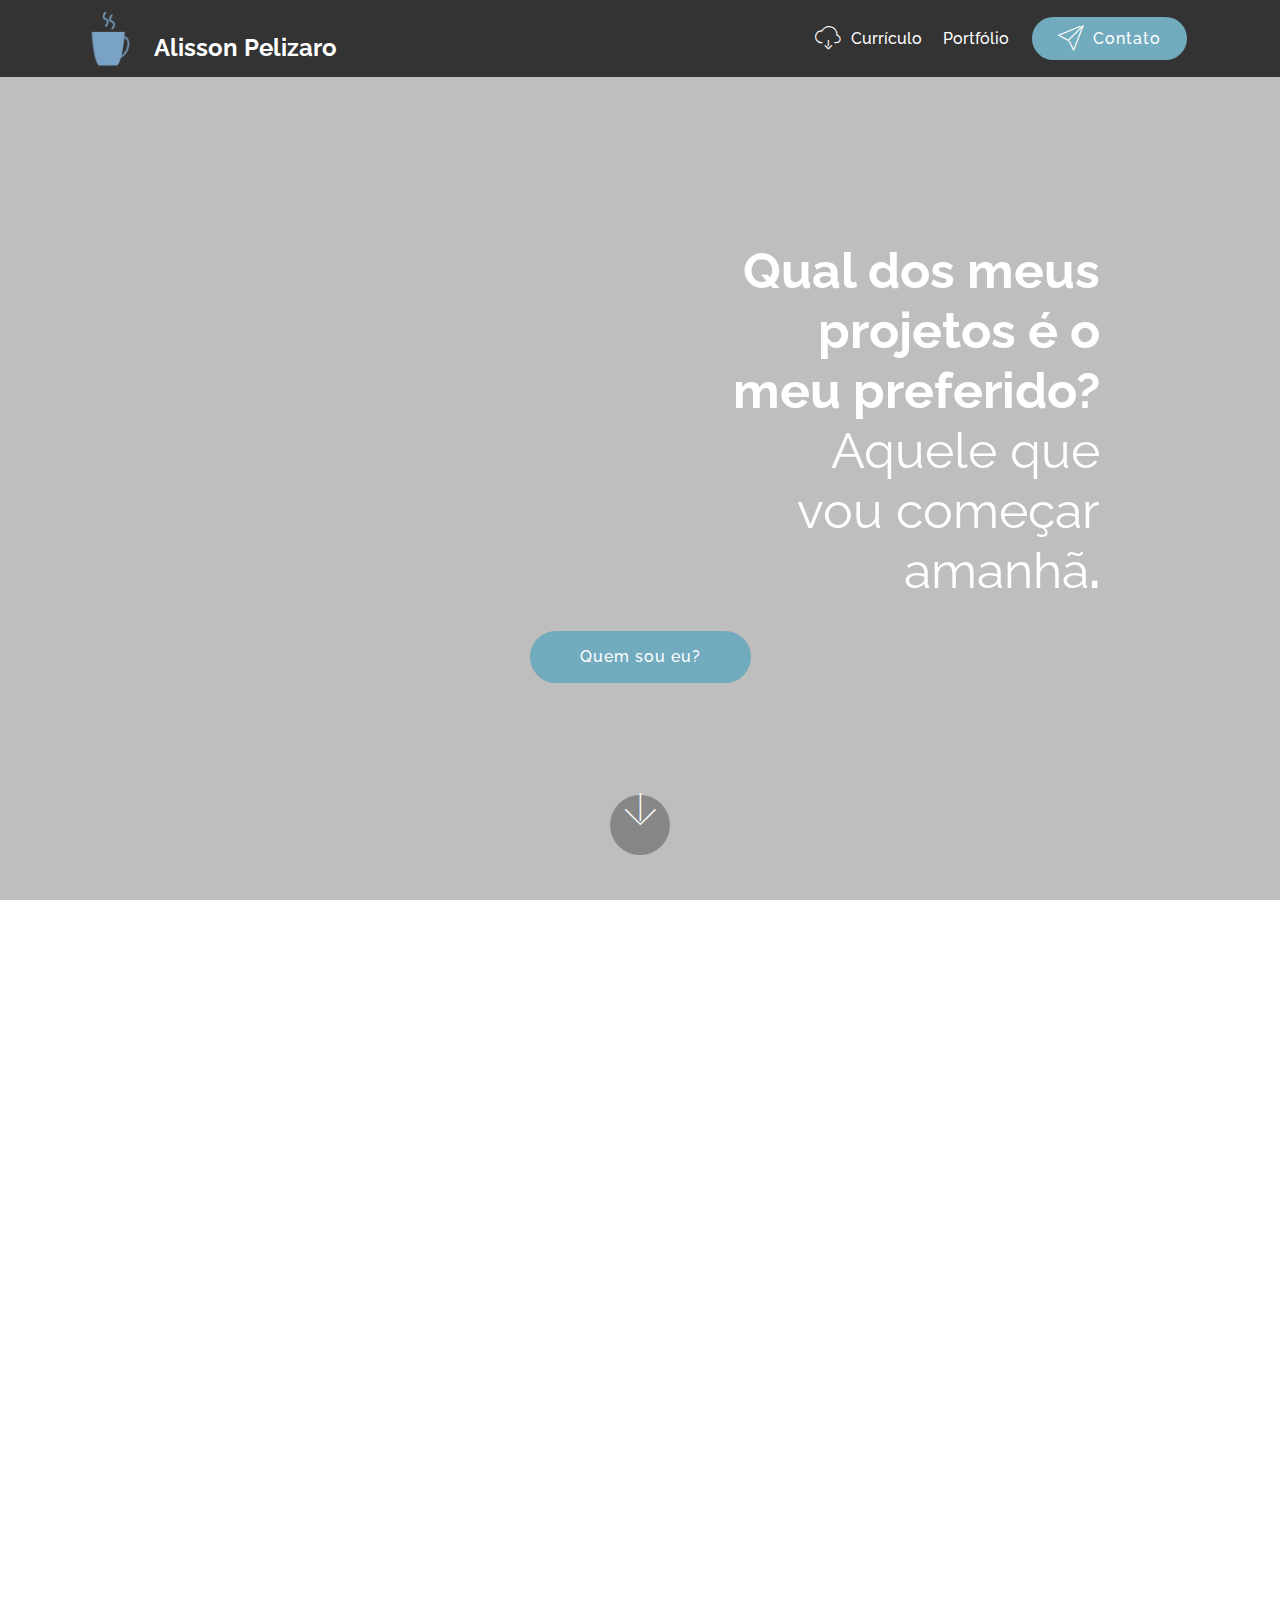
==== commit 8c9f9894: "Update index.html" ====
--- a/index.html
+++ b/index.html
@@ -154,8 +154,11 @@
                 <h5 class="pb-3">
                     Mapa do site</h5>
                 <p class="mbr-text">
-                    <a class="text-primary" href="index.html">Bem-vindo
-</a><br><br><a href="portfolio.html">Portfólio</a><br><a href="trajeto.html">Meu trajeto</a><br><a href="contato.html">Contato</a><br></p>
+                  <a class="text-primary" href="index.html">Bem-vindo</a><br>
+                  <a href="portfolio.html">Portfólio</a><br>
+                  <a href="trajeto.html">Meu trajeto</a><br>
+                  <a href="contato.html">Contato</a><br>
+               </p>
             </div>
         </div>
         <div class="footer-lower">
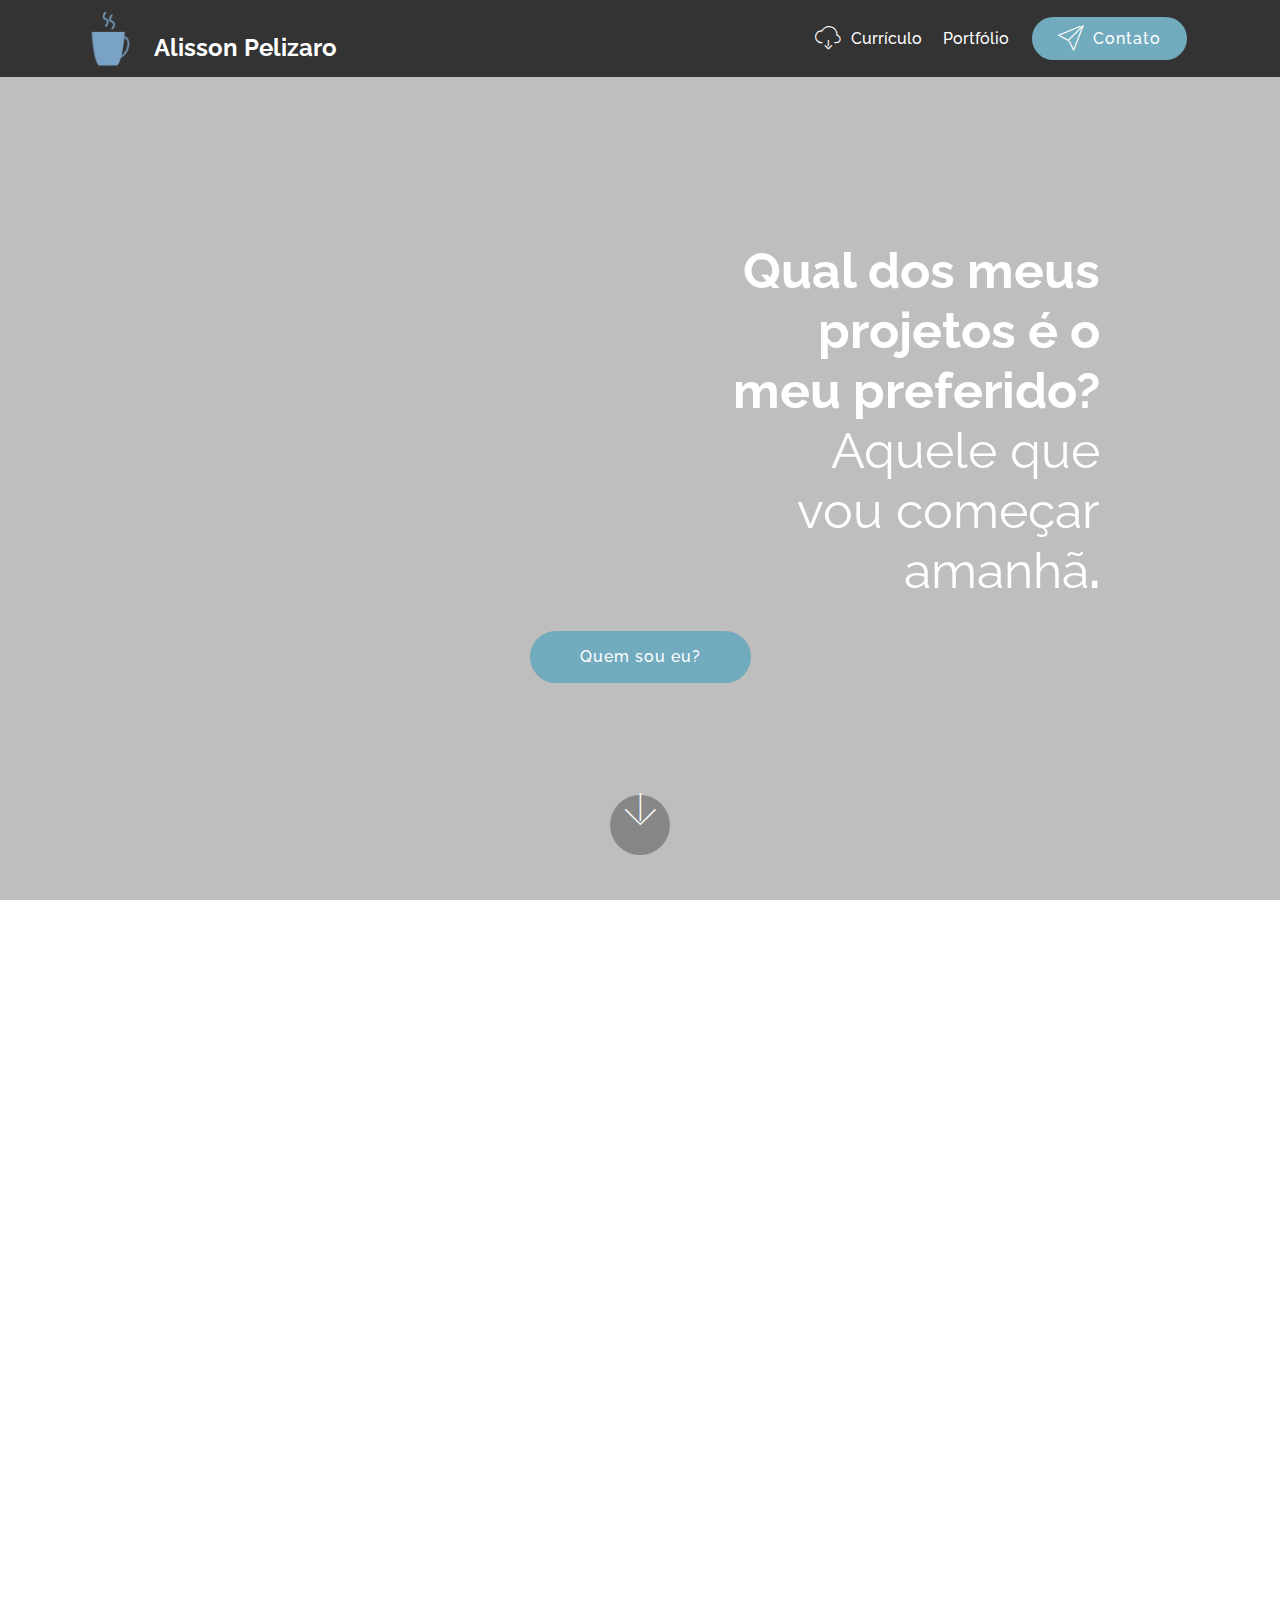
==== commit 699f097e: "Update index.html" ====
--- a/index.html
+++ b/index.html
@@ -3,10 +3,9 @@
 <head>
   <meta charset="UTF-8">
   <meta http-equiv="X-UA-Compatible" content="IE=edge">
-  <meta name="generator" content="Mobirise v4.6.5, mobirise.com">
   <meta name="viewport" content="width=device-width, initial-scale=1, minimum-scale=1">
   <link rel="shortcut icon" href="assets/images/imagem1-512x512.png" type="image/x-icon">
-  <meta name="description" content="Página pessoal de Alisson Pelizaro sem fins lucrativos. Escorpiano, desenvolvedor e Curitibano, 
+  <meta name="description" content="Página pessoal de Alisson Pelizaro sem fins lucrativos. Escorpiano, desenvolvedor e Curitibano. 
                                     Alisson é mais um tech-lover sistemático e detalhista. Possui vários projetos já publicados e artigos 
                                     criados desde sua juventude, que sempre foi rodeada por diferentes tecnologias.">
   <title>Início | Alisson Pelizaro</title>
@@ -20,15 +19,9 @@
   <link rel="stylesheet" href="assets/animatecss/animate.min.css">
   <link rel="stylesheet" href="assets/theme/css/style.css">
   <link rel="stylesheet" href="assets/mobirise/css/mbr-additional.css" type="text/css">
-  
-  
-  
 </head>
 <body>
   <section class="menu cid-qKXgHenCD7" once="menu" id="menu1-e">
-
-    
-
     <nav class="navbar navbar-expand beta-menu navbar-dropdown align-items-center navbar-fixed-top navbar-toggleable-sm">
         <button class="navbar-toggler navbar-toggler-right" type="button" data-toggle="collapse" data-target="#navbarSupportedContent" aria-controls="navbarSupportedContent" aria-expanded="false" aria-label="Toggle navigation">
             <div class="hamburger">
@@ -60,13 +53,8 @@
         </div>
     </nav>
 </section>
-
 <section class="engine"><a href="https://mobirise.ws/f">simple site maker</a></section><section class="cid-qKXgHfei96 mbr-fullscreen" data-bg-video="https://www.youtube.com/watch?v=iGpuQ0ioPrM" id="header2-f">
-
-    
-
     <div class="mbr-overlay" style="opacity: 0.4; background-color: rgb(118, 118, 118);"></div>
-
     <div class="container align-center">
         <div class="row justify-content-md-center">
             <div class="mbr-white col-md-10">
@@ -83,22 +71,16 @@
         </a>
     </div>
 </section>
-
 <section class="mbr-section article content1 cid-qKXgZ02fsW" id="content2-h">
-
-     
-
     <div class="container">
         <div class="media-container-row">
             <div class="mbr-text col-12 col-md-8 mbr-fonts-style display-7">
-                <blockquote><p>Seja <strong>bem-vindo</strong> ao meu site pessoal. Quero aqui mostrar um pouco sobre minha história, carreira profissional, experiências, premiações, projetos, serviços voluntários e facilitar a comunicação entre eu e você. <strong>Esse site é pessoal </strong>e só deverá ser acessado através dos links das minhas redes sociais, meus sites, curriculos ou artigos. </p><p><strong>Por gentileza, não compartilhe o endereço desse site sem meu consentimento.</strong></p></blockquote>
-            </div>
-        </div>
-    </div>
-</section>
-
+                <blockquote><p>Seja <strong>bem-vindo</strong> ao meu site pessoal. Quero aqui mostrar um pouco sobre minha história, carreira profissional, experiências, premiações, projetos, serviços voluntários e facilitar a comunicação entre eu e você. <strong>Esse site é pessoal </strong>e só deverá ser acessado através dos links das minhas redes sociais, meus sites, curriculos ou artigos. </p><p><strong>Por gentileza, não compartilhe o endereço desse site em massa sem meu consentimento.</strong></p></blockquote>
+            </div>
+        </div>
+    </div>
+</section>
 <section class="cid-qKXElZbBLC" id="content15-j">
-    
     <div class="container">
             <div class="media-container-row" style="width: 66%;">
                 <div class="img-item item1" style="width: 62%;">
@@ -125,11 +107,6 @@
 </section>
 
 <section class="cid-qKXgHfS7jf mbr-reveal" id="footer1-g">
-
-    
-
-    
-
     <div class="container">
         <div class="media-container-row content text-white">
             <div class="col-12 col-md-3">
@@ -151,13 +128,12 @@
 <br><em>Celular:<br></em>+55 (41) 9 9147-0618</p>
             </div>
             <div class="col-12 col-md-3 mbr-fonts-style display-7">
-                <h5 class="pb-3">
-                    Mapa do site</h5>
+                <h5 class="pb-3">Mapa do site</h5>
                 <p class="mbr-text">
                   <a class="text-primary" href="index.html">Bem-vindo</a><br>
-                  <a href="portfolio.html">Portfólio</a><br>
-                  <a href="trajeto.html">Meu trajeto</a><br>
-                  <a href="contato.html">Contato</a><br>
+                  <a class="text-primary" href="portfolio.html">Portfólio</a><br>
+                  <a class="text-primary" href="trajeto.html">Meu trajeto</a><br>
+                  <a class="text-primary" href="contato.html">Contato</a><br>
                </p>
             </div>
         </div>
